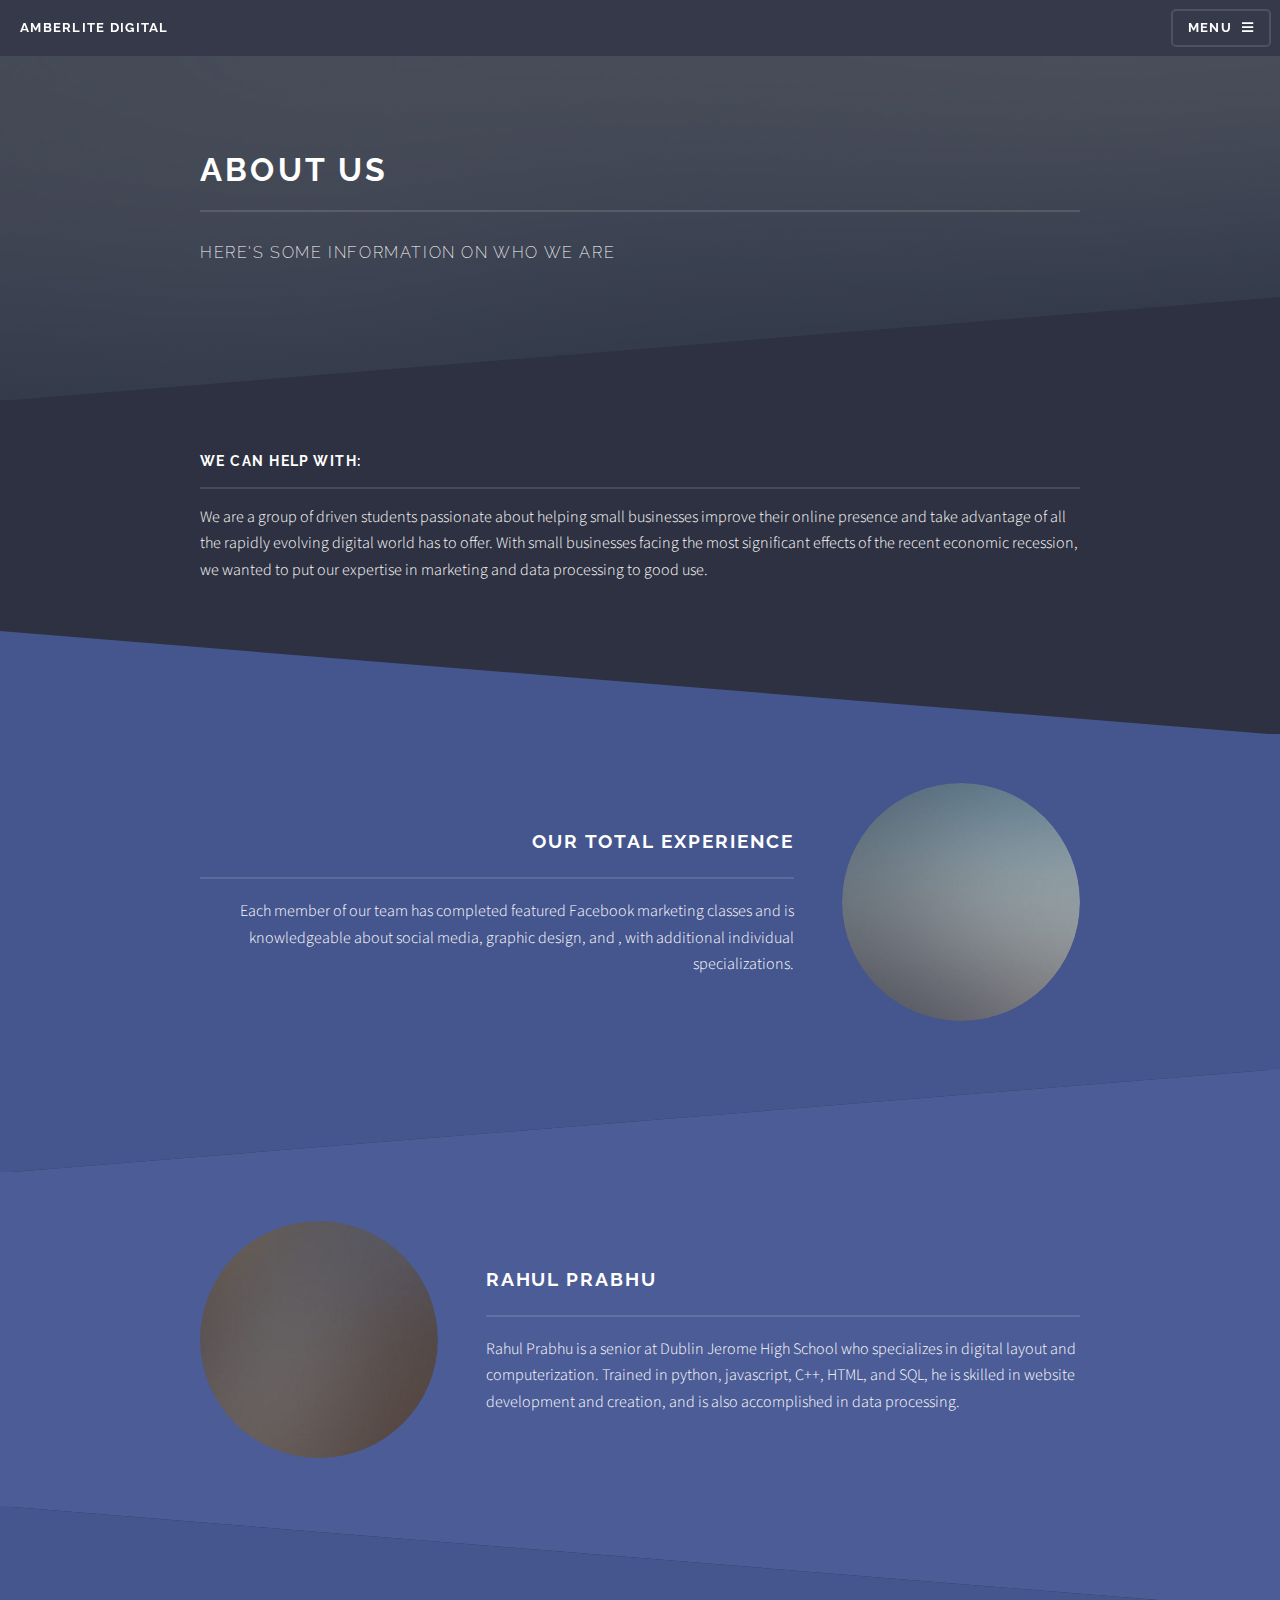
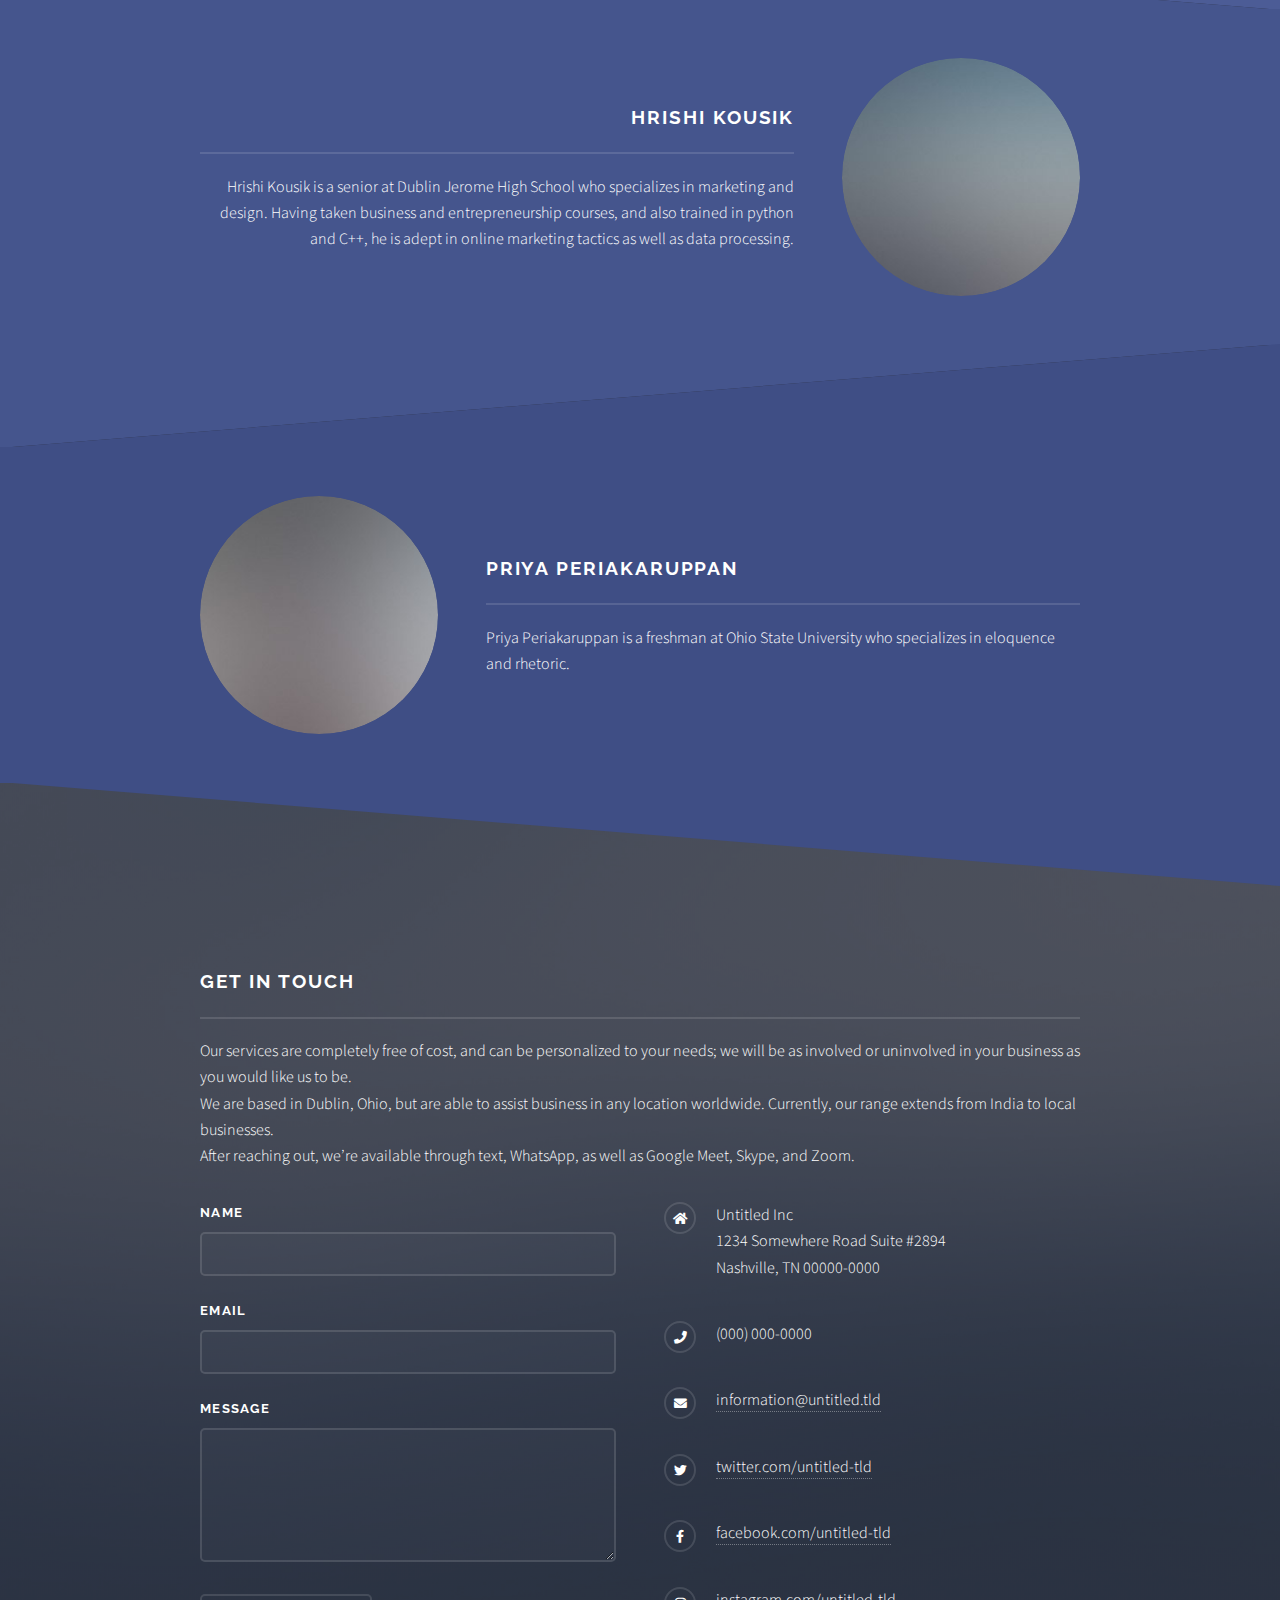
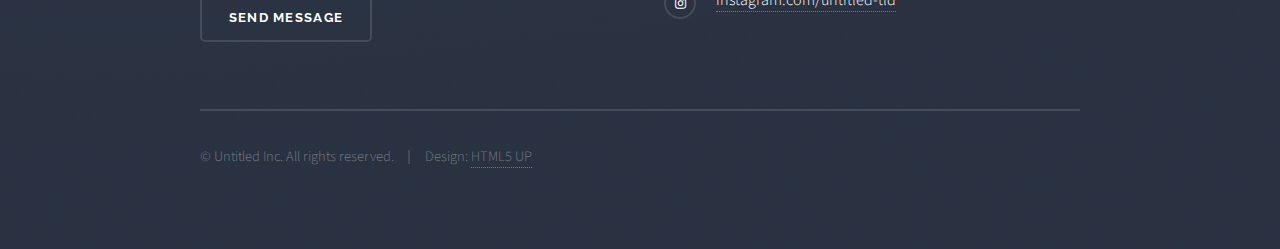
==== aboutus.html @ ed055a2f "Update aboutus.html" ====
<!DOCTYPE HTML>
<!--
	Solid State by HTML5 UP
	html5up.net | @ajlkn
	Free for personal and commercial use under the CCA 3.0 license (html5up.net/license)
-->
<html>
	<head>
		<title>Generic - Solid State by HTML5 UP</title>
		<meta charset="utf-8" />
		<meta name="viewport" content="width=device-width, initial-scale=1, user-scalable=no" />
		<link rel="stylesheet" href="assets/css/main.css" />
		<noscript><link rel="stylesheet" href="assets/css/noscript.css" /></noscript>
	</head>
	<body class="is-preload">

		<!-- Page Wrapper -->
			<div id="page-wrapper">

				<!-- Header -->
					<header id="header">
						<h1><a href="index.html">AmberLite Digital</a></h1>
						<nav>
							<a href="#menu">Menu</a>
						</nav>
					</header>

				<!-- Menu -->
					<nav id="menu">
						<div class="inner">
							<h2>Menu</h2>
							<ul class="links">
								<li><a href="index.html">Home</a></li>
								<li><a href="socialmedia.html">Social Media</a></li>
								<li><a href="websitedesign.html">Website Design</a></li>
								<li><a href="datascience.html">Data Science</a></li>
								<li><a href="aboutus.html">About Us</a></li>
							</ul>
							<a href="#" class="close">Close</a>
						</div>
					</nav>

				<!-- Wrapper -->
					<section id="wrapper">
						<header>
							<div class="inner">
								<h2>About Us</h2>
								<p>Here's some information on who we are</p>
							</div>
						</header>
						
						<div class="wrapper">
								<div class="inner">

									<h3 class="major">We can help with:</h3>
									<p>We are a group of driven students passionate about helping small businesses improve their online presence and take advantage of all the rapidly evolving digital world has to offer. With small businesses facing the most significant effects of the recent economic recession, we wanted to put our expertise in marketing and data processing to good use.</p>
								</div>
							</div>
					</section>
							<section id="two" class="wrapper alt spotlight style2">
								<div class="inner">
									<a href="#" class="image"><img src="images/pic02.jpg" alt="" /></a>
									<div class="content">
										<h2 class="major">Our Total Experience</h2>
										<p>Each member of our team has completed featured Facebook marketing classes and is knowledgeable about social media, graphic design, and , with additional individual specializations.</p>
									</div>
								</div>
							</section>
							<section id="one" class="wrapper spotlight style1">
								<div class="inner">
									<a href="#" class="image"><img src="images/pic01.jpg" alt="" /></a>
									<div class="content">
										<h2 class="major">Rahul Prabhu</h2>
										<p>Rahul Prabhu is a senior at Dublin Jerome High School who specializes in digital layout and computerization. Trained in python, javascript, C++, HTML, and SQL, he is skilled in website development and creation, and is also accomplished in data processing.</p>
									</div>
								</div>
							</section>

						<!-- Two -->
							<section id="two" class="wrapper alt spotlight style2">
								<div class="inner">
									<a href="#" class="image"><img src="images/pic02.jpg" alt="" /></a>
									<div class="content">
										<h2 class="major">Hrishi Kousik</h2>
										<p>Hrishi Kousik is a senior at Dublin Jerome High School who specializes in marketing and design. Having taken business and entrepreneurship courses, and also trained in python and C++,  he is adept in online marketing tactics as well as data processing. </p>
									</div>
								</div>
							</section>

						<!-- Three -->
							<section id="three" class="wrapper spotlight style3">
								<div class="inner">
									<a href="#" class="image"><img src="images/pic03.jpg" alt="" /></a>
									<div class="content">
										<h2 class="major">Priya Periakaruppan</h2>
										<p>Priya Periakaruppan is a freshman at Ohio State University who specializes in eloquence and rhetoric. </p>
									</div>
								</div>
							</section>

				<!-- Footer -->
					<section id="footer">
						<div class="inner">
							<h2 class="major">Get in touch</h2>
							<p>Our services are completely free of cost, and can be personalized to your needs; we will be as involved or uninvolved in your business as you would like us to be.<br>
							We are based in Dublin, Ohio, but are able to assist business in any location worldwide. Currently, our range extends from India to local businesses. <br>
							After reaching out, we’re available through text, WhatsApp, as well as Google Meet, Skype, and Zoom. <br>
							</p>
							<form method="post" action="#">
								<div class="fields">
									<div class="field">
										<label for="name">Name</label>
										<input type="text" name="name" id="name" />
									</div>
									<div class="field">
										<label for="email">Email</label>
										<input type="email" name="email" id="email" />
									</div>
									<div class="field">
										<label for="message">Message</label>
										<textarea name="message" id="message" rows="4"></textarea>
									</div>
								</div>
								<ul class="actions">
									<li><input type="submit" value="Send Message" /></li>
								</ul>
							</form>
							<ul class="contact">
								<li class="icon solid fa-home">
									Untitled Inc<br />
									1234 Somewhere Road Suite #2894<br />
									Nashville, TN 00000-0000
								</li>
								<li class="icon solid fa-phone">(000) 000-0000</li>
								<li class="icon solid fa-envelope"><a href="#">information@untitled.tld</a></li>
								<li class="icon brands fa-twitter"><a href="#">twitter.com/untitled-tld</a></li>
								<li class="icon brands fa-facebook-f"><a href="#">facebook.com/untitled-tld</a></li>
								<li class="icon brands fa-instagram"><a href="#">instagram.com/untitled-tld</a></li>
							</ul>
							<ul class="copyright">
								<li>&copy; Untitled Inc. All rights reserved.</li><li>Design: <a href="http://html5up.net">HTML5 UP</a></li>
							</ul>
						</div>
					</section>

			</div>

		<!-- Scripts -->
			<script src="assets/js/jquery.min.js"></script>
			<script src="assets/js/jquery.scrollex.min.js"></script>
			<script src="assets/js/browser.min.js"></script>
			<script src="assets/js/breakpoints.min.js"></script>
			<script src="assets/js/util.js"></script>
			<script src="assets/js/main.js"></script>

	</body>
</html>
---- assets/css/main.css ----
@import url(fontawesome-all.min.css);
@import url("https://fonts.googleapis.com/css?family=Raleway:200,700|Source+Sans+Pro:300,600,300italic,600italic");

/*
	Solid State by HTML5 UP
	html5up.net | @ajlkn
	Free for personal and commercial use under the CCA 3.0 license (html5up.net/license)
*/

html, body, div, span, applet, object,
iframe, h1, h2, h3, h4, h5, h6, p, blockquote,
pre, a, abbr, acronym, address, big, cite,
code, del, dfn, em, img, ins, kbd, q, s, samp,
small, strike, strong, sub, sup, tt, var, b,
u, i, center, dl, dt, dd, ol, ul, li, fieldset,
form, label, legend, table, caption, tbody,
tfoot, thead, tr, th, td, article, aside,
canvas, details, embed, figure, figcaption,
footer, header, hgroup, menu, nav, output, ruby,
section, summary, time, mark, audio, video {
	margin: 0;
	padding: 0;
	border: 0;
	font-size: 100%;
	font: inherit;
	vertical-align: baseline;}

article, aside, details, figcaption, figure,
footer, header, hgroup, menu, nav, section {
	display: block;}

body {
	line-height: 1;
}

ol, ul {
	list-style: none;
}

blockquote, q {
	quotes: none;
}

	blockquote:before, blockquote:after, q:before, q:after {
		content: '';
		content: none;
	}

table {
	border-collapse: collapse;
	border-spacing: 0;
}

body {
	-webkit-text-size-adjust: none;
}

mark {
	background-color: transparent;
	color: inherit;
}

input::-moz-focus-inner {
	border: 0;
	padding: 0;
}

input, select, textarea {
	-moz-appearance: none;
	-webkit-appearance: none;
	-ms-appearance: none;
	appearance: none;
}

/* Basic */

	@-ms-viewport {
		width: device-width;
	}

	body {
		-ms-overflow-style: scrollbar;
	}

	@media screen and (max-width: 480px) {

		html, body {
			min-width: 320px;
		}

	}

	html {
		box-sizing: border-box;
	}

	*, *:before, *:after {
		box-sizing: inherit;
	}

	body {
		background-color: #2e3141;
		background-image: linear-gradient(to top, rgba(46, 49, 65, 0.8), rgba(46, 49, 65, 0.8)), url("../../images/bg.jpg");
		background-size: auto, cover;
		background-attachment: fixed, fixed;
		background-position: center, center;
	}

		body.is-preload *, body.is-preload *:before, body.is-preload *:after {
			-moz-animation: none !important;
			-webkit-animation: none !important;
			-ms-animation: none !important;
			animation: none !important;
			-moz-transition: none !important;
			-webkit-transition: none !important;
			-ms-transition: none !important;
			transition: none !important;
		}

/* Type */

	body, input, select, textarea {
		color: #ffffff;
		font-family: "Source Sans Pro", Helvetica, sans-serif;
		font-size: 16.5pt;
		font-weight: 300;
		line-height: 1.65;
	}

		@media screen and (max-width: 1680px) {

			body, input, select, textarea {
				font-size: 13pt;
			}

		}

		@media screen and (max-width: 1280px) {

			body, input, select, textarea {
				font-size: 12pt;
			}

		}

		@media screen and (max-width: 980px) {

			body, input, select, textarea {
				font-size: 12pt;
			}

		}

		@media screen and (max-width: 736px) {

			body, input, select, textarea {
				font-size: 12pt;
			}

		}

		@media screen and (max-width: 480px) {

			body, input, select, textarea {
				font-size: 12pt;
			}

		}

	a {
		-moz-transition: color 0.2s ease-in-out, border-bottom-color 0.2s ease-in-out;
		-webkit-transition: color 0.2s ease-in-out, border-bottom-color 0.2s ease-in-out;
		-ms-transition: color 0.2s ease-in-out, border-bottom-color 0.2s ease-in-out;
		transition: color 0.2s ease-in-out, border-bottom-color 0.2s ease-in-out;
		border-bottom: dotted 1px rgba(255, 255, 255, 0.35);
		color: #ffffff;
		text-decoration: none;
	}

		a:hover {
			border-bottom-color: transparent;
			color: #ffffff !important;
		}

		a.special:not(.button) {
			text-decoration: none;
			border-bottom: 0;
			display: block;
			font-family: Raleway, Helvetica, sans-serif;
			font-size: 0.8em;
			font-weight: 700;
			letter-spacing: 0.1em;
			margin: 0 0 2em 0;
			text-transform: uppercase;
		}

			a.special:not(.button):before {
				-moz-osx-font-smoothing: grayscale;
				-webkit-font-smoothing: antialiased;
				display: inline-block;
				font-style: normal;
				font-variant: normal;
				text-rendering: auto;
				line-height: 1;
				text-transform: none !important;
				font-family: 'Font Awesome 5 Free';
				font-weight: 900;
			}

			a.special:not(.button):before {
				-moz-transition: background-color 0.2s ease-in-out;
				-webkit-transition: background-color 0.2s ease-in-out;
				-ms-transition: background-color 0.2s ease-in-out;
				transition: background-color 0.2s ease-in-out;
				border-radius: 100%;
				border: solid 2px rgba(255, 255, 255, 0.125);
				content: '\f105';
				display: inline-block;
				font-size: 1.25em;
				height: 2em;
				line-height: 1.75em;
				margin-right: 0.85em;
				text-align: center;
				text-indent: 0.15em;
				vertical-align: middle;
				width: 2em;
			}

			a.special:not(.button):hover:before {
				background-color: rgba(255, 255, 255, 0.025);
			}

			a.special:not(.button):active:before {
				background-color: rgba(255, 255, 255, 0.075);
			}

	strong, b {
		color: #ffffff;
		font-weight: 600;
	}

	em, i {
		font-style: italic;
	}

	p {
		margin: 0 0 2em 0;
	}

	h1, h2, h3, h4, h5, h6 {
		color: #ffffff;
		font-family: Raleway, Helvetica, sans-serif;
		font-weight: 700;
		letter-spacing: 0.1em;
		margin: 0 0 1em 0;
		text-transform: uppercase;
	}

		h1 a, h2 a, h3 a, h4 a, h5 a, h6 a {
			color: inherit;
			text-decoration: none;
			border-bottom: 0;
		}

		h1 span, h2 span, h3 span, h4 span, h5 span, h6 span {
			font-weight: 200;
		}

		h1.major, h2.major, h3.major, h4.major, h5.major, h6.major {
			padding-bottom: 1em;
			border-bottom: solid 2px rgba(255, 255, 255, 0.125);
		}

	h2 {
		font-size: 1.2em;
	}

	h3 {
		font-size: 0.9em;
	}

	h4 {
		font-size: 0.7em;
	}

	h5 {
		font-size: 0.7em;
	}

	h6 {
		font-size: 0.7em;
	}

	@media screen and (max-width: 736px) {

		h2 {
			font-size: 1em;
		}

		h3 {
			font-size: 0.8em;
		}

	}

	sub {
		font-size: 0.8em;
		position: relative;
		top: 0.5em;
	}

	sup {
		font-size: 0.8em;
		position: relative;
		top: -0.5em;
	}

	blockquote {
		border-left: solid 4px rgba(255, 255, 255, 0.125);
		font-style: italic;
		margin: 0 0 2em 0;
		padding: 0.5em 0 0.5em 2em;
	}

	code {
		background: rgba(255, 255, 255, 0.025);
		border-radius: 5px;
		border: solid 2px rgba(255, 255, 255, 0.125);
		font-family: "Courier New", monospace;
		font-size: 0.9em;
		margin: 0 0.25em;
		padding: 0.25em 0.65em;
	}

	pre {
		-webkit-overflow-scrolling: touch;
		font-family: "Courier New", monospace;
		font-size: 0.9em;
		margin: 0 0 2em 0;
	}

		pre code {
			display: block;
			line-height: 1.75em;
			padding: 1em 1.5em;
			overflow-x: auto;
		}

	hr {
		border: 0;
		border-bottom: solid 2px rgba(255, 255, 255, 0.125);
		margin: 2.5em 0;
	}

		hr.major {
			margin: 4em 0;
		}

	.align-left {
		text-align: left;
	}

	.align-center {
		text-align: center;
	}

	.align-right {
		text-align: right;
	}

/* Row */

	.row {
		display: flex;
		flex-wrap: wrap;
		box-sizing: border-box;
		align-items: stretch;
	}

		.row > * {
			box-sizing: border-box;
		}

		.row.gtr-uniform > * > :last-child {
			margin-bottom: 0;
		}

		.row.aln-left {
			justify-content: flex-start;
		}

		.row.aln-center {
			justify-content: center;
		}

		.row.aln-right {
			justify-content: flex-end;
		}

		.row.aln-top {
			align-items: flex-start;
		}

		.row.aln-middle {
			align-items: center;
		}

		.row.aln-bottom {
			align-items: flex-end;
		}

		.row > .imp {
			order: -1;
		}

		.row > .col-1 {
			width: 8.33333%;
		}

		.row > .off-1 {
			margin-left: 8.33333%;
		}

		.row > .col-2 {
			width: 16.66667%;
		}

		.row > .off-2 {
			margin-left: 16.66667%;
		}

		.row > .col-3 {
			width: 25%;
		}

		.row > .off-3 {
			margin-left: 25%;
		}

		.row > .col-4 {
			width: 33.33333%;
		}

		.row > .off-4 {
			margin-left: 33.33333%;
		}

		.row > .col-5 {
			width: 41.66667%;
		}

		.row > .off-5 {
			margin-left: 41.66667%;
		}

		.row > .col-6 {
			width: 50%;
		}

		.row > .off-6 {
			margin-left: 50%;
		}

		.row > .col-7 {
			width: 58.33333%;
		}

		.row > .off-7 {
			margin-left: 58.33333%;
		}

		.row > .col-8 {
			width: 66.66667%;
		}

		.row > .off-8 {
			margin-left: 66.66667%;
		}

		.row > .col-9 {
			width: 75%;
		}

		.row > .off-9 {
			margin-left: 75%;
		}

		.row > .col-10 {
			width: 83.33333%;
		}

		.row > .off-10 {
			margin-left: 83.33333%;
		}

		.row > .col-11 {
			width: 91.66667%;
		}

		.row > .off-11 {
			margin-left: 91.66667%;
		}

		.row > .col-12 {
			width: 100%;
		}

		.row > .off-12 {
			margin-left: 100%;
		}

		.row.gtr-0 {
			margin-top: 0;
			margin-left: 0em;
		}

			.row.gtr-0 > * {
				padding: 0 0 0 0em;
			}

			.row.gtr-0.gtr-uniform {
				margin-top: 0em;
			}

				.row.gtr-0.gtr-uniform > * {
					padding-top: 0em;
				}

		.row.gtr-25 {
			margin-top: 0;
			margin-left: -0.4375em;
		}

			.row.gtr-25 > * {
				padding: 0 0 0 0.4375em;
			}

			.row.gtr-25.gtr-uniform {
				margin-top: -0.4375em;
			}

				.row.gtr-25.gtr-uniform > * {
					padding-top: 0.4375em;
				}

		.row.gtr-50 {
			margin-top: 0;
			margin-left: -0.875em;
		}

			.row.gtr-50 > * {
				padding: 0 0 0 0.875em;
			}

			.row.gtr-50.gtr-uniform {
				margin-top: -0.875em;
			}

				.row.gtr-50.gtr-uniform > * {
					padding-top: 0.875em;
				}

		.row {
			margin-top: 0;
			margin-left: -1.75em;
		}

			.row > * {
				padding: 0 0 0 1.75em;
			}

			.row.gtr-uniform {
				margin-top: -1.75em;
			}

				.row.gtr-uniform > * {
					padding-top: 1.75em;
				}

		.row.gtr-150 {
			margin-top: 0;
			margin-left: -2.625em;
		}

			.row.gtr-150 > * {
				padding: 0 0 0 2.625em;
			}

			.row.gtr-150.gtr-uniform {
				margin-top: -2.625em;
			}

				.row.gtr-150.gtr-uniform > * {
					padding-top: 2.625em;
				}

		.row.gtr-200 {
			margin-top: 0;
			margin-left: -3.5em;
		}

			.row.gtr-200 > * {
				padding: 0 0 0 3.5em;
			}

			.row.gtr-200.gtr-uniform {
				margin-top: -3.5em;
			}

				.row.gtr-200.gtr-uniform > * {
					padding-top: 3.5em;
				}

		@media screen and (max-width: 1680px) {

			.row {
				display: flex;
				flex-wrap: wrap;
				box-sizing: border-box;
				align-items: stretch;
			}

				.row > * {
					box-sizing: border-box;
				}

				.row.gtr-uniform > * > :last-child {
					margin-bottom: 0;
				}

				.row.aln-left {
					justify-content: flex-start;
				}

				.row.aln-center {
					justify-content: center;
				}

				.row.aln-right {
					justify-content: flex-end;
				}

				.row.aln-top {
					align-items: flex-start;
				}

				.row.aln-middle {
					align-items: center;
				}

				.row.aln-bottom {
					align-items: flex-end;
				}

				.row > .imp-xlarge {
					order: -1;
				}

				.row > .col-1-xlarge {
					width: 8.33333%;
				}

				.row > .off-1-xlarge {
					margin-left: 8.33333%;
				}

				.row > .col-2-xlarge {
					width: 16.66667%;
				}

				.row > .off-2-xlarge {
					margin-left: 16.66667%;
				}

				.row > .col-3-xlarge {
					width: 25%;
				}

				.row > .off-3-xlarge {
					margin-left: 25%;
				}

				.row > .col-4-xlarge {
					width: 33.33333%;
				}

				.row > .off-4-xlarge {
					margin-left: 33.33333%;
				}

				.row > .col-5-xlarge {
					width: 41.66667%;
				}

				.row > .off-5-xlarge {
					margin-left: 41.66667%;
				}

				.row > .col-6-xlarge {
					width: 50%;
				}

				.row > .off-6-xlarge {
					margin-left: 50%;
				}

				.row > .col-7-xlarge {
					width: 58.33333%;
				}

				.row > .off-7-xlarge {
					margin-left: 58.33333%;
				}

				.row > .col-8-xlarge {
					width: 66.66667%;
				}

				.row > .off-8-xlarge {
					margin-left: 66.66667%;
				}

				.row > .col-9-xlarge {
					width: 75%;
				}

				.row > .off-9-xlarge {
					margin-left: 75%;
				}

				.row > .col-10-xlarge {
					width: 83.33333%;
				}

				.row > .off-10-xlarge {
					margin-left: 83.33333%;
				}

				.row > .col-11-xlarge {
					width: 91.66667%;
				}

				.row > .off-11-xlarge {
					margin-left: 91.66667%;
				}

				.row > .col-12-xlarge {
					width: 100%;
				}

				.row > .off-12-xlarge {
					margin-left: 100%;
				}

				.row.gtr-0 {
					margin-top: 0;
					margin-left: 0em;
				}

					.row.gtr-0 > * {
						padding: 0 0 0 0em;
					}

					.row.gtr-0.gtr-uniform {
						margin-top: 0em;
					}

						.row.gtr-0.gtr-uniform > * {
							padding-top: 0em;
						}

				.row.gtr-25 {
					margin-top: 0;
					margin-left: -0.4375em;
				}

					.row.gtr-25 > * {
						padding: 0 0 0 0.4375em;
					}

					.row.gtr-25.gtr-uniform {
						margin-top: -0.4375em;
					}

						.row.gtr-25.gtr-uniform > * {
							padding-top: 0.4375em;
						}

				.row.gtr-50 {
					margin-top: 0;
					margin-left: -0.875em;
				}

					.row.gtr-50 > * {
						padding: 0 0 0 0.875em;
					}

					.row.gtr-50.gtr-uniform {
						margin-top: -0.875em;
					}

						.row.gtr-50.gtr-uniform > * {
							padding-top: 0.875em;
						}

				.row {
					margin-top: 0;
					margin-left: -1.75em;
				}

					.row > * {
						padding: 0 0 0 1.75em;
					}

					.row.gtr-uniform {
						margin-top: -1.75em;
					}

						.row.gtr-uniform > * {
							padding-top: 1.75em;
						}

				.row.gtr-150 {
					margin-top: 0;
					margin-left: -2.625em;
				}

					.row.gtr-150 > * {
						padding: 0 0 0 2.625em;
					}

					.row.gtr-150.gtr-uniform {
						margin-top: -2.625em;
					}

						.row.gtr-150.gtr-uniform > * {
							padding-top: 2.625em;
						}

				.row.gtr-200 {
					margin-top: 0;
					margin-left: -3.5em;
				}

					.row.gtr-200 > * {
						padding: 0 0 0 3.5em;
					}

					.row.gtr-200.gtr-uniform {
						margin-top: -3.5em;
					}

						.row.gtr-200.gtr-uniform > * {
							padding-top: 3.5em;
						}

		}

		@media screen and (max-width: 1280px) {

			.row {
				display: flex;
				flex-wrap: wrap;
				box-sizing: border-box;
				align-items: stretch;
			}

				.row > * {
					box-sizing: border-box;
				}

				.row.gtr-uniform > * > :last-child {
					margin-bottom: 0;
				}

				.row.aln-left {
					justify-content: flex-start;
				}

				.row.aln-center {
					justify-content: center;
				}

				.row.aln-right {
					justify-content: flex-end;
				}

				.row.aln-top {
					align-items: flex-start;
				}

				.row.aln-middle {
					align-items: center;
				}

				.row.aln-bottom {
					align-items: flex-end;
				}

				.row > .imp-large {
					order: -1;
				}

				.row > .col-1-large {
					width: 8.33333%;
				}

				.row > .off-1-large {
					margin-left: 8.33333%;
				}

				.row > .col-2-large {
					width: 16.66667%;
				}

				.row > .off-2-large {
					margin-left: 16.66667%;
				}

				.row > .col-3-large {
					width: 25%;
				}

				.row > .off-3-large {
					margin-left: 25%;
				}

				.row > .col-4-large {
					width: 33.33333%;
				}

				.row > .off-4-large {
					margin-left: 33.33333%;
				}

				.row > .col-5-large {
					width: 41.66667%;
				}

				.row > .off-5-large {
					margin-left: 41.66667%;
				}

				.row > .col-6-large {
					width: 50%;
				}

				.row > .off-6-large {
					margin-left: 50%;
				}

				.row > .col-7-large {
					width: 58.33333%;
				}

				.row > .off-7-large {
					margin-left: 58.33333%;
				}

				.row > .col-8-large {
					width: 66.66667%;
				}

				.row > .off-8-large {
					margin-left: 66.66667%;
				}

				.row > .col-9-large {
					width: 75%;
				}

				.row > .off-9-large {
					margin-left: 75%;
				}

				.row > .col-10-large {
					width: 83.33333%;
				}

				.row > .off-10-large {
					margin-left: 83.33333%;
				}

				.row > .col-11-large {
					width: 91.66667%;
				}

				.row > .off-11-large {
					margin-left: 91.66667%;
				}

				.row > .col-12-large {
					width: 100%;
				}

				.row > .off-12-large {
					margin-left: 100%;
				}

				.row.gtr-0 {
					margin-top: 0;
					margin-left: 0em;
				}

					.row.gtr-0 > * {
						padding: 0 0 0 0em;
					}

					.row.gtr-0.gtr-uniform {
						margin-top: 0em;
					}

						.row.gtr-0.gtr-uniform > * {
							padding-top: 0em;
						}

				.row.gtr-25 {
					margin-top: 0;
					margin-left: -0.4375em;
				}

					.row.gtr-25 > * {
						padding: 0 0 0 0.4375em;
					}

					.row.gtr-25.gtr-uniform {
						margin-top: -0.4375em;
					}

						.row.gtr-25.gtr-uniform > * {
							padding-top: 0.4375em;
						}

				.row.gtr-50 {
					margin-top: 0;
					margin-left: -0.875em;
				}

					.row.gtr-50 > * {
						padding: 0 0 0 0.875em;
					}

					.row.gtr-50.gtr-uniform {
						margin-top: -0.875em;
					}

						.row.gtr-50.gtr-uniform > * {
							padding-top: 0.875em;
						}

				.row {
					margin-top: 0;
					margin-left: -1.75em;
				}

					.row > * {
						padding: 0 0 0 1.75em;
					}

					.row.gtr-uniform {
						margin-top: -1.75em;
					}

						.row.gtr-uniform > * {
							padding-top: 1.75em;
						}

				.row.gtr-150 {
					margin-top: 0;
					margin-left: -2.625em;
				}

					.row.gtr-150 > * {
						padding: 0 0 0 2.625em;
					}

					.row.gtr-150.gtr-uniform {
						margin-top: -2.625em;
					}

						.row.gtr-150.gtr-uniform > * {
							padding-top: 2.625em;
						}

				.row.gtr-200 {
					margin-top: 0;
					margin-left: -3.5em;
				}

					.row.gtr-200 > * {
						padding: 0 0 0 3.5em;
					}

					.row.gtr-200.gtr-uniform {
						margin-top: -3.5em;
					}

						.row.gtr-200.gtr-uniform > * {
							padding-top: 3.5em;
						}

		}

		@media screen and (max-width: 980px) {

			.row {
				display: flex;
				flex-wrap: wrap;
				box-sizing: border-box;
				align-items: stretch;
			}

				.row > * {
					box-sizing: border-box;
				}

				.row.gtr-uniform > * > :last-child {
					margin-bottom: 0;
				}

				.row.aln-left {
					justify-content: flex-start;
				}

				.row.aln-center {
					justify-content: center;
				}

				.row.aln-right {
					justify-content: flex-end;
				}

				.row.aln-top {
					align-items: flex-start;
				}

				.row.aln-middle {
					align-items: center;
				}

				.row.aln-bottom {
					align-items: flex-end;
				}

				.row > .imp-medium {
					order: -1;
				}

				.row > .col-1-medium {
					width: 8.33333%;
				}

				.row > .off-1-medium {
					margin-left: 8.33333%;
				}

				.row > .col-2-medium {
					width: 16.66667%;
				}

				.row > .off-2-medium {
					margin-left: 16.66667%;
				}

				.row > .col-3-medium {
					width: 25%;
				}

				.row > .off-3-medium {
					margin-left: 25%;
				}

				.row > .col-4-medium {
					width: 33.33333%;
				}

				.row > .off-4-medium {
					margin-left: 33.33333%;
				}

				.row > .col-5-medium {
					width: 41.66667%;
				}

				.row > .off-5-medium {
					margin-left: 41.66667%;
				}

				.row > .col-6-medium {
					width: 50%;
				}

				.row > .off-6-medium {
					margin-left: 50%;
				}

				.row > .col-7-medium {
					width: 58.33333%;
				}

				.row > .off-7-medium {
					margin-left: 58.33333%;
				}

				.row > .col-8-medium {
					width: 66.66667%;
				}

				.row > .off-8-medium {
					margin-left: 66.66667%;
				}

				.row > .col-9-medium {
					width: 75%;
				}

				.row > .off-9-medium {
					margin-left: 75%;
				}

				.row > .col-10-medium {
					width: 83.33333%;
				}

				.row > .off-10-medium {
					margin-left: 83.33333%;
				}

				.row > .col-11-medium {
					width: 91.66667%;
				}

				.row > .off-11-medium {
					margin-left: 91.66667%;
				}

				.row > .col-12-medium {
					width: 100%;
				}

				.row > .off-12-medium {
					margin-left: 100%;
				}

				.row.gtr-0 {
					margin-top: 0;
					margin-left: 0em;
				}

					.row.gtr-0 > * {
						padding: 0 0 0 0em;
					}

					.row.gtr-0.gtr-uniform {
						margin-top: 0em;
					}

						.row.gtr-0.gtr-uniform > * {
							padding-top: 0em;
						}

				.row.gtr-25 {
					margin-top: 0;
					margin-left: -0.4375em;
				}

					.row.gtr-25 > * {
						padding: 0 0 0 0.4375em;
					}

					.row.gtr-25.gtr-uniform {
						margin-top: -0.4375em;
					}

						.row.gtr-25.gtr-uniform > * {
							padding-top: 0.4375em;
						}

				.row.gtr-50 {
					margin-top: 0;
					margin-left: -0.875em;
				}

					.row.gtr-50 > * {
						padding: 0 0 0 0.875em;
					}

					.row.gtr-50.gtr-uniform {
						margin-top: -0.875em;
					}

						.row.gtr-50.gtr-uniform > * {
							padding-top: 0.875em;
						}

				.row {
					margin-top: 0;
					margin-left: -1.75em;
				}

					.row > * {
						padding: 0 0 0 1.75em;
					}

					.row.gtr-uniform {
						margin-top: -1.75em;
					}

						.row.gtr-uniform > * {
							padding-top: 1.75em;
						}

				.row.gtr-150 {
					margin-top: 0;
					margin-left: -2.625em;
				}

					.row.gtr-150 > * {
						padding: 0 0 0 2.625em;
					}

					.row.gtr-150.gtr-uniform {
						margin-top: -2.625em;
					}

						.row.gtr-150.gtr-uniform > * {
							padding-top: 2.625em;
						}

				.row.gtr-200 {
					margin-top: 0;
					margin-left: -3.5em;
				}

					.row.gtr-200 > * {
						padding: 0 0 0 3.5em;
					}

					.row.gtr-200.gtr-uniform {
						margin-top: -3.5em;
					}

						.row.gtr-200.gtr-uniform > * {
							padding-top: 3.5em;
						}

		}

		@media screen and (max-width: 736px) {

			.row {
				display: flex;
				flex-wrap: wrap;
				box-sizing: border-box;
				align-items: stretch;
			}

				.row > * {
					box-sizing: border-box;
				}

				.row.gtr-uniform > * > :last-child {
					margin-bottom: 0;
				}

				.row.aln-left {
					justify-content: flex-start;
				}

				.row.aln-center {
					justify-content: center;
				}

				.row.aln-right {
					justify-content: flex-end;
				}

				.row.aln-top {
					align-items: flex-start;
				}

				.row.aln-middle {
					align-items: center;
				}

				.row.aln-bottom {
					align-items: flex-end;
				}

				.row > .imp-small {
					order: -1;
				}

				.row > .col-1-small {
					width: 8.33333%;
				}

				.row > .off-1-small {
					margin-left: 8.33333%;
				}

				.row > .col-2-small {
					width: 16.66667%;
				}

				.row > .off-2-small {
					margin-left: 16.66667%;
				}

				.row > .col-3-small {
					width: 25%;
				}

				.row > .off-3-small {
					margin-left: 25%;
				}

				.row > .col-4-small {
					width: 33.33333%;
				}

				.row > .off-4-small {
					margin-left: 33.33333%;
				}

				.row > .col-5-small {
					width: 41.66667%;
				}

				.row > .off-5-small {
					margin-left: 41.66667%;
				}

				.row > .col-6-small {
					width: 50%;
				}

				.row > .off-6-small {
					margin-left: 50%;
				}

				.row > .col-7-small {
					width: 58.33333%;
				}

				.row > .off-7-small {
					margin-left: 58.33333%;
				}

				.row > .col-8-small {
					width: 66.66667%;
				}

				.row > .off-8-small {
					margin-left: 66.66667%;
				}

				.row > .col-9-small {
					width: 75%;
				}

				.row > .off-9-small {
					margin-left: 75%;
				}

				.row > .col-10-small {
					width: 83.33333%;
				}

				.row > .off-10-small {
					margin-left: 83.33333%;
				}

				.row > .col-11-small {
					width: 91.66667%;
				}

				.row > .off-11-small {
					margin-left: 91.66667%;
				}

				.row > .col-12-small {
					width: 100%;
				}

				.row > .off-12-small {
					margin-left: 100%;
				}

				.row.gtr-0 {
					margin-top: 0;
					margin-left: 0em;
				}

					.row.gtr-0 > * {
						padding: 0 0 0 0em;
					}

					.row.gtr-0.gtr-uniform {
						margin-top: 0em;
					}

						.row.gtr-0.gtr-uniform > * {
							padding-top: 0em;
						}

				.row.gtr-25 {
					margin-top: 0;
					margin-left: -0.3125em;
				}

					.row.gtr-25 > * {
						padding: 0 0 0 0.3125em;
					}

					.row.gtr-25.gtr-uniform {
						margin-top: -0.3125em;
					}

						.row.gtr-25.gtr-uniform > * {
							padding-top: 0.3125em;
						}

				.row.gtr-50 {
					margin-top: 0;
					margin-left: -0.625em;
				}

					.row.gtr-50 > * {
						padding: 0 0 0 0.625em;
					}

					.row.gtr-50.gtr-uniform {
						margin-top: -0.625em;
					}

						.row.gtr-50.gtr-uniform > * {
							padding-top: 0.625em;
						}

				.row {
					margin-top: 0;
					margin-left: -1.25em;
				}

					.row > * {
						padding: 0 0 0 1.25em;
					}

					.row.gtr-uniform {
						margin-top: -1.25em;
					}

						.row.gtr-uniform > * {
							padding-top: 1.25em;
						}

				.row.gtr-150 {
					margin-top: 0;
					margin-left: -1.875em;
				}

					.row.gtr-150 > * {
						padding: 0 0 0 1.875em;
					}

					.row.gtr-150.gtr-uniform {
						margin-top: -1.875em;
					}

						.row.gtr-150.gtr-uniform > * {
							padding-top: 1.875em;
						}

				.row.gtr-200 {
					margin-top: 0;
					margin-left: -2.5em;
				}

					.row.gtr-200 > * {
						padding: 0 0 0 2.5em;
					}

					.row.gtr-200.gtr-uniform {
						margin-top: -2.5em;
					}

						.row.gtr-200.gtr-uniform > * {
							padding-top: 2.5em;
						}

		}

		@media screen and (max-width: 480px) {

			.row {
				display: flex;
				flex-wrap: wrap;
				box-sizing: border-box;
				align-items: stretch;
			}

				.row > * {
					box-sizing: border-box;
				}

				.row.gtr-uniform > * > :last-child {
					margin-bottom: 0;
				}

				.row.aln-left {
					justify-content: flex-start;
				}

				.row.aln-center {
					justify-content: center;
				}

				.row.aln-right {
					justify-content: flex-end;
				}

				.row.aln-top {
					align-items: flex-start;
				}

				.row.aln-middle {
					align-items: center;
				}

				.row.aln-bottom {
					align-items: flex-end;
				}

				.row > .imp-xsmall {
					order: -1;
				}

				.row > .col-1-xsmall {
					width: 8.33333%;
				}

				.row > .off-1-xsmall {
					margin-left: 8.33333%;
				}

				.row > .col-2-xsmall {
					width: 16.66667%;
				}

				.row > .off-2-xsmall {
					margin-left: 16.66667%;
				}

				.row > .col-3-xsmall {
					width: 25%;
				}

				.row > .off-3-xsmall {
					margin-left: 25%;
				}

				.row > .col-4-xsmall {
					width: 33.33333%;
				}

				.row > .off-4-xsmall {
					margin-left: 33.33333%;
				}

				.row > .col-5-xsmall {
					width: 41.66667%;
				}

				.row > .off-5-xsmall {
					margin-left: 41.66667%;
				}

				.row > .col-6-xsmall {
					width: 50%;
				}

				.row > .off-6-xsmall {
					margin-left: 50%;
				}

				.row > .col-7-xsmall {
					width: 58.33333%;
				}

				.row > .off-7-xsmall {
					margin-left: 58.33333%;
				}

				.row > .col-8-xsmall {
					width: 66.66667%;
				}

				.row > .off-8-xsmall {
					margin-left: 66.66667%;
				}

				.row > .col-9-xsmall {
					width: 75%;
				}

				.row > .off-9-xsmall {
					margin-left: 75%;
				}

				.row > .col-10-xsmall {
					width: 83.33333%;
				}

				.row > .off-10-xsmall {
					margin-left: 83.33333%;
				}

				.row > .col-11-xsmall {
					width: 91.66667%;
				}

				.row > .off-11-xsmall {
					margin-left: 91.66667%;
				}

				.row > .col-12-xsmall {
					width: 100%;
				}

				.row > .off-12-xsmall {
					margin-left: 100%;
				}

				.row.gtr-0 {
					margin-top: 0;
					margin-left: 0em;
				}

					.row.gtr-0 > * {
						padding: 0 0 0 0em;
					}

					.row.gtr-0.gtr-uniform {
						margin-top: 0em;
					}

						.row.gtr-0.gtr-uniform > * {
							padding-top: 0em;
						}

				.row.gtr-25 {
					margin-top: 0;
					margin-left: -0.3125em;
				}

					.row.gtr-25 > * {
						padding: 0 0 0 0.3125em;
					}

					.row.gtr-25.gtr-uniform {
						margin-top: -0.3125em;
					}

						.row.gtr-25.gtr-uniform > * {
							padding-top: 0.3125em;
						}

				.row.gtr-50 {
					margin-top: 0;
					margin-left: -0.625em;
				}

					.row.gtr-50 > * {
						padding: 0 0 0 0.625em;
					}

					.row.gtr-50.gtr-uniform {
						margin-top: -0.625em;
					}

						.row.gtr-50.gtr-uniform > * {
							padding-top: 0.625em;
						}

				.row {
					margin-top: 0;
					margin-left: -1.25em;
				}

					.row > * {
						padding: 0 0 0 1.25em;
					}

					.row.gtr-uniform {
						margin-top: -1.25em;
					}

						.row.gtr-uniform > * {
							padding-top: 1.25em;
						}

				.row.gtr-150 {
					margin-top: 0;
					margin-left: -1.875em;
				}

					.row.gtr-150 > * {
						padding: 0 0 0 1.875em;
					}

					.row.gtr-150.gtr-uniform {
						margin-top: -1.875em;
					}

						.row.gtr-150.gtr-uniform > * {
							padding-top: 1.875em;
						}

				.row.gtr-200 {
					margin-top: 0;
					margin-left: -2.5em;
				}

					.row.gtr-200 > * {
						padding: 0 0 0 2.5em;
					}

					.row.gtr-200.gtr-uniform {
						margin-top: -2.5em;
					}

						.row.gtr-200.gtr-uniform > * {
							padding-top: 2.5em;
						}

		}

		@media screen and (max-width: 360px) {

			.row {
				display: flex;
				flex-wrap: wrap;
				box-sizing: border-box;
				align-items: stretch;
			}

				.row > * {
					box-sizing: border-box;
				}

				.row.gtr-uniform > * > :last-child {
					margin-bottom: 0;
				}

				.row.aln-left {
					justify-content: flex-start;
				}

				.row.aln-center {
					justify-content: center;
				}

				.row.aln-right {
					justify-content: flex-end;
				}

				.row.aln-top {
					align-items: flex-start;
				}

				.row.aln-middle {
					align-items: center;
				}

				.row.aln-bottom {
					align-items: flex-end;
				}

				.row > .imp-xxsmall {
					order: -1;
				}

				.row > .col-1-xxsmall {
					width: 8.33333%;
				}

				.row > .off-1-xxsmall {
					margin-left: 8.33333%;
				}

				.row > .col-2-xxsmall {
					width: 16.66667%;
				}

				.row > .off-2-xxsmall {
					margin-left: 16.66667%;
				}

				.row > .col-3-xxsmall {
					width: 25%;
				}

				.row > .off-3-xxsmall {
					margin-left: 25%;
				}

				.row > .col-4-xxsmall {
					width: 33.33333%;
				}

				.row > .off-4-xxsmall {
					margin-left: 33.33333%;
				}

				.row > .col-5-xxsmall {
					width: 41.66667%;
				}

				.row > .off-5-xxsmall {
					margin-left: 41.66667%;
				}

				.row > .col-6-xxsmall {
					width: 50%;
				}

				.row > .off-6-xxsmall {
					margin-left: 50%;
				}

				.row > .col-7-xxsmall {
					width: 58.33333%;
				}

				.row > .off-7-xxsmall {
					margin-left: 58.33333%;
				}

				.row > .col-8-xxsmall {
					width: 66.66667%;
				}

				.row > .off-8-xxsmall {
					margin-left: 66.66667%;
				}

				.row > .col-9-xxsmall {
					width: 75%;
				}

				.row > .off-9-xxsmall {
					margin-left: 75%;
				}

				.row > .col-10-xxsmall {
					width: 83.33333%;
				}

				.row > .off-10-xxsmall {
					margin-left: 83.33333%;
				}

				.row > .col-11-xxsmall {
					width: 91.66667%;
				}

				.row > .off-11-xxsmall {
					margin-left: 91.66667%;
				}

				.row > .col-12-xxsmall {
					width: 100%;
				}

				.row > .off-12-xxsmall {
					margin-left: 100%;
				}

				.row.gtr-0 {
					margin-top: 0;
					margin-left: 0em;
				}

					.row.gtr-0 > * {
						padding: 0 0 0 0em;
					}

					.row.gtr-0.gtr-uniform {
						margin-top: 0em;
					}

						.row.gtr-0.gtr-uniform > * {
							padding-top: 0em;
						}

				.row.gtr-25 {
					margin-top: 0;
					margin-left: -0.3125em;
				}

					.row.gtr-25 > * {
						padding: 0 0 0 0.3125em;
					}

					.row.gtr-25.gtr-uniform {
						margin-top: -0.3125em;
					}

						.row.gtr-25.gtr-uniform > * {
							padding-top: 0.3125em;
						}

				.row.gtr-50 {
					margin-top: 0;
					margin-left: -0.625em;
				}

					.row.gtr-50 > * {
						padding: 0 0 0 0.625em;
					}

					.row.gtr-50.gtr-uniform {
						margin-top: -0.625em;
					}

						.row.gtr-50.gtr-uniform > * {
							padding-top: 0.625em;
						}

				.row {
					margin-top: 0;
					margin-left: -1.25em;
				}

					.row > * {
						padding: 0 0 0 1.25em;
					}

					.row.gtr-uniform {
						margin-top: -1.25em;
					}

						.row.gtr-uniform > * {
							padding-top: 1.25em;
						}

				.row.gtr-150 {
					margin-top: 0;
					margin-left: -1.875em;
				}

					.row.gtr-150 > * {
						padding: 0 0 0 1.875em;
					}

					.row.gtr-150.gtr-uniform {
						margin-top: -1.875em;
					}

						.row.gtr-150.gtr-uniform > * {
							padding-top: 1.875em;
						}

				.row.gtr-200 {
					margin-top: 0;
					margin-left: -2.5em;
				}

					.row.gtr-200 > * {
						padding: 0 0 0 2.5em;
					}

					.row.gtr-200.gtr-uniform {
						margin-top: -2.5em;
					}

						.row.gtr-200.gtr-uniform > * {
							padding-top: 2.5em;
						}

		}

/* Section/Article */

	section.special, article.special {
		text-align: center;
	}

/* Form */

	form {
		margin: 0 0 2em 0;
	}

		form > :last-child {
			margin-bottom: 0;
		}

		form > .fields {
			display: -moz-flex;
			display: -webkit-flex;
			display: -ms-flex;
			display: flex;
			-moz-flex-wrap: wrap;
			-webkit-flex-wrap: wrap;
			-ms-flex-wrap: wrap;
			flex-wrap: wrap;
			width: calc(100% + 3em);
			margin: -1.5em 0 2em -1.5em;
		}

			form > .fields > .field {
				-moz-flex-grow: 0;
				-webkit-flex-grow: 0;
				-ms-flex-grow: 0;
				flex-grow: 0;
				-moz-flex-shrink: 0;
				-webkit-flex-shrink: 0;
				-ms-flex-shrink: 0;
				flex-shrink: 0;
				padding: 1.5em 0 0 1.5em;
				width: calc(100% - 1.5em);
			}

				form > .fields > .field.half {
					width: calc(50% - 0.75em);
				}

				form > .fields > .field.third {
					width: calc(100%/3 - 0.5em);
				}

				form > .fields > .field.quarter {
					width: calc(25% - 0.375em);
				}

		@media screen and (max-width: 480px) {

			form > .fields {
				width: calc(100% + 3em);
				margin: -1.5em 0 2em -1.5em;
			}

				form > .fields > .field {
					padding: 1.5em 0 0 1.5em;
					width: calc(100% - 1.5em);
				}

					form > .fields > .field.half {
						width: calc(100% - 1.5em);
					}

					form > .fields > .field.third {
						width: calc(100% - 1.5em);
					}

					form > .fields > .field.quarter {
						width: calc(100% - 1.5em);
					}

		}

	label {
		color: #ffffff;
		display: block;
		font-family: Raleway, Helvetica, sans-serif;
		font-size: 0.8em;
		font-weight: 700;
		letter-spacing: 0.1em;
		margin: 0 0 0.7em 0;
		text-transform: uppercase;
	}

	input[type="text"],
	input[type="password"],
	input[type="email"],
	input[type="tel"],
	select,
	textarea {
		-moz-appearance: none;
		-webkit-appearance: none;
		-ms-appearance: none;
		appearance: none;
		background: rgba(255, 255, 255, 0.025);
		border-radius: 5px;
		border: none;
		border: solid 2px rgba(255, 255, 255, 0.125);
		color: inherit;
		display: block;
		outline: 0;
		padding: 0 1em;
		text-decoration: none;
		width: 100%;
	}

		input[type="text"]:invalid,
		input[type="password"]:invalid,
		input[type="email"]:invalid,
		input[type="tel"]:invalid,
		select:invalid,
		textarea:invalid {
			box-shadow: none;
		}

		input[type="text"]:focus,
		input[type="password"]:focus,
		input[type="email"]:focus,
		input[type="tel"]:focus,
		select:focus,
		textarea:focus {
			border-color: #5b6ba6;
		}

	select {
		background-image: url("data:image/svg+xml;charset=utf8,%3Csvg xmlns='http://www.w3.org/2000/svg' width='40' height='40' preserveAspectRatio='none' viewBox='0 0 40 40'%3E%3Cpath d='M9.4,12.3l10.4,10.4l10.4-10.4c0.2-0.2,0.5-0.4,0.9-0.4c0.3,0,0.6,0.1,0.9,0.4l3.3,3.3c0.2,0.2,0.4,0.5,0.4,0.9 c0,0.4-0.1,0.6-0.4,0.9L20.7,31.9c-0.2,0.2-0.5,0.4-0.9,0.4c-0.3,0-0.6-0.1-0.9-0.4L4.3,17.3c-0.2-0.2-0.4-0.5-0.4-0.9 c0-0.4,0.1-0.6,0.4-0.9l3.3-3.3c0.2-0.2,0.5-0.4,0.9-0.4S9.1,12.1,9.4,12.3z' fill='rgba(255, 255, 255, 0.125)' /%3E%3C/svg%3E");
		background-size: 1.25rem;
		background-repeat: no-repeat;
		background-position: calc(100% - 1rem) center;
		height: 2.75em;
		padding-right: 2.75em;
		text-overflow: ellipsis;
	}

		select option {
			color: #ffffff;
			background: #2e3141;
		}

		select:focus::-ms-value {
			background-color: transparent;
		}

		select::-ms-expand {
			display: none;
		}

	input[type="text"],
	input[type="password"],
	input[type="email"],
	select {
		height: 2.75em;
	}

	textarea {
		padding: 0.75em 1em;
	}

	input[type="checkbox"],
	input[type="radio"] {
		-moz-appearance: none;
		-webkit-appearance: none;
		-ms-appearance: none;
		appearance: none;
		display: block;
		float: left;
		margin-right: -2em;
		opacity: 0;
		width: 1em;
		z-index: -1;
	}

		input[type="checkbox"] + label,
		input[type="radio"] + label {
			text-decoration: none;
			color: #ffffff;
			cursor: pointer;
			display: inline-block;
			font-size: 1em;
			font-family: "Source Sans Pro", Helvetica, sans-serif;
			text-transform: none;
			letter-spacing: 0;
			font-weight: 300;
			padding-left: 2.4em;
			padding-right: 0.75em;
			position: relative;
		}

			input[type="checkbox"] + label:before,
			input[type="radio"] + label:before {
				-moz-osx-font-smoothing: grayscale;
				-webkit-font-smoothing: antialiased;
				display: inline-block;
				font-style: normal;
				font-variant: normal;
				text-rendering: auto;
				line-height: 1;
				text-transform: none !important;
				font-family: 'Font Awesome 5 Free';
				font-weight: 900;
			}

			input[type="checkbox"] + label:before,
			input[type="radio"] + label:before {
				background: rgba(255, 255, 255, 0.025);
				border-radius: 5px;
				border: solid 2px rgba(255, 255, 255, 0.125);
				content: '';
				display: inline-block;
				font-size: 0.8em;
				height: 2.0625em;
				left: 0;
				line-height: 2.0625em;
				position: absolute;
				text-align: center;
				top: 0;
				width: 2.0625em;
			}

		input[type="checkbox"]:checked + label:before,
		input[type="radio"]:checked + label:before {
			background: #ffffff;
			border-color: #ffffff;
			content: '\f00c';
			color: #2e3141;
		}

		input[type="checkbox"]:focus + label:before,
		input[type="radio"]:focus + label:before {
			border-color: #4c5c96;
		}

	input[type="checkbox"] + label:before {
		border-radius: 5px;
	}

	input[type="radio"] + label:before {
		border-radius: 100%;
	}

	::-webkit-input-placeholder {
		color: rgba(255, 255, 255, 0.35) !important;
		opacity: 1.0;
	}

	:-moz-placeholder {
		color: rgba(255, 255, 255, 0.35) !important;
		opacity: 1.0;
	}

	::-moz-placeholder {
		color: rgba(255, 255, 255, 0.35) !important;
		opacity: 1.0;
	}

	:-ms-input-placeholder {
		color: rgba(255, 255, 255, 0.35) !important;
		opacity: 1.0;
	}

/* Box */

	.box {
		border-radius: 5px;
		border: solid 2px rgba(255, 255, 255, 0.125);
		margin-bottom: 2em;
		padding: 1.5em;
	}

		.box > :last-child,
		.box > :last-child > :last-child,
		.box > :last-child > :last-child > :last-child {
			margin-bottom: 0;
		}

		.box.alt {
			border: 0;
			border-radius: 0;
			padding: 0;
		}

/* Icon */

	.icon {
		text-decoration: none;
		border-bottom: none;
		position: relative;
	}

		.icon:before {
			-moz-osx-font-smoothing: grayscale;
			-webkit-font-smoothing: antialiased;
			display: inline-block;
			font-style: normal;
			font-variant: normal;
			text-rendering: auto;
			line-height: 1;
			text-transform: none !important;
			font-family: 'Font Awesome 5 Free';
			font-weight: 400;
		}

		.icon > .label {
			display: none;
		}

		.icon:before {
			line-height: inherit;
		}

		.icon.solid:before {
			font-weight: 900;
		}

		.icon.brands:before {
			font-family: 'Font Awesome 5 Brands';
		}

/* Image */

	.image {
		border-radius: 5px;
		border: 0;
		display: inline-block;
		position: relative;
	}

		.image img {
			border-radius: 5px;
			display: block;
		}

		.image.left, .image.right {
			max-width: 40%;
		}

			.image.left img, .image.right img {
				width: 100%;
			}

		.image.left {
			float: left;
			padding: 0 1.5em 1em 0;
			top: 0.25em;
		}

		.image.right {
			float: right;
			padding: 0 0 1em 1.5em;
			top: 0.25em;
		}

		.image.fit {
			display: block;
			margin: 0 0 2em 0;
			width: 100%;
		}

			.image.fit img {
				width: 100%;
			}

		.image.main {
			display: block;
			margin: 0 0 3em 0;
			width: 100%;
		}

			.image.main img {
				width: 100%;
			}

/* List */

	ol {
		list-style: decimal;
		margin: 0 0 2em 0;
		padding-left: 1.25em;
	}

		ol li {
			padding-left: 0.25em;
		}

	ul {
		list-style: disc;
		margin: 0 0 2em 0;
		padding-left: 1em;
	}

		ul li {
			padding-left: 0.5em;
		}

		ul.alt {
			list-style: none;
			padding-left: 0;
		}

			ul.alt li {
				border-top: solid 1px rgba(255, 255, 255, 0.125);
				padding: 0.5em 0;
			}

				ul.alt li:first-child {
					border-top: 0;
					padding-top: 0;
				}

	dl {
		margin: 0 0 2em 0;
	}

		dl dt {
			display: block;
			font-weight: 600;
			margin: 0 0 1em 0;
		}

		dl dd {
			margin-left: 2em;
		}

/* Actions */

	ul.actions {
		display: -moz-flex;
		display: -webkit-flex;
		display: -ms-flex;
		display: flex;
		cursor: default;
		list-style: none;
		margin-left: -1em;
		padding-left: 0;
	}

		ul.actions li {
			padding: 0 0 0 1em;
			vertical-align: middle;
		}

		ul.actions.special {
			-moz-justify-content: center;
			-webkit-justify-content: center;
			-ms-justify-content: center;
			justify-content: center;
			width: 100%;
			margin-left: 0;
		}

			ul.actions.special li:first-child {
				padding-left: 0;
			}

		ul.actions.stacked {
			-moz-flex-direction: column;
			-webkit-flex-direction: column;
			-ms-flex-direction: column;
			flex-direction: column;
			margin-left: 0;
		}

			ul.actions.stacked li {
				padding: 1.3em 0 0 0;
			}

				ul.actions.stacked li:first-child {
					padding-top: 0;
				}

		ul.actions.fit {
			width: calc(100% + 1em);
		}

			ul.actions.fit li {
				-moz-flex-grow: 1;
				-webkit-flex-grow: 1;
				-ms-flex-grow: 1;
				flex-grow: 1;
				-moz-flex-shrink: 1;
				-webkit-flex-shrink: 1;
				-ms-flex-shrink: 1;
				flex-shrink: 1;
				width: 100%;
			}

				ul.actions.fit li > * {
					width: 100%;
				}

			ul.actions.fit.stacked {
				width: 100%;
			}

		@media screen and (max-width: 480px) {

			ul.actions:not(.fixed) {
				-moz-flex-direction: column;
				-webkit-flex-direction: column;
				-ms-flex-direction: column;
				flex-direction: column;
				margin-left: 0;
				width: 100% !important;
			}

				ul.actions:not(.fixed) li {
					-moz-flex-grow: 1;
					-webkit-flex-grow: 1;
					-ms-flex-grow: 1;
					flex-grow: 1;
					-moz-flex-shrink: 1;
					-webkit-flex-shrink: 1;
					-ms-flex-shrink: 1;
					flex-shrink: 1;
					padding: 1em 0 0 0;
					text-align: center;
					width: 100%;
				}

					ul.actions:not(.fixed) li > * {
						width: 100%;
					}

					ul.actions:not(.fixed) li:first-child {
						padding-top: 0;
					}

					ul.actions:not(.fixed) li input[type="submit"],
					ul.actions:not(.fixed) li input[type="reset"],
					ul.actions:not(.fixed) li input[type="button"],
					ul.actions:not(.fixed) li button,
					ul.actions:not(.fixed) li .button {
						width: 100%;
					}

						ul.actions:not(.fixed) li input[type="submit"].icon:before,
						ul.actions:not(.fixed) li input[type="reset"].icon:before,
						ul.actions:not(.fixed) li input[type="button"].icon:before,
						ul.actions:not(.fixed) li button.icon:before,
						ul.actions:not(.fixed) li .button.icon:before {
							margin-left: -0.5rem;
						}

		}

/* Icons */

	ul.icons {
		cursor: default;
		list-style: none;
		padding-left: 0;
	}

		ul.icons li {
			display: inline-block;
			padding: 0 1em 0 0;
		}

			ul.icons li:last-child {
				padding-right: 0;
			}

			ul.icons li .icon:before {
				font-size: 1.25em;
			}

/* Contact */

	ul.contact {
		list-style: none;
		padding: 0;
	}

		ul.contact li {
			text-decoration: none;
			margin: 2.5em 0 0 0;
			padding: 0 0 0 3.25em;
			position: relative;
		}

			ul.contact li:before {
				-moz-osx-font-smoothing: grayscale;
				-webkit-font-smoothing: antialiased;
				display: inline-block;
				font-style: normal;
				font-variant: normal;
				text-rendering: auto;
				line-height: 1;
				text-transform: none !important;
				font-family: 'Font Awesome 5 Free';
				font-weight: 400;
			}

			ul.contact li:before {
				border-radius: 100%;
				border: solid 2px rgba(255, 255, 255, 0.125);
				display: inline-block;
				font-size: 0.8em;
				height: 2.5em;
				left: 0;
				line-height: 2.35em;
				position: absolute;
				text-align: center;
				top: 0;
				width: 2.5em;
			}

			ul.contact li:first-child {
				margin-top: 0;
			}

		@media screen and (max-width: 736px) {

			ul.contact li {
				margin: 1.5em 0 0 0;
			}

		}

/* Pagination */

	ul.pagination {
		cursor: default;
		list-style: none;
		padding-left: 0;
	}

		ul.pagination li {
			display: inline-block;
			padding-left: 0;
			vertical-align: middle;
		}

			ul.pagination li > .page {
				-moz-transition: background-color 0.2s ease-in-out, color 0.2s ease-in-out;
				-webkit-transition: background-color 0.2s ease-in-out, color 0.2s ease-in-out;
				-ms-transition: background-color 0.2s ease-in-out, color 0.2s ease-in-out;
				transition: background-color 0.2s ease-in-out, color 0.2s ease-in-out;
				border-bottom: 0;
				border-radius: 5px;
				display: inline-block;
				height: 1.5em;
				line-height: 1.5em;
				margin: 0 0.125em;
				min-width: 1.5em;
				padding: 0 0.5em;
				text-align: center;
			}

				ul.pagination li > .page:hover {
					background-color: rgba(255, 255, 255, 0.025);
				}

				ul.pagination li > .page.active {
					background-color: #4c5c96;
				}

			ul.pagination li:first-child {
				padding-right: 0.75em;
			}

			ul.pagination li:last-child {
				padding-left: 0.75em;
			}

		@media screen and (max-width: 480px) {

			ul.pagination li:nth-child(n+2):nth-last-child(n+2) {
				display: none;
			}

			ul.pagination li .button {
				width: 100%;
			}

			ul.pagination li:first-child {
				width: calc(50% - 2px);
				text-align: left;
				padding-right: 0.325em;
			}

			ul.pagination li:last-child {
				width: calc(50% - 2px);
				text-align: right;
				padding-left: 0.325em;
			}

		}

/* Table */

	.table-wrapper {
		-webkit-overflow-scrolling: touch;
		overflow-x: auto;
	}

	table {
		margin: 0 0 2em 0;
		width: 100%;
	}

		table tbody tr {
			border: solid 1px rgba(255, 255, 255, 0.125);
			border-left: 0;
			border-right: 0;
		}

			table tbody tr:nth-child(2n + 1) {
				background-color: rgba(255, 255, 255, 0.025);
			}

		table td {
			padding: 0.75em 0.75em;
		}

		table th {
			color: #ffffff;
			font-size: 0.9em;
			font-weight: 600;
			padding: 0 0.75em 0.75em 0.75em;
			text-align: left;
		}

		table thead {
			border-bottom: solid 2px rgba(255, 255, 255, 0.125);
		}

		table tfoot {
			border-top: solid 2px rgba(255, 255, 255, 0.125);
		}

		table.alt {
			border-collapse: separate;
		}

			table.alt tbody tr td {
				border: solid 1px rgba(255, 255, 255, 0.125);
				border-left-width: 0;
				border-top-width: 0;
			}

				table.alt tbody tr td:first-child {
					border-left-width: 1px;
				}

			table.alt tbody tr:first-child td {
				border-top-width: 1px;
			}

			table.alt thead {
				border-bottom: 0;
			}

			table.alt tfoot {
				border-top: 0;
			}

/* Button */

	input[type="submit"],
	input[type="reset"],
	input[type="button"],
	button,
	.button {
		-moz-appearance: none;
		-webkit-appearance: none;
		-ms-appearance: none;
		appearance: none;
		-moz-transition: background-color 0.2s ease-in-out;
		-webkit-transition: background-color 0.2s ease-in-out;
		-ms-transition: background-color 0.2s ease-in-out;
		transition: background-color 0.2s ease-in-out;
		background-color: transparent;
		border-radius: 5px;
		border: 0;
		box-shadow: inset 0 0 0 2px rgba(255, 255, 255, 0.125);
		color: #ffffff !important;
		cursor: pointer;
		display: inline-block;
		font-family: Raleway, Helvetica, sans-serif;
		font-size: 0.8em;
		font-weight: 700;
		height: 3.75em;
		letter-spacing: 0.1em;
		line-height: 3.75em;
		padding: 0 2.25em;
		text-align: center;
		text-decoration: none;
		text-transform: uppercase;
		white-space: nowrap;
	}

		input[type="submit"]:hover,
		input[type="reset"]:hover,
		input[type="button"]:hover,
		button:hover,
		.button:hover {
			background-color: rgba(255, 255, 255, 0.025);
		}

		input[type="submit"]:active,
		input[type="reset"]:active,
		input[type="button"]:active,
		button:active,
		.button:active {
			background-color: rgba(255, 255, 255, 0.075);
		}

		input[type="submit"].icon:before,
		input[type="reset"].icon:before,
		input[type="button"].icon:before,
		button.icon:before,
		.button.icon:before {
			margin-right: 0.5em;
			color: rgba(255, 255, 255, 0.35);
		}

		input[type="submit"].primary,
		input[type="reset"].primary,
		input[type="button"].primary,
		button.primary,
		.button.primary {
			background-color: #4c5c96;
			box-shadow: none;
		}

			input[type="submit"].primary:hover,
			input[type="reset"].primary:hover,
			input[type="button"].primary:hover,
			button.primary:hover,
			.button.primary:hover {
				background-color: #53639e;
			}

			input[type="submit"].primary:active,
			input[type="reset"].primary:active,
			input[type="button"].primary:active,
			button.primary:active,
			.button.primary:active {
				background-color: #45558d;
			}

			input[type="submit"].primary.icon:before,
			input[type="reset"].primary.icon:before,
			input[type="button"].primary.icon:before,
			button.primary.icon:before,
			.button.primary.icon:before {
				color: #7985b0;
			}

		input[type="submit"].fit,
		input[type="reset"].fit,
		input[type="button"].fit,
		button.fit,
		.button.fit {
			width: 100%;
		}

		input[type="submit"].small,
		input[type="reset"].small,
		input[type="button"].small,
		button.small,
		.button.small {
			font-size: 0.6em;
		}

		input[type="submit"].large,
		input[type="reset"].large,
		input[type="button"].large,
		button.large,
		.button.large {
			font-size: 1em;
		}

		input[type="submit"].disabled, input[type="submit"]:disabled,
		input[type="reset"].disabled,
		input[type="reset"]:disabled,
		input[type="button"].disabled,
		input[type="button"]:disabled,
		button.disabled,
		button:disabled,
		.button.disabled,
		.button:disabled {
			opacity: 0.25;
		}

		@media screen and (max-width: 480px) {

			input[type="submit"],
			input[type="reset"],
			input[type="button"],
			button,
			.button {
				padding: 0;
			}

		}

/* Features */

	.features {
		display: -moz-flex;
		display: -webkit-flex;
		display: -ms-flex;
		display: flex;
		-moz-flex-wrap: wrap;
		-webkit-flex-wrap: wrap;
		-ms-flex-wrap: wrap;
		flex-wrap: wrap;
		margin: 0 0 2em 0;
	}

		.features article {
			padding: 1.75em 1.75em 0.1em 1.75em ;
			background-color: #353849;
			border-radius: 5px;
			margin: 1.5em 3em 1.5em 0;
			width: calc(50% - 1.5em);
		}

			.features article:nth-child(2n) {
				margin-right: 0;
			}

			.features article .image {
				border-radius: 5px 5px 0 0;
				display: block;
				margin-bottom: 1.75em;
				margin-left: -1.75em;
				margin-top: -1.75em;
				position: relative;
				width: calc(100% + 3.5em);
			}

				.features article .image img {
					border-radius: 5px 5px 0 0;
					width: 100%;
				}

		@media screen and (max-width: 980px) {

			.features article {
				margin: 1em 2em 1em 0;
				width: calc(50% - 1em);
			}

		}

		@media screen and (max-width: 736px) {

			.features article {
				padding: 1.5em 1.5em 0.1em 1.5em ;
				margin: 0.875em 1.75em 0.875em 0;
				width: calc(50% - 0.875em - 1px);
			}

				.features article .image {
					margin-bottom: 1.5em;
					margin-left: -1.5em;
					margin-top: -1.5em;
					width: calc(100% + 3em);
				}

		}

		@media screen and (max-width: 480px) {

			.features {
				display: block;
			}

				.features article {
					width: 100%;
					margin: 0 0 2em 0 !important;
				}

		}

/* Header */

	#header {
		-moz-transition: background-color 0.2s ease-in-out;
		-webkit-transition: background-color 0.2s ease-in-out;
		-ms-transition: background-color 0.2s ease-in-out;
		transition: background-color 0.2s ease-in-out;
		background-color: rgba(53, 56, 73, 0.95);
		height: 3.5em;
		left: 0;
		line-height: 3.5em;
		padding: 0 1.25em;
		position: fixed;
		top: 0;
		width: 100%;
		z-index: 10000;
	}

		#header h1 {
			-moz-transition: opacity 0.2s ease-in-out, visibility 0.2s;
			-webkit-transition: opacity 0.2s ease-in-out, visibility 0.2s;
			-ms-transition: opacity 0.2s ease-in-out, visibility 0.2s;
			transition: opacity 0.2s ease-in-out, visibility 0.2s;
			border-bottom: 0;
			font-size: 0.8em;
			margin-bottom: 0;
			opacity: 1;
			visibility: visible;
		}

			#header h1 a {
				border: 0;
			}

		#header nav {
			font-family: Raleway, Helvetica, sans-serif;
			font-size: 0.8em;
			font-weight: 700;
			height: 3em;
			letter-spacing: 0.1em;
			line-height: 3em;
			position: absolute;
			right: 0.7em;
			text-transform: uppercase;
			top: 0.7em;
		}

			#header nav a {
				border: 0;
				display: inline-block;
				padding: 0 1em;
			}

				#header nav a:before {
					float: right;
					margin-left: 0.75em;
				}

				#header nav a[href="#menu"] {
					text-decoration: none;
					-moz-transition: background-color 0.2s ease-in-out;
					-webkit-transition: background-color 0.2s ease-in-out;
					-ms-transition: background-color 0.2s ease-in-out;
					transition: background-color 0.2s ease-in-out;
					border-radius: 5px;
					box-shadow: inset 0 0 0 2px rgba(255, 255, 255, 0.125);
					padding: 0 1.35em;
				}

					#header nav a[href="#menu"]:before {
						-moz-osx-font-smoothing: grayscale;
						-webkit-font-smoothing: antialiased;
						display: inline-block;
						font-style: normal;
						font-variant: normal;
						text-rendering: auto;
						line-height: 1;
						text-transform: none !important;
						font-family: 'Font Awesome 5 Free';
						font-weight: 900;
					}

					#header nav a[href="#menu"]:before {
						content: '\f0c9';
						line-height: inherit;
					}

					#header nav a[href="#menu"]:hover {
						background-color: rgba(255, 255, 255, 0.025);
					}

					#header nav a[href="#menu"]:active {
						background-color: rgba(255, 255, 255, 0.075);
					}

		#header.alt {
			background-color: transparent;
		}

			#header.alt h1 {
				opacity: 0;
				visibility: hidden;
			}

		@media screen and (max-width: 736px) {

			#header {
				height: 2.75em;
				line-height: 2.75em;
			}

				#header nav {
					top: 0;
					right: 0;
					height: inherit;
					line-height: inherit;
				}

					#header nav a {
						height: inherit;
						line-height: inherit;
					}

						#header nav a[href="#menu"] {
							box-shadow: none;
							padding: 0 1em;
							border-radius: 0;
						}

							#header nav a[href="#menu"]:hover, #header nav a[href="#menu"]:active {
								background-color: inherit;
							}

		}

		@media screen and (max-width: 480px) {

			#header nav a[href="#menu"] {
				width: 4em;
				white-space: nowrap;
				text-indent: 4em;
				position: relative;
			}

				#header nav a[href="#menu"]:before {
					width: inherit;
					position: absolute;
					top: 0;
					left: 0;
					text-indent: 0;
					text-align: right;
					margin-left: 0;
					padding-right: 1.25em;
				}

		}

/* Menu */

	#page-wrapper {
		-moz-transition: -moz-filter 0.25s ease;
		-webkit-transition: -webkit-filter 0.25s ease;
		-ms-transition: -ms-filter 0.25s ease;
		transition: filter 0.25s ease;
	}

	#menu {
		-moz-align-items: center;
		-webkit-align-items: center;
		-ms-align-items: center;
		align-items: center;
		display: -moz-flex;
		display: -webkit-flex;
		display: -ms-flex;
		display: flex;
		-moz-justify-content: center;
		-webkit-justify-content: center;
		-ms-justify-content: center;
		justify-content: center;
		pointer-events: none;
		-moz-transition: opacity 0.35s ease, visibility 0.35s;
		-webkit-transition: opacity 0.35s ease, visibility 0.35s;
		-ms-transition: opacity 0.35s ease, visibility 0.35s;
		transition: opacity 0.35s ease, visibility 0.35s;
		-moz-user-select: none;
		-webkit-user-select: none;
		-ms-user-select: none;
		user-select: none;
		-webkit-tap-highlight-color: rgba(0, 0, 0, 0);
		background: rgba(46, 49, 65, 0.8);
		cursor: default;
		height: 100%;
		left: 0;
		opacity: 0;
		position: fixed;
		text-align: center;
		top: 0;
		visibility: hidden;
		width: 100%;
	}

		#menu .inner {
			padding: 2.5em 1.5em 0.5em 1.5em ;
			-moz-transform: translateY(0.5em);
			-webkit-transform: translateY(0.5em);
			-ms-transform: translateY(0.5em);
			transform: translateY(0.5em);
			-moz-transition: opacity 0.35s ease, -moz-transform 0.35s ease;
			-webkit-transition: opacity 0.35s ease, -webkit-transform 0.35s ease;
			-ms-transition: opacity 0.35s ease, -ms-transform 0.35s ease;
			transition: opacity 0.35s ease, transform 0.35s ease;
			-webkit-overflow-scrolling: touch;
			background: #4c5c96;
			border-radius: 5px;
			display: block;
			max-width: 100%;
			opacity: 0;
			position: relative;
			width: 18em;
		}

		#menu h2 {
			border-bottom: solid 2px rgba(255, 255, 255, 0.125);
			padding-bottom: 1em;
		}

		#menu .close {
			background-image: url("images/close.svg");
			background-position: 75% 25%;
			background-repeat: no-repeat;
			background-size: 2em 2em;
			border: 0;
			content: '';
			display: block;
			height: 4em;
			overflow: hidden;
			position: absolute;
			right: 0;
			text-align: center;
			text-indent: 4em;
			top: 0;
			width: 4em;
		}

		#menu .links {
			list-style: none;
			margin-bottom: 1.5em;
			padding: 0;
		}

			#menu .links li {
				padding: 0;
			}

				#menu .links li a {
					border-radius: 5px;
					border: 0;
					display: block;
					font-family: Raleway, Helvetica, sans-serif;
					font-size: 0.8em;
					font-weight: 200;
					letter-spacing: 0.1em;
					line-height: 1.85em;
					padding: 0.75em 0;
					text-transform: uppercase;
				}

					#menu .links li a:hover {
						background: #45558d;
					}

		@media screen and (max-width: 736px) {

			#menu .inner {
				max-height: 100%;
				overflow-y: auto;
				overflow-x: hidden;
			}

				#menu .inner .close {
					background-size: 1.5em 1.5em;
				}

		}

	body.is-menu-visible #page-wrapper {
		-moz-filter: blur(1.5px);
		-webkit-filter: blur(1.5px);
		-ms-filter: blur(1.5px);
		filter: blur(1.5px);
	}

	body.is-menu-visible #menu {
		pointer-events: auto;
		opacity: 1;
		visibility: visible;
	}

		body.is-menu-visible #menu .inner {
			-moz-transform: translateY(0);
			-webkit-transform: translateY(0);
			-ms-transform: translateY(0);
			transform: translateY(0);
			opacity: 1;
		}

/* Banner */

	#banner {
		padding: 10em 0 4.75em 0 ;
	}

		#banner .inner {
			margin: 0 auto;
			width: 55em;
		}

		#banner .logo {
			-moz-transition: opacity 2s ease, -moz-transform 1s ease;
			-webkit-transition: opacity 2s ease, -webkit-transform 1s ease;
			-ms-transition: opacity 2s ease, -ms-transform 1s ease;
			transition: opacity 2s ease, transform 1s ease;
			-moz-transform: translateY(0);
			-webkit-transform: translateY(0);
			-ms-transform: translateY(0);
			transform: translateY(0);
			opacity: 1;
			margin: 0 0 1.3em 0;
		}

			#banner .logo .icon {
				border-radius: 100%;
				border: solid 2px rgba(255, 255, 255, 0.125);
				cursor: default;
				display: inline-block;
				font-size: 2em;
				height: 2.25em;
				line-height: 2.25em;
				text-align: center;
				width: 2.25em;
			}

		#banner h2 {
			-moz-transition: opacity 0.5s ease, -moz-transform 0.5s ease, -moz-filter 0.25s ease;
			-webkit-transition: opacity 0.5s ease, -webkit-transform 0.5s ease, -webkit-filter 0.25s ease;
			-ms-transition: opacity 0.5s ease, -ms-transform 0.5s ease, -ms-filter 0.25s ease;
			transition: opacity 0.5s ease, transform 0.5s ease, filter 0.25s ease;
			-moz-transform: translateX(0);
			-webkit-transform: translateX(0);
			-ms-transform: translateX(0);
			transform: translateX(0);
			-moz-transition-delay: 0.65s;
			-webkit-transition-delay: 0.65s;
			-ms-transition-delay: 0.65s;
			transition-delay: 0.65s;
			-moz-filter: blur(0);
			-webkit-filter: blur(0);
			-ms-filter: blur(0);
			filter: blur(0);
			opacity: 1;
			border-bottom: solid 2px rgba(255, 255, 255, 0.125);
			font-size: 2.25em;
			margin-bottom: 0.8em;
			padding-bottom: 0.4em;
		}

		#banner p {
			-moz-transition: opacity 0.5s ease, -moz-transform 0.5s ease, -moz-filter 0.25s ease;
			-webkit-transition: opacity 0.5s ease, -webkit-transform 0.5s ease, -webkit-filter 0.25s ease;
			-ms-transition: opacity 0.5s ease, -ms-transform 0.5s ease, -ms-filter 0.25s ease;
			transition: opacity 0.5s ease, transform 0.5s ease, filter 0.25s ease;
			-moz-transform: translateX(0);
			-webkit-transform: translateX(0);
			-ms-transform: translateX(0);
			transform: translateX(0);
			-moz-transition-delay: 0.8s;
			-webkit-transition-delay: 0.8s;
			-ms-transition-delay: 0.8s;
			transition-delay: 0.8s;
			-moz-filter: blur(0);
			-webkit-filter: blur(0);
			-ms-filter: blur(0);
			filter: blur(0);
			opacity: 1;
			font-family: Raleway, Helvetica, sans-serif;
			font-size: 1em;
			font-weight: 200;
			letter-spacing: 0.1em;
			line-height: 2;
			text-transform: uppercase;
		}

		@media screen and (max-width: 1280px) {

			#banner {
				padding: 7em 0 8.25em 0 ;
				background-color: #2e3141;
				background-image: linear-gradient(to top, rgba(46, 49, 65, 0.8), rgba(46, 49, 65, 0.8)), url("../../images/bg.jpg");
				background-size: auto, cover;
				background-position: center, center;
				margin-bottom: -6.5em;
			}

		}

		@media screen and (max-width: 980px) {

			#banner {
				padding: 12em 3em 12.375em 3em ;
				margin-bottom: -4.75em;
			}

				#banner .inner {
					width: 100%;
				}

		}

		@media screen and (max-width: 736px) {

			#banner {
				padding: 5em 2em 4.25em 2em ;
				margin-bottom: -2.5em;
			}

				#banner .logo {
					margin: 0 0 1em 0;
				}

					#banner .logo .icon {
						font-size: 1.5em;
					}

				#banner h2 {
					font-size: 1.5em;
				}

				#banner p {
					font-size: 0.8em;
				}

		}

		body.is-preload #banner .logo {
			-moz-transform: translateY(0.5em);
			-webkit-transform: translateY(0.5em);
			-ms-transform: translateY(0.5em);
			transform: translateY(0.5em);
			opacity: 0;
		}

		body.is-preload #banner h2 {
			opacity: 0;
			-moz-transform: translateX(0.25em);
			-webkit-transform: translateX(0.25em);
			-ms-transform: translateX(0.25em);
			transform: translateX(0.25em);
			-moz-filter: blur(2px);
			-webkit-filter: blur(2px);
			-ms-filter: blur(2px);
			filter: blur(2px);
		}

		body.is-preload #banner p {
			opacity: 0;
			-moz-transform: translateX(0.5em);
			-webkit-transform: translateX(0.5em);
			-ms-transform: translateX(0.5em);
			transform: translateX(0.5em);
			-moz-filter: blur(2px);
			-webkit-filter: blur(2px);
			-ms-filter: blur(2px);
			filter: blur(2px);
		}

/* Wrapper */

	#wrapper > header {
		padding: 11em 0 2.25em 0 ;
	}

		#wrapper > header .inner {
			margin: 0 auto;
			width: 55em;
		}

		#wrapper > header h2 {
			border-bottom: solid 2px rgba(255, 255, 255, 0.125);
			font-size: 2em;
			margin-bottom: 0.8em;
			padding-bottom: 0.4em;
		}

		#wrapper > header p {
			font-family: Raleway, Helvetica, sans-serif;
			font-size: 1em;
			font-weight: 200;
			letter-spacing: 0.1em;
			line-height: 2;
			text-transform: uppercase;
		}

	@media screen and (max-width: 1280px) {

		#wrapper > header {
			padding: 9em 0 6.25em 0 ;
			background-color: #2e3141;
			background-image: linear-gradient(to top, rgba(46, 49, 65, 0.8), rgba(46, 49, 65, 0.8)), url("../../images/bg.jpg");
			background-size: auto, cover;
			background-position: center, 0% 30%;
			margin-bottom: -6.5em;
		}

	}

	@media screen and (max-width: 980px) {

		#wrapper > header {
			padding: 11em 3em 7.375em 3em ;
			background-size: auto, cover;
			background-position: center, 0% 0%;
			margin-bottom: -4.75em;
		}

			#wrapper > header .inner {
				width: 100%;
			}

	}

	@media screen and (max-width: 736px) {

		#wrapper > header {
			padding: 6.5em 2em 3em 2em ;
			background-size: auto, 125%;
			margin-bottom: -2.5em;
		}

			#wrapper > header h2 {
				font-size: 1.25em;
			}

			#wrapper > header p {
				font-size: 0.8em;
			}

	}

	.wrapper {
		background-color: #2e3141;
		margin: 6.5em 0;
		position: relative;
	}

		.wrapper:before, .wrapper:after {
			background-image: url("data:image/svg+xml;charset=utf8,%3Csvg xmlns='http://www.w3.org/2000/svg' width='100' height='100' viewBox='0 0 100 100' preserveAspectRatio='none'%3E%3Cpolygon points='0,100 100,0 100,100' style='fill:%232e3141%3B' /%3E%3C/svg%3E");
		}

		.wrapper:before {
			box-shadow: inset 0 -1px 0 0 #2e3141, 0 1px 0 0 #2e3141;
		}

		.wrapper:after {
			box-shadow: inset 0 -1px 0 0 #2e3141, 0 1px 0 0 #2e3141;
		}

		.wrapper:before, .wrapper:after {
			background-repeat: no-repeat;
			background-size: 100% 100%;
			content: '';
			display: block;
			height: 6.5em;
			position: absolute;
			width: 100%;
		}

		.wrapper:before {
			left: 0;
			top: -6.5em;
		}

		.wrapper:after {
			-moz-transform: scaleY(-1);
			-webkit-transform: scaleY(-1);
			-ms-transform: scaleY(-1);
			transform: scaleY(-1);
			bottom: -6.5em;
			left: 0;
		}

		.wrapper.alt:before {
			-moz-transform: scaleX(-1);
			-webkit-transform: scaleX(-1);
			-ms-transform: scaleX(-1);
			transform: scaleX(-1);
		}

		.wrapper.alt:after {
			-moz-transform: scaleY(-1) scaleX(-1);
			-webkit-transform: scaleY(-1) scaleX(-1);
			-ms-transform: scaleY(-1) scaleX(-1);
			transform: scaleY(-1) scaleX(-1);
		}

		.wrapper .inner {
			padding: 3em 0 1em 0 ;
			margin: 0 auto;
			width: 55em;
		}

		.wrapper.style2 {
			background-color: #353849;
		}

			.wrapper.style2:before, .wrapper.style2:after {
				background-image: url("data:image/svg+xml;charset=utf8,%3Csvg xmlns='http://www.w3.org/2000/svg' width='100' height='100' viewBox='0 0 100 100' preserveAspectRatio='none'%3E%3Cpolygon points='0,100 100,0 100,100' style='fill:%23353849%3B' /%3E%3C/svg%3E");
			}

			.wrapper.style2:before {
				box-shadow: inset 0 -1px 0 0 #353849, 0 1px 0 0 #353849;
			}

			.wrapper.style2:after {
				box-shadow: inset 0 -1px 0 0 #353849, 0 1px 0 0 #353849;
			}

		.wrapper.style3 {
			background-color: #3d4051;
		}

			.wrapper.style3:before, .wrapper.style3:after {
				background-image: url("data:image/svg+xml;charset=utf8,%3Csvg xmlns='http://www.w3.org/2000/svg' width='100' height='100' viewBox='0 0 100 100' preserveAspectRatio='none'%3E%3Cpolygon points='0,100 100,0 100,100' style='fill:%233d4051%3B' /%3E%3C/svg%3E");
			}

			.wrapper.style3:before {
				box-shadow: inset 0 -1px 0 0 #3d4051, 0 1px 0 0 #3d4051;
			}

			.wrapper.style3:after {
				box-shadow: inset 0 -1px 0 0 #3d4051, 0 1px 0 0 #3d4051;
			}

		.wrapper.style4 {
			background-color: #454858;
		}

			.wrapper.style4:before, .wrapper.style4:after {
				background-image: url("data:image/svg+xml;charset=utf8,%3Csvg xmlns='http://www.w3.org/2000/svg' width='100' height='100' viewBox='0 0 100 100' preserveAspectRatio='none'%3E%3Cpolygon points='0,100 100,0 100,100' style='fill:%23454858%3B' /%3E%3C/svg%3E");
			}

			.wrapper.style4:before {
				box-shadow: inset 0 -1px 0 0 #454858, 0 1px 0 0 #454858;
			}

			.wrapper.style4:after {
				box-shadow: inset 0 -1px 0 0 #454858, 0 1px 0 0 #454858;
			}

		.wrapper.style5 {
			background-color: #4d5060;
		}

			.wrapper.style5:before, .wrapper.style5:after {
				background-image: url("data:image/svg+xml;charset=utf8,%3Csvg xmlns='http://www.w3.org/2000/svg' width='100' height='100' viewBox='0 0 100 100' preserveAspectRatio='none'%3E%3Cpolygon points='0,100 100,0 100,100' style='fill:%234d5060%3B' /%3E%3C/svg%3E");
			}

			.wrapper.style5:before {
				box-shadow: inset 0 -1px 0 0 #4d5060, 0 1px 0 0 #4d5060;
			}

			.wrapper.style5:after {
				box-shadow: inset 0 -1px 0 0 #4d5060, 0 1px 0 0 #4d5060;
			}

		.wrapper.style6 {
			background-color: #555867;
		}

			.wrapper.style6:before, .wrapper.style6:after {
				background-image: url("data:image/svg+xml;charset=utf8,%3Csvg xmlns='http://www.w3.org/2000/svg' width='100' height='100' viewBox='0 0 100 100' preserveAspectRatio='none'%3E%3Cpolygon points='0,100 100,0 100,100' style='fill:%23555867%3B' /%3E%3C/svg%3E");
			}

			.wrapper.style6:before {
				box-shadow: inset 0 -1px 0 0 #555867, 0 1px 0 0 #555867;
			}

			.wrapper.style6:after {
				box-shadow: inset 0 -1px 0 0 #555867, 0 1px 0 0 #555867;
			}

		.wrapper.spotlight {
			background-color: #4c5c96;
		}

			.wrapper.spotlight:before, .wrapper.spotlight:after {
				background-image: url("data:image/svg+xml;charset=utf8,%3Csvg xmlns='http://www.w3.org/2000/svg' width='100' height='100' viewBox='0 0 100 100' preserveAspectRatio='none'%3E%3Cpolygon points='0,100 100,0 100,100' style='fill:%234c5c96%3B' /%3E%3C/svg%3E");
			}

			.wrapper.spotlight:before {
				box-shadow: inset 0 -1px 0 0 #4c5c96, 0 1px 0 0 #4c5c96;
			}

			.wrapper.spotlight:after {
				box-shadow: inset 0 -1px 0 0 #4c5c96, 0 1px 0 0 #4c5c96;
			}

			.wrapper.spotlight .inner {
				display: -moz-flex;
				display: -webkit-flex;
				display: -ms-flex;
				display: flex;
				-moz-align-items: center;
				-webkit-align-items: center;
				-ms-align-items: center;
				align-items: center;
				-moz-flex-direction: row;
				-webkit-flex-direction: row;
				-ms-flex-direction: row;
				flex-direction: row;
			}

			.wrapper.spotlight .image {
				border-radius: 100%;
				margin: 0 3em 2em 0;
				width: 22em;
				overflow: hidden;
				-ms-flex: 1;
			}

				.wrapper.spotlight .image img {
					border-radius: 100%;
					width: 100%;
				}

			.wrapper.spotlight .content {
				width: 100%;
				-ms-flex: 2;
			}

			.wrapper.spotlight:nth-child(2n - 1) .inner {
				-moz-flex-direction: row-reverse;
				-webkit-flex-direction: row-reverse;
				-ms-flex-direction: row-reverse;
				flex-direction: row-reverse;
				text-align: right;
			}

			.wrapper.spotlight:nth-child(2n - 1) .image {
				margin: 0 0 2em 3em;
			}

			.wrapper.spotlight.style2 {
				background-color: #45558d;
			}

				.wrapper.spotlight.style2:before, .wrapper.spotlight.style2:after {
					background-image: url("data:image/svg+xml;charset=utf8,%3Csvg xmlns='http://www.w3.org/2000/svg' width='100' height='100' viewBox='0 0 100 100' preserveAspectRatio='none'%3E%3Cpolygon points='0,100 100,0 100,100' style='fill:%2345558d%3B' /%3E%3C/svg%3E");
				}

				.wrapper.spotlight.style2:before {
					box-shadow: inset 0 -1px 0 0 #45558d, 0 1px 0 0 #45558d;
				}

				.wrapper.spotlight.style2:after {
					box-shadow: inset 0 -1px 0 0 #45558d, 0 1px 0 0 #45558d;
				}

			.wrapper.spotlight.style3 {
				background-color: #3f4e85;
			}

				.wrapper.spotlight.style3:before, .wrapper.spotlight.style3:after {
					background-image: url("data:image/svg+xml;charset=utf8,%3Csvg xmlns='http://www.w3.org/2000/svg' width='100' height='100' viewBox='0 0 100 100' preserveAspectRatio='none'%3E%3Cpolygon points='0,100 100,0 100,100' style='fill:%233f4e85%3B' /%3E%3C/svg%3E");
				}

				.wrapper.spotlight.style3:before {
					box-shadow: inset 0 -1px 0 0 #3f4e85, 0 1px 0 0 #3f4e85;
				}

				.wrapper.spotlight.style3:after {
					box-shadow: inset 0 -1px 0 0 #3f4e85, 0 1px 0 0 #3f4e85;
				}

			.wrapper.spotlight.style4 {
				background-color: #39477c;
			}

				.wrapper.spotlight.style4:before, .wrapper.spotlight.style4:after {
					background-image: url("data:image/svg+xml;charset=utf8,%3Csvg xmlns='http://www.w3.org/2000/svg' width='100' height='100' viewBox='0 0 100 100' preserveAspectRatio='none'%3E%3Cpolygon points='0,100 100,0 100,100' style='fill:%2339477c%3B' /%3E%3C/svg%3E");
				}

				.wrapper.spotlight.style4:before {
					box-shadow: inset 0 -1px 0 0 #39477c, 0 1px 0 0 #39477c;
				}

				.wrapper.spotlight.style4:after {
					box-shadow: inset 0 -1px 0 0 #39477c, 0 1px 0 0 #39477c;
				}

			.wrapper.spotlight.style5 {
				background-color: #324072;
			}

				.wrapper.spotlight.style5:before, .wrapper.spotlight.style5:after {
					background-image: url("data:image/svg+xml;charset=utf8,%3Csvg xmlns='http://www.w3.org/2000/svg' width='100' height='100' viewBox='0 0 100 100' preserveAspectRatio='none'%3E%3Cpolygon points='0,100 100,0 100,100' style='fill:%23324072%3B' /%3E%3C/svg%3E");
				}

				.wrapper.spotlight.style5:before {
					box-shadow: inset 0 -1px 0 0 #324072, 0 1px 0 0 #324072;
				}

				.wrapper.spotlight.style5:after {
					box-shadow: inset 0 -1px 0 0 #324072, 0 1px 0 0 #324072;
				}

			.wrapper.spotlight.style6 {
				background-color: #2d3a69;
			}

				.wrapper.spotlight.style6:before, .wrapper.spotlight.style6:after {
					background-image: url("data:image/svg+xml;charset=utf8,%3Csvg xmlns='http://www.w3.org/2000/svg' width='100' height='100' viewBox='0 0 100 100' preserveAspectRatio='none'%3E%3Cpolygon points='0,100 100,0 100,100' style='fill:%232d3a69%3B' /%3E%3C/svg%3E");
				}

				.wrapper.spotlight.style6:before {
					box-shadow: inset 0 -1px 0 0 #2d3a69, 0 1px 0 0 #2d3a69;
				}

				.wrapper.spotlight.style6:after {
					box-shadow: inset 0 -1px 0 0 #2d3a69, 0 1px 0 0 #2d3a69;
				}

		@media screen and (max-width: 980px) {

			.wrapper {
				margin: 4.75em 0;
			}

				.wrapper:before, .wrapper:after {
					height: 4.75em;
				}

				.wrapper:before {
					top: -4.75em;
				}

				.wrapper:after {
					bottom: -4.75em;
					left: 0;
				}

				.wrapper .inner {
					padding: 3em 3em 1em 3em ;
					width: 100%;
				}

				.wrapper.spotlight .image {
					margin: 0 2em 2em 0;
					width: 32em;
				}

				.wrapper.spotlight:nth-child(2n - 1) .image {
					margin: 0 0 2em 2em;
				}

		}

		@media screen and (max-width: 736px) {

			.wrapper {
				margin: 2.5em 0;
			}

				.wrapper:before, .wrapper:after {
					height: 2.5em;
				}

				.wrapper:before {
					top: -2.5em;
				}

				.wrapper:after {
					bottom: -2.5em;
					left: 0;
				}

				.wrapper .inner {
					padding: 2em 2em 0.1em 2em ;
				}

				.wrapper.spotlight .inner {
					-moz-align-items: -moz-flex-start;
					-webkit-align-items: -webkit-flex-start;
					-ms-align-items: -ms-flex-start;
					align-items: flex-start;
				}

				.wrapper.spotlight .image {
					width: 19em;
					margin: 0 1.75em 2em 0;
				}

				.wrapper.spotlight:nth-child(2n - 1) .image {
					margin: 0 0 2em 1.75em;
				}

		}

		@media screen and (max-width: 480px) {

			.wrapper.spotlight .inner {
				display: block;
			}

			.wrapper.spotlight .image {
				margin: 0 0 1em 0 !important;
				max-width: 85%;
				width: 12em;
			}

		}

		@media screen and (max-width: 360px) {

			.wrapper .inner {
				padding: 2em 1.5em 0.1em 1.5em ;
			}

		}

/* Footer */

	#footer .inner {
		padding: 5em 0 3em 0 ;
		display: -moz-flex;
		display: -webkit-flex;
		display: -ms-flex;
		display: flex;
		-moz-flex-direction: row;
		-webkit-flex-direction: row;
		-ms-flex-direction: row;
		flex-direction: row;
		-moz-flex-wrap: wrap;
		-webkit-flex-wrap: wrap;
		-ms-flex-wrap: wrap;
		flex-wrap: wrap;
		margin: 0 auto;
		width: 55em;
	}

		#footer .inner > * {
			width: 100%;
		}

		#footer .inner form {
			margin: 0 3em 0 0;
			width: calc(50% - 1.5em);
		}

		#footer .inner .contact {
			width: calc(50% - 1.5em);
		}

		#footer .inner .copyright {
			border-top: solid 2px rgba(255, 255, 255, 0.125);
			list-style: none;
			margin: 4em 0 2em 0;
			padding: 2em 0 0 0;
			width: 100%;
		}

			#footer .inner .copyright li {
				border-left: solid 2px rgba(255, 255, 255, 0.125);
				color: rgba(255, 255, 255, 0.35);
				display: inline-block;
				font-size: 0.9em;
				line-height: 1;
				margin-left: 1em;
				padding: 0;
				padding-left: 1em;
			}

				#footer .inner .copyright li:first-child {
					border-left: 0;
					margin-left: 0;
					padding-left: 0;
				}

				#footer .inner .copyright li a {
					color: inherit;
				}

	@media screen and (max-width: 1280px) {

		#footer {
			background-color: #2e3141;
			background-image: linear-gradient(to top, rgba(46, 49, 65, 0.8), rgba(46, 49, 65, 0.8)), url("../../images/bg.jpg");
			background-size: auto, cover;
			background-position: center, center;
			margin-top: -6.5em;
			padding-top: 6.5em;
		}

	}

	@media screen and (max-width: 980px) {

		#footer {
			margin-top: -4.75em;
			padding-top: 4.75em;
		}

			#footer .inner {
				padding: 3em 3em 1em 3em ;
				display: block;
				width: 100%;
			}

				#footer .inner form {
					width: 100%;
					margin: 0 0 4em 0;
				}

				#footer .inner .contact {
					width: 100%;
					margin: 0 0 4em 0;
				}

				#footer .inner .copyright {
					margin: 4em 0 2em 0;
				}

	}

	@media screen and (max-width: 736px) {

		#footer {
			margin-top: -2.5em;
			padding-top: 2.5em;
		}

			#footer .inner {
				padding: 2em 2em 0.1em 2em ;
			}

				#footer .inner form {
					margin: 0 0 3em 0;
				}

				#footer .inner .contact {
					margin: 0 0 3em 0;
				}

	}

	@media screen and (max-width: 480px) {

		#footer .inner .copyright li {
			border-left: 0;
			display: block;
			margin: 1em 0 0 0;
			padding-left: 0;
		}

			#footer .inner .copyright li:first-child {
				margin-top: 0;
			}

	}

	@media screen and (max-width: 360px) {

		#footer .inner {
			padding: 2em 1.5em 0.1em 1.5em ;
		}

	}
---- assets/css/noscript.css ----
/*
	Solid State by HTML5 UP
	html5up.net | @ajlkn
	Free for personal and commercial use under the CCA 3.0 license (html5up.net/license)
*/

/* Banner */

	body.is-preload #banner .logo {
		-moz-transform: none;
		-webkit-transform: none;
		-ms-transform: none;
		transform: none;
		opacity: 1;
	}

	body.is-preload #banner h2 {
		opacity: 1;
		-moz-transform: none;
		-webkit-transform: none;
		-ms-transform: none;
		transform: none;
		-moz-filter: none;
		-webkit-filter: none;
		-ms-filter: none;
		filter: none;
	}

	body.is-preload #banner p {
		opacity: 01;
		-moz-transform: none;
		-webkit-transform: none;
		-ms-transform: none;
		transform: none;
		-moz-filter: none;
		-webkit-filter: none;
		-ms-filter: none;
		filter: none;
	}
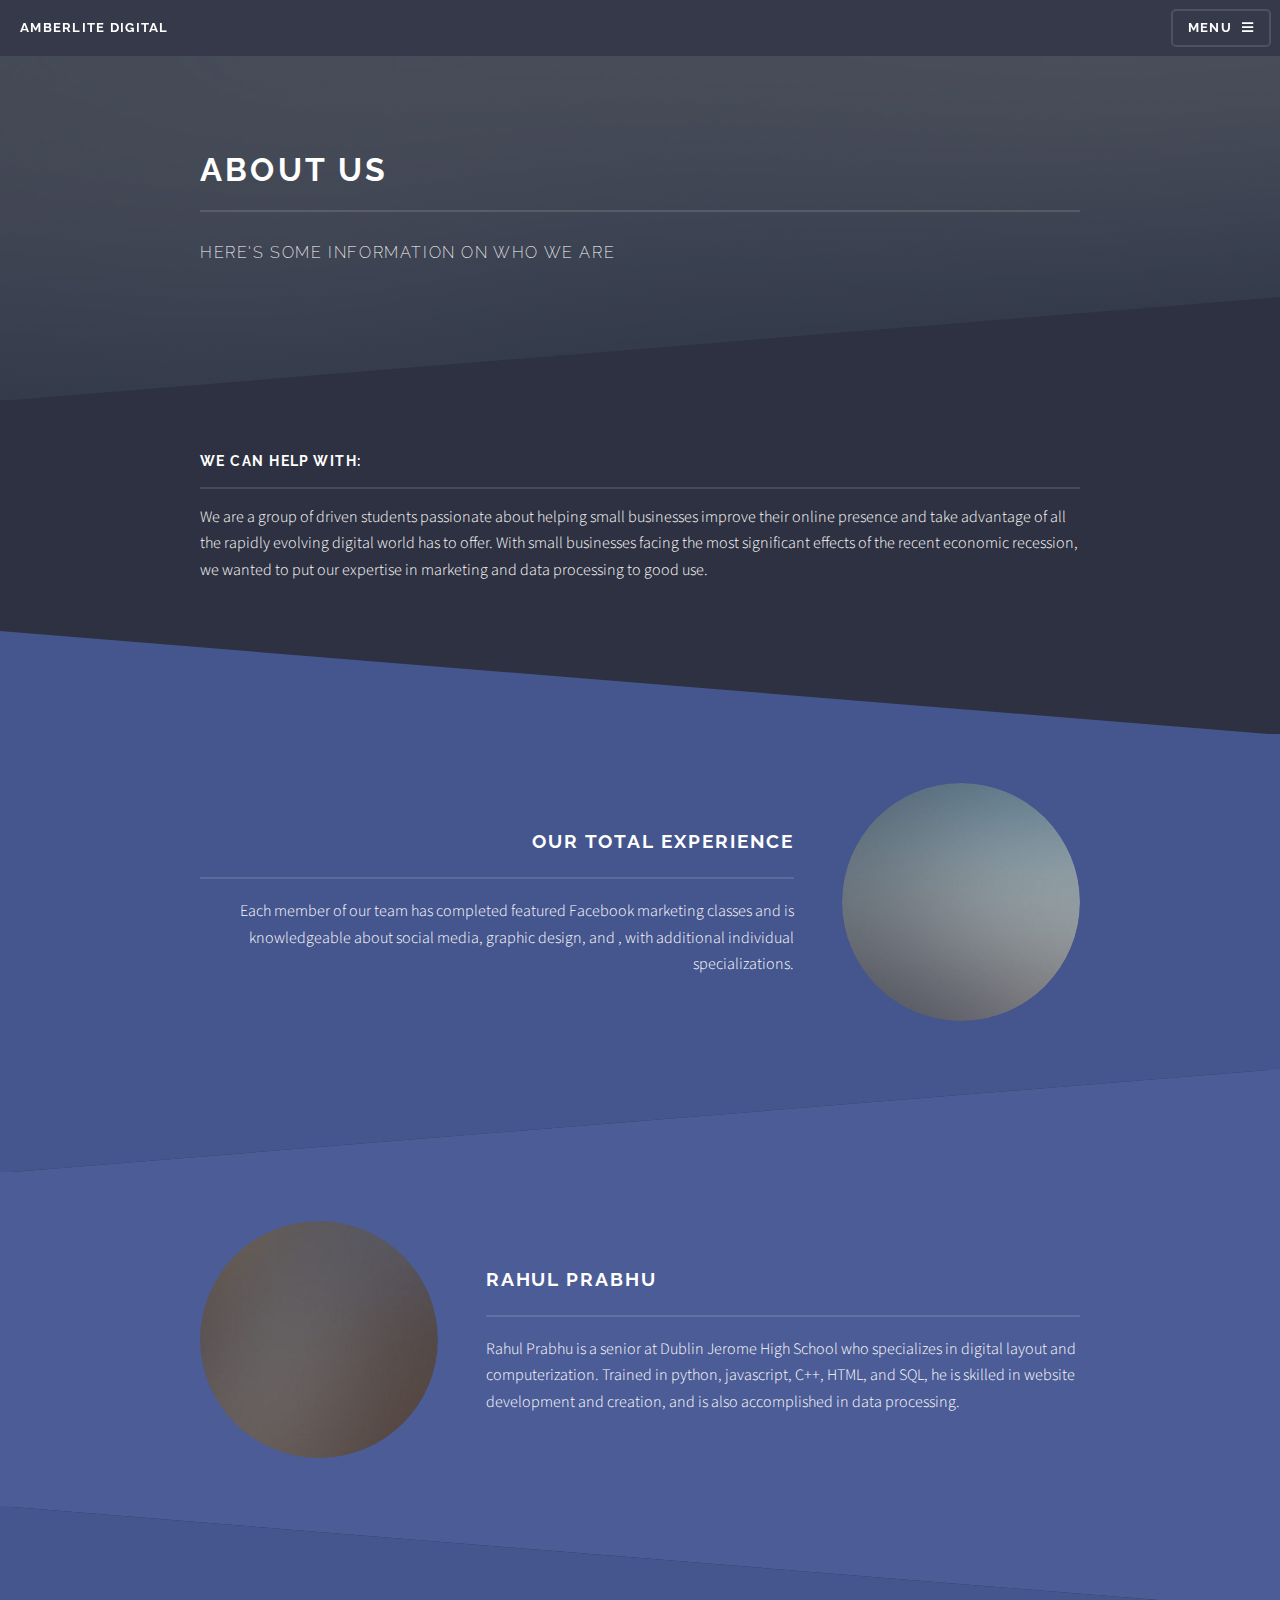
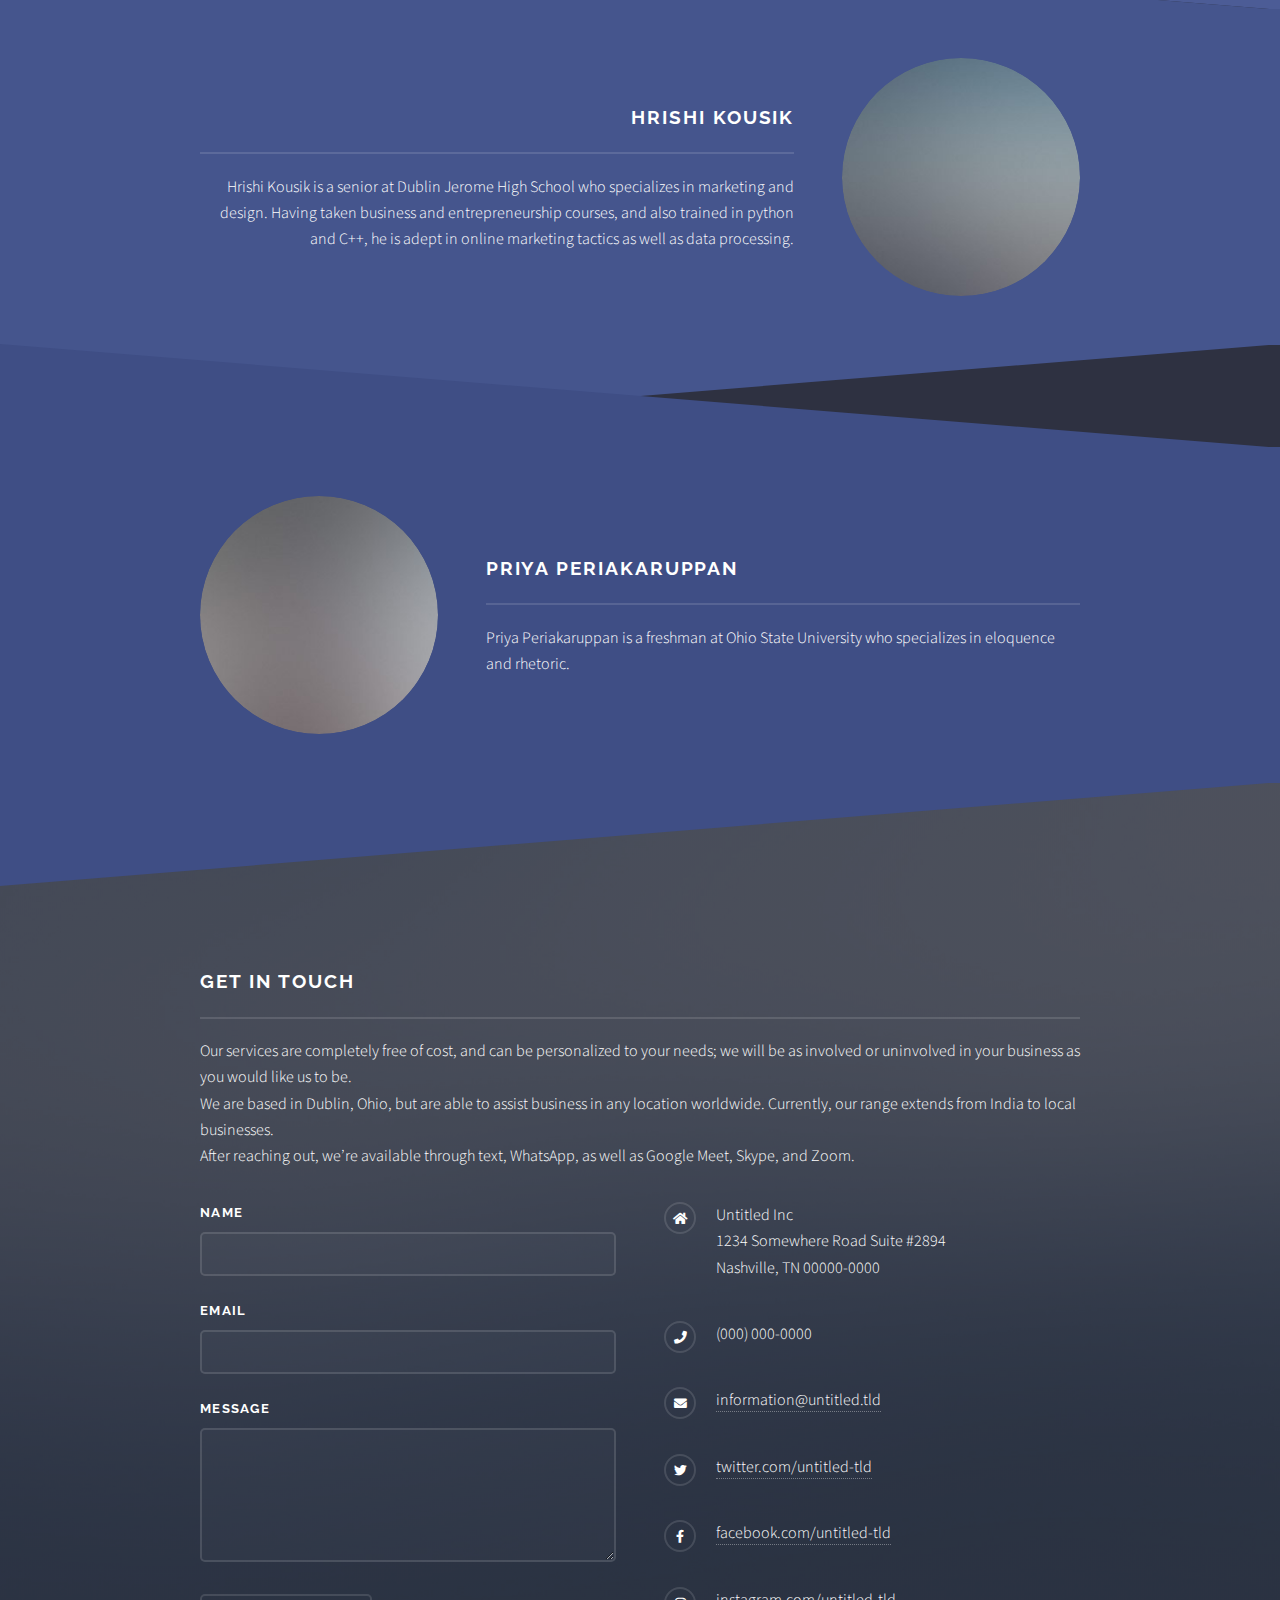
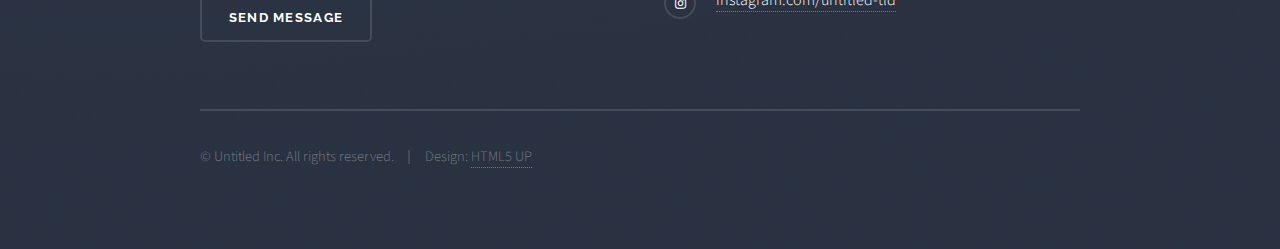
==== commit f51b4a5e: "Update aboutus.html" ====
--- a/aboutus.html
+++ b/aboutus.html
@@ -66,7 +66,7 @@
 									</div>
 								</div>
 							</section>
-							<section id="one" class="wrapper spotlight style1">
+							<section id="onennice" class="wrapper spotlight style1">
 								<div class="inner">
 									<a href="#" class="image"><img src="images/pic01.jpg" alt="" /></a>
 									<div class="content">
--- a/assets/css/main.css
+++ b/assets/css/main.css
@@ -1,4156 +1,4159 @@
-@import url(fontawesome-all.min.css);
-@import url("https://fonts.googleapis.com/css?family=Raleway:200,700|Source+Sans+Pro:300,600,300italic,600italic");
-
+@import url(fontawesome-all.min.css);
+@import url("https://fonts.googleapis.com/css?family=Raleway:200,700|Source+Sans+Pro:300,600,300italic,600italic");
+
 /*
 	Solid State by HTML5 UP
 	html5up.net | @ajlkn
 	Free for personal and commercial use under the CCA 3.0 license (html5up.net/license)
-*/
-
-html, body, div, span, applet, object,
-iframe, h1, h2, h3, h4, h5, h6, p, blockquote,
-pre, a, abbr, acronym, address, big, cite,
-code, del, dfn, em, img, ins, kbd, q, s, samp,
-small, strike, strong, sub, sup, tt, var, b,
-u, i, center, dl, dt, dd, ol, ul, li, fieldset,
-form, label, legend, table, caption, tbody,
-tfoot, thead, tr, th, td, article, aside,
-canvas, details, embed, figure, figcaption,
-footer, header, hgroup, menu, nav, output, ruby,
-section, summary, time, mark, audio, video {
-	margin: 0;
-	padding: 0;
-	border: 0;
-	font-size: 100%;
-	font: inherit;
-	vertical-align: baseline;}
-
-article, aside, details, figcaption, figure,
-footer, header, hgroup, menu, nav, section {
-	display: block;}
-
-body {
-	line-height: 1;
-}
-
-ol, ul {
-	list-style: none;
-}
-
-blockquote, q {
-	quotes: none;
-}
-
-	blockquote:before, blockquote:after, q:before, q:after {
-		content: '';
-		content: none;
-	}
-
-table {
-	border-collapse: collapse;
-	border-spacing: 0;
-}
-
-body {
-	-webkit-text-size-adjust: none;
-}
-
-mark {
-	background-color: transparent;
-	color: inherit;
-}
-
-input::-moz-focus-inner {
-	border: 0;
-	padding: 0;
-}
-
-input, select, textarea {
-	-moz-appearance: none;
-	-webkit-appearance: none;
-	-ms-appearance: none;
-	appearance: none;
-}
-
-/* Basic */
-
-	@-ms-viewport {
-		width: device-width;
-	}
-
-	body {
-		-ms-overflow-style: scrollbar;
-	}
-
-	@media screen and (max-width: 480px) {
-
-		html, body {
-			min-width: 320px;
-		}
-
-	}
-
-	html {
-		box-sizing: border-box;
-	}
-
-	*, *:before, *:after {
-		box-sizing: inherit;
-	}
-
-	body {
-		background-color: #2e3141;
-		background-image: linear-gradient(to top, rgba(46, 49, 65, 0.8), rgba(46, 49, 65, 0.8)), url("../../images/bg.jpg");
-		background-size: auto,- cover;
-		background-attachment: fixed,- fixed;
-		background-position: center,- center;
-	}
-
-		body.is-preload *, body.is-preload *:before, body.is-preload *:after {
-			-moz-animation: none !important;
-			-webkit-animation: none !important;
-			-ms-animation: none !important;
-			animation: none !important;
-			-moz-transition: none !important;
-			-webkit-transition: none !important;
-			-ms-transition: none !important;
-			transition: none !important;
-		}
-
-/* Type */
-
-	body, input, select, textarea {
-		color: #ffffff;
-		font-family: "Source Sans Pro", Helvetica, sans-serif;
-		font-size: 16.5pt;
-		font-weight: 300;
-		line-height: 1.65;
-	}
-
-		@media screen and (max-width: 1680px) {
-
-			body, input, select, textarea {
-				font-size: 13pt;
-			}
-
-		}
-
-		@media screen and (max-width: 1280px) {
-
-			body, input, select, textarea {
-				font-size: 12pt;
-			}
-
-		}
-
-		@media screen and (max-width: 980px) {
-
-			body, input, select, textarea {
-				font-size: 12pt;
-			}
-
-		}
-
-		@media screen and (max-width: 736px) {
-
-			body, input, select, textarea {
-				font-size: 12pt;
-			}
-
-		}
-
-		@media screen and (max-width: 480px) {
-
-			body, input, select, textarea {
-				font-size: 12pt;
-			}
-
-		}
-
-	a {
-		-moz-transition: color 0.2s ease-in-out, border-bottom-color 0.2s ease-in-out;
-		-webkit-transition: color 0.2s ease-in-out, border-bottom-color 0.2s ease-in-out;
-		-ms-transition: color 0.2s ease-in-out, border-bottom-color 0.2s ease-in-out;
-		transition: color 0.2s ease-in-out, border-bottom-color 0.2s ease-in-out;
-		border-bottom: dotted 1px rgba(255, 255, 255, 0.35);
-		color: #ffffff;
-		text-decoration: none;
-	}
-
-		a:hover {
-			border-bottom-color: transparent;
-			color: #ffffff !important;
-		}
-
-		a.special:not(.button) {
-			text-decoration: none;
-			border-bottom: 0;
-			display: block;
-			font-family: Raleway, Helvetica, sans-serif;
-			font-size: 0.8em;
-			font-weight: 700;
-			letter-spacing: 0.1em;
-			margin: 0 0 2em 0;
-			text-transform: uppercase;
-		}
-
-			a.special:not(.button):before {
-				-moz-osx-font-smoothing: grayscale;
-				-webkit-font-smoothing: antialiased;
-				display: inline-block;
-				font-style: normal;
-				font-variant: normal;
-				text-rendering: auto;
-				line-height: 1;
-				text-transform: none !important;
-				font-family: 'Font Awesome 5 Free';
-				font-weight: 900;
-			}
-
-			a.special:not(.button):before {
-				-moz-transition: background-color 0.2s ease-in-out;
-				-webkit-transition: background-color 0.2s ease-in-out;
-				-ms-transition: background-color 0.2s ease-in-out;
-				transition: background-color 0.2s ease-in-out;
-				border-radius: 100%;
-				border: solid 2px rgba(255, 255, 255, 0.125);
-				content: '\f105';
-				display: inline-block;
-				font-size: 1.25em;
-				height: 2em;
-				line-height: 1.75em;
-				margin-right: 0.85em;
-				text-align: center;
-				text-indent: 0.15em;
-				vertical-align: middle;
-				width: 2em;
-			}
-
-			a.special:not(.button):hover:before {
-				background-color: rgba(255, 255, 255, 0.025);
-			}
-
-			a.special:not(.button):active:before {
-				background-color: rgba(255, 255, 255, 0.075);
-			}
-
-	strong, b {
-		color: #ffffff;
-		font-weight: 600;
-	}
-
-	em, i {
-		font-style: italic;
-	}
-
-	p {
-		margin: 0 0 2em 0;
-	}
-
-	h1, h2, h3, h4, h5, h6 {
-		color: #ffffff;
-		font-family: Raleway, Helvetica, sans-serif;
-		font-weight: 700;
-		letter-spacing: 0.1em;
-		margin: 0 0 1em 0;
-		text-transform: uppercase;
-	}
-
-		h1 a, h2 a, h3 a, h4 a, h5 a, h6 a {
-			color: inherit;
-			text-decoration: none;
-			border-bottom: 0;
-		}
-
-		h1 span, h2 span, h3 span, h4 span, h5 span, h6 span {
-			font-weight: 200;
-		}
-
-		h1.major, h2.major, h3.major, h4.major, h5.major, h6.major {
-			padding-bottom: 1em;
-			border-bottom: solid 2px rgba(255, 255, 255, 0.125);
-		}
-
-	h2 {
-		font-size: 1.2em;
-	}
-
-	h3 {
-		font-size: 0.9em;
-	}
-
-	h4 {
-		font-size: 0.7em;
-	}
-
-	h5 {
-		font-size: 0.7em;
-	}
-
-	h6 {
-		font-size: 0.7em;
-	}
-
-	@media screen and (max-width: 736px) {
-
-		h2 {
-			font-size: 1em;
-		}
-
-		h3 {
-			font-size: 0.8em;
-		}
-
-	}
-
-	sub {
-		font-size: 0.8em;
-		position: relative;
-		top: 0.5em;
-	}
-
-	sup {
-		font-size: 0.8em;
-		position: relative;
-		top: -0.5em;
-	}
-
-	blockquote {
-		border-left: solid 4px rgba(255, 255, 255, 0.125);
-		font-style: italic;
-		margin: 0 0 2em 0;
-		padding: 0.5em 0 0.5em 2em;
-	}
-
-	code {
-		background: rgba(255, 255, 255, 0.025);
-		border-radius: 5px;
-		border: solid 2px rgba(255, 255, 255, 0.125);
-		font-family: "Courier New", monospace;
-		font-size: 0.9em;
-		margin: 0 0.25em;
-		padding: 0.25em 0.65em;
-	}
-
-	pre {
-		-webkit-overflow-scrolling: touch;
-		font-family: "Courier New", monospace;
-		font-size: 0.9em;
-		margin: 0 0 2em 0;
-	}
-
-		pre code {
-			display: block;
-			line-height: 1.75em;
-			padding: 1em 1.5em;
-			overflow-x: auto;
-		}
-
-	hr {
-		border: 0;
-		border-bottom: solid 2px rgba(255, 255, 255, 0.125);
-		margin: 2.5em 0;
-	}
-
-		hr.major {
-			margin: 4em 0;
-		}
-
-	.align-left {
-		text-align: left;
-	}
-
-	.align-center {
-		text-align: center;
-	}
-
-	.align-right {
-		text-align: right;
-	}
-
-/* Row */
-
-	.row {
-		display: flex;
-		flex-wrap: wrap;
-		box-sizing: border-box;
-		align-items: stretch;
-	}
-
-		.row > * {
-			box-sizing: border-box;
-		}
-
-		.row.gtr-uniform > * > :last-child {
-			margin-bottom: 0;
-		}
-
-		.row.aln-left {
-			justify-content: flex-start;
-		}
-
-		.row.aln-center {
-			justify-content: center;
-		}
-
-		.row.aln-right {
-			justify-content: flex-end;
-		}
-
-		.row.aln-top {
-			align-items: flex-start;
-		}
-
-		.row.aln-middle {
-			align-items: center;
-		}
-
-		.row.aln-bottom {
-			align-items: flex-end;
-		}
-
-		.row > .imp {
-			order: -1;
-		}
-
-		.row > .col-1 {
-			width: 8.33333%;
-		}
-
-		.row > .off-1 {
-			margin-left: 8.33333%;
-		}
-
-		.row > .col-2 {
-			width: 16.66667%;
-		}
-
-		.row > .off-2 {
-			margin-left: 16.66667%;
-		}
-
-		.row > .col-3 {
-			width: 25%;
-		}
-
-		.row > .off-3 {
-			margin-left: 25%;
-		}
-
-		.row > .col-4 {
-			width: 33.33333%;
-		}
-
-		.row > .off-4 {
-			margin-left: 33.33333%;
-		}
-
-		.row > .col-5 {
-			width: 41.66667%;
-		}
-
-		.row > .off-5 {
-			margin-left: 41.66667%;
-		}
-
-		.row > .col-6 {
-			width: 50%;
-		}
-
-		.row > .off-6 {
-			margin-left: 50%;
-		}
-
-		.row > .col-7 {
-			width: 58.33333%;
-		}
-
-		.row > .off-7 {
-			margin-left: 58.33333%;
-		}
-
-		.row > .col-8 {
-			width: 66.66667%;
-		}
-
-		.row > .off-8 {
-			margin-left: 66.66667%;
-		}
-
-		.row > .col-9 {
-			width: 75%;
-		}
-
-		.row > .off-9 {
-			margin-left: 75%;
-		}
-
-		.row > .col-10 {
-			width: 83.33333%;
-		}
-
-		.row > .off-10 {
-			margin-left: 83.33333%;
-		}
-
-		.row > .col-11 {
-			width: 91.66667%;
-		}
-
-		.row > .off-11 {
-			margin-left: 91.66667%;
-		}
-
-		.row > .col-12 {
-			width: 100%;
-		}
-
-		.row > .off-12 {
-			margin-left: 100%;
-		}
-
-		.row.gtr-0 {
-			margin-top: 0;
-			margin-left: 0em;
-		}
-
-			.row.gtr-0 > * {
-				padding: 0 0 0 0em;
-			}
-
-			.row.gtr-0.gtr-uniform {
-				margin-top: 0em;
-			}
-
-				.row.gtr-0.gtr-uniform > * {
-					padding-top: 0em;
-				}
-
-		.row.gtr-25 {
-			margin-top: 0;
-			margin-left: -0.4375em;
-		}
-
-			.row.gtr-25 > * {
-				padding: 0 0 0 0.4375em;
-			}
-
-			.row.gtr-25.gtr-uniform {
-				margin-top: -0.4375em;
-			}
-
-				.row.gtr-25.gtr-uniform > * {
-					padding-top: 0.4375em;
-				}
-
-		.row.gtr-50 {
-			margin-top: 0;
-			margin-left: -0.875em;
-		}
-
-			.row.gtr-50 > * {
-				padding: 0 0 0 0.875em;
-			}
-
-			.row.gtr-50.gtr-uniform {
-				margin-top: -0.875em;
-			}
-
-				.row.gtr-50.gtr-uniform > * {
-					padding-top: 0.875em;
-				}
-
-		.row {
-			margin-top: 0;
-			margin-left: -1.75em;
-		}
-
-			.row > * {
-				padding: 0 0 0 1.75em;
-			}
-
-			.row.gtr-uniform {
-				margin-top: -1.75em;
-			}
-
-				.row.gtr-uniform > * {
-					padding-top: 1.75em;
-				}
-
-		.row.gtr-150 {
-			margin-top: 0;
-			margin-left: -2.625em;
-		}
-
-			.row.gtr-150 > * {
-				padding: 0 0 0 2.625em;
-			}
-
-			.row.gtr-150.gtr-uniform {
-				margin-top: -2.625em;
-			}
-
-				.row.gtr-150.gtr-uniform > * {
-					padding-top: 2.625em;
-				}
-
-		.row.gtr-200 {
-			margin-top: 0;
-			margin-left: -3.5em;
-		}
-
-			.row.gtr-200 > * {
-				padding: 0 0 0 3.5em;
-			}
-
-			.row.gtr-200.gtr-uniform {
-				margin-top: -3.5em;
-			}
-
-				.row.gtr-200.gtr-uniform > * {
-					padding-top: 3.5em;
-				}
-
-		@media screen and (max-width: 1680px) {
-
-			.row {
-				display: flex;
-				flex-wrap: wrap;
-				box-sizing: border-box;
-				align-items: stretch;
-			}
-
-				.row > * {
-					box-sizing: border-box;
-				}
-
-				.row.gtr-uniform > * > :last-child {
-					margin-bottom: 0;
-				}
-
-				.row.aln-left {
-					justify-content: flex-start;
-				}
-
-				.row.aln-center {
-					justify-content: center;
-				}
-
-				.row.aln-right {
-					justify-content: flex-end;
-				}
-
-				.row.aln-top {
-					align-items: flex-start;
-				}
-
-				.row.aln-middle {
-					align-items: center;
-				}
-
-				.row.aln-bottom {
-					align-items: flex-end;
-				}
-
-				.row > .imp-xlarge {
-					order: -1;
-				}
-
-				.row > .col-1-xlarge {
-					width: 8.33333%;
-				}
-
-				.row > .off-1-xlarge {
-					margin-left: 8.33333%;
-				}
-
-				.row > .col-2-xlarge {
-					width: 16.66667%;
-				}
-
-				.row > .off-2-xlarge {
-					margin-left: 16.66667%;
-				}
-
-				.row > .col-3-xlarge {
-					width: 25%;
-				}
-
-				.row > .off-3-xlarge {
-					margin-left: 25%;
-				}
-
-				.row > .col-4-xlarge {
-					width: 33.33333%;
-				}
-
-				.row > .off-4-xlarge {
-					margin-left: 33.33333%;
-				}
-
-				.row > .col-5-xlarge {
-					width: 41.66667%;
-				}
-
-				.row > .off-5-xlarge {
-					margin-left: 41.66667%;
-				}
-
-				.row > .col-6-xlarge {
-					width: 50%;
-				}
-
-				.row > .off-6-xlarge {
-					margin-left: 50%;
-				}
-
-				.row > .col-7-xlarge {
-					width: 58.33333%;
-				}
-
-				.row > .off-7-xlarge {
-					margin-left: 58.33333%;
-				}
-
-				.row > .col-8-xlarge {
-					width: 66.66667%;
-				}
-
-				.row > .off-8-xlarge {
-					margin-left: 66.66667%;
-				}
-
-				.row > .col-9-xlarge {
-					width: 75%;
-				}
-
-				.row > .off-9-xlarge {
-					margin-left: 75%;
-				}
-
-				.row > .col-10-xlarge {
-					width: 83.33333%;
-				}
-
-				.row > .off-10-xlarge {
-					margin-left: 83.33333%;
-				}
-
-				.row > .col-11-xlarge {
-					width: 91.66667%;
-				}
-
-				.row > .off-11-xlarge {
-					margin-left: 91.66667%;
-				}
-
-				.row > .col-12-xlarge {
-					width: 100%;
-				}
-
-				.row > .off-12-xlarge {
-					margin-left: 100%;
-				}
-
-				.row.gtr-0 {
-					margin-top: 0;
-					margin-left: 0em;
-				}
-
-					.row.gtr-0 > * {
-						padding: 0 0 0 0em;
-					}
-
-					.row.gtr-0.gtr-uniform {
-						margin-top: 0em;
-					}
-
-						.row.gtr-0.gtr-uniform > * {
-							padding-top: 0em;
-						}
-
-				.row.gtr-25 {
-					margin-top: 0;
-					margin-left: -0.4375em;
-				}
-
-					.row.gtr-25 > * {
-						padding: 0 0 0 0.4375em;
-					}
-
-					.row.gtr-25.gtr-uniform {
-						margin-top: -0.4375em;
-					}
-
-						.row.gtr-25.gtr-uniform > * {
-							padding-top: 0.4375em;
-						}
-
-				.row.gtr-50 {
-					margin-top: 0;
-					margin-left: -0.875em;
-				}
-
-					.row.gtr-50 > * {
-						padding: 0 0 0 0.875em;
-					}
-
-					.row.gtr-50.gtr-uniform {
-						margin-top: -0.875em;
-					}
-
-						.row.gtr-50.gtr-uniform > * {
-							padding-top: 0.875em;
-						}
-
-				.row {
-					margin-top: 0;
-					margin-left: -1.75em;
-				}
-
-					.row > * {
-						padding: 0 0 0 1.75em;
-					}
-
-					.row.gtr-uniform {
-						margin-top: -1.75em;
-					}
-
-						.row.gtr-uniform > * {
-							padding-top: 1.75em;
-						}
-
-				.row.gtr-150 {
-					margin-top: 0;
-					margin-left: -2.625em;
-				}
-
-					.row.gtr-150 > * {
-						padding: 0 0 0 2.625em;
-					}
-
-					.row.gtr-150.gtr-uniform {
-						margin-top: -2.625em;
-					}
-
-						.row.gtr-150.gtr-uniform > * {
-							padding-top: 2.625em;
-						}
-
-				.row.gtr-200 {
-					margin-top: 0;
-					margin-left: -3.5em;
-				}
-
-					.row.gtr-200 > * {
-						padding: 0 0 0 3.5em;
-					}
-
-					.row.gtr-200.gtr-uniform {
-						margin-top: -3.5em;
-					}
-
-						.row.gtr-200.gtr-uniform > * {
-							padding-top: 3.5em;
-						}
-
-		}
-
-		@media screen and (max-width: 1280px) {
-
-			.row {
-				display: flex;
-				flex-wrap: wrap;
-				box-sizing: border-box;
-				align-items: stretch;
-			}
-
-				.row > * {
-					box-sizing: border-box;
-				}
-
-				.row.gtr-uniform > * > :last-child {
-					margin-bottom: 0;
-				}
-
-				.row.aln-left {
-					justify-content: flex-start;
-				}
-
-				.row.aln-center {
-					justify-content: center;
-				}
-
-				.row.aln-right {
-					justify-content: flex-end;
-				}
-
-				.row.aln-top {
-					align-items: flex-start;
-				}
-
-				.row.aln-middle {
-					align-items: center;
-				}
-
-				.row.aln-bottom {
-					align-items: flex-end;
-				}
-
-				.row > .imp-large {
-					order: -1;
-				}
-
-				.row > .col-1-large {
-					width: 8.33333%;
-				}
-
-				.row > .off-1-large {
-					margin-left: 8.33333%;
-				}
-
-				.row > .col-2-large {
-					width: 16.66667%;
-				}
-
-				.row > .off-2-large {
-					margin-left: 16.66667%;
-				}
-
-				.row > .col-3-large {
-					width: 25%;
-				}
-
-				.row > .off-3-large {
-					margin-left: 25%;
-				}
-
-				.row > .col-4-large {
-					width: 33.33333%;
-				}
-
-				.row > .off-4-large {
-					margin-left: 33.33333%;
-				}
-
-				.row > .col-5-large {
-					width: 41.66667%;
-				}
-
-				.row > .off-5-large {
-					margin-left: 41.66667%;
-				}
-
-				.row > .col-6-large {
-					width: 50%;
-				}
-
-				.row > .off-6-large {
-					margin-left: 50%;
-				}
-
-				.row > .col-7-large {
-					width: 58.33333%;
-				}
-
-				.row > .off-7-large {
-					margin-left: 58.33333%;
-				}
-
-				.row > .col-8-large {
-					width: 66.66667%;
-				}
-
-				.row > .off-8-large {
-					margin-left: 66.66667%;
-				}
-
-				.row > .col-9-large {
-					width: 75%;
-				}
-
-				.row > .off-9-large {
-					margin-left: 75%;
-				}
-
-				.row > .col-10-large {
-					width: 83.33333%;
-				}
-
-				.row > .off-10-large {
-					margin-left: 83.33333%;
-				}
-
-				.row > .col-11-large {
-					width: 91.66667%;
-				}
-
-				.row > .off-11-large {
-					margin-left: 91.66667%;
-				}
-
-				.row > .col-12-large {
-					width: 100%;
-				}
-
-				.row > .off-12-large {
-					margin-left: 100%;
-				}
-
-				.row.gtr-0 {
-					margin-top: 0;
-					margin-left: 0em;
-				}
-
-					.row.gtr-0 > * {
-						padding: 0 0 0 0em;
-					}
-
-					.row.gtr-0.gtr-uniform {
-						margin-top: 0em;
-					}
-
-						.row.gtr-0.gtr-uniform > * {
-							padding-top: 0em;
-						}
-
-				.row.gtr-25 {
-					margin-top: 0;
-					margin-left: -0.4375em;
-				}
-
-					.row.gtr-25 > * {
-						padding: 0 0 0 0.4375em;
-					}
-
-					.row.gtr-25.gtr-uniform {
-						margin-top: -0.4375em;
-					}
-
-						.row.gtr-25.gtr-uniform > * {
-							padding-top: 0.4375em;
-						}
-
-				.row.gtr-50 {
-					margin-top: 0;
-					margin-left: -0.875em;
-				}
-
-					.row.gtr-50 > * {
-						padding: 0 0 0 0.875em;
-					}
-
-					.row.gtr-50.gtr-uniform {
-						margin-top: -0.875em;
-					}
-
-						.row.gtr-50.gtr-uniform > * {
-							padding-top: 0.875em;
-						}
-
-				.row {
-					margin-top: 0;
-					margin-left: -1.75em;
-				}
-
-					.row > * {
-						padding: 0 0 0 1.75em;
-					}
-
-					.row.gtr-uniform {
-						margin-top: -1.75em;
-					}
-
-						.row.gtr-uniform > * {
-							padding-top: 1.75em;
-						}
-
-				.row.gtr-150 {
-					margin-top: 0;
-					margin-left: -2.625em;
-				}
-
-					.row.gtr-150 > * {
-						padding: 0 0 0 2.625em;
-					}
-
-					.row.gtr-150.gtr-uniform {
-						margin-top: -2.625em;
-					}
-
-						.row.gtr-150.gtr-uniform > * {
-							padding-top: 2.625em;
-						}
-
-				.row.gtr-200 {
-					margin-top: 0;
-					margin-left: -3.5em;
-				}
-
-					.row.gtr-200 > * {
-						padding: 0 0 0 3.5em;
-					}
-
-					.row.gtr-200.gtr-uniform {
-						margin-top: -3.5em;
-					}
-
-						.row.gtr-200.gtr-uniform > * {
-							padding-top: 3.5em;
-						}
-
-		}
-
-		@media screen and (max-width: 980px) {
-
-			.row {
-				display: flex;
-				flex-wrap: wrap;
-				box-sizing: border-box;
-				align-items: stretch;
-			}
-
-				.row > * {
-					box-sizing: border-box;
-				}
-
-				.row.gtr-uniform > * > :last-child {
-					margin-bottom: 0;
-				}
-
-				.row.aln-left {
-					justify-content: flex-start;
-				}
-
-				.row.aln-center {
-					justify-content: center;
-				}
-
-				.row.aln-right {
-					justify-content: flex-end;
-				}
-
-				.row.aln-top {
-					align-items: flex-start;
-				}
-
-				.row.aln-middle {
-					align-items: center;
-				}
-
-				.row.aln-bottom {
-					align-items: flex-end;
-				}
-
-				.row > .imp-medium {
-					order: -1;
-				}
-
-				.row > .col-1-medium {
-					width: 8.33333%;
-				}
-
-				.row > .off-1-medium {
-					margin-left: 8.33333%;
-				}
-
-				.row > .col-2-medium {
-					width: 16.66667%;
-				}
-
-				.row > .off-2-medium {
-					margin-left: 16.66667%;
-				}
-
-				.row > .col-3-medium {
-					width: 25%;
-				}
-
-				.row > .off-3-medium {
-					margin-left: 25%;
-				}
-
-				.row > .col-4-medium {
-					width: 33.33333%;
-				}
-
-				.row > .off-4-medium {
-					margin-left: 33.33333%;
-				}
-
-				.row > .col-5-medium {
-					width: 41.66667%;
-				}
-
-				.row > .off-5-medium {
-					margin-left: 41.66667%;
-				}
-
-				.row > .col-6-medium {
-					width: 50%;
-				}
-
-				.row > .off-6-medium {
-					margin-left: 50%;
-				}
-
-				.row > .col-7-medium {
-					width: 58.33333%;
-				}
-
-				.row > .off-7-medium {
-					margin-left: 58.33333%;
-				}
-
-				.row > .col-8-medium {
-					width: 66.66667%;
-				}
-
-				.row > .off-8-medium {
-					margin-left: 66.66667%;
-				}
-
-				.row > .col-9-medium {
-					width: 75%;
-				}
-
-				.row > .off-9-medium {
-					margin-left: 75%;
-				}
-
-				.row > .col-10-medium {
-					width: 83.33333%;
-				}
-
-				.row > .off-10-medium {
-					margin-left: 83.33333%;
-				}
-
-				.row > .col-11-medium {
-					width: 91.66667%;
-				}
-
-				.row > .off-11-medium {
-					margin-left: 91.66667%;
-				}
-
-				.row > .col-12-medium {
-					width: 100%;
-				}
-
-				.row > .off-12-medium {
-					margin-left: 100%;
-				}
-
-				.row.gtr-0 {
-					margin-top: 0;
-					margin-left: 0em;
-				}
-
-					.row.gtr-0 > * {
-						padding: 0 0 0 0em;
-					}
-
-					.row.gtr-0.gtr-uniform {
-						margin-top: 0em;
-					}
-
-						.row.gtr-0.gtr-uniform > * {
-							padding-top: 0em;
-						}
-
-				.row.gtr-25 {
-					margin-top: 0;
-					margin-left: -0.4375em;
-				}
-
-					.row.gtr-25 > * {
-						padding: 0 0 0 0.4375em;
-					}
-
-					.row.gtr-25.gtr-uniform {
-						margin-top: -0.4375em;
-					}
-
-						.row.gtr-25.gtr-uniform > * {
-							padding-top: 0.4375em;
-						}
-
-				.row.gtr-50 {
-					margin-top: 0;
-					margin-left: -0.875em;
-				}
-
-					.row.gtr-50 > * {
-						padding: 0 0 0 0.875em;
-					}
-
-					.row.gtr-50.gtr-uniform {
-						margin-top: -0.875em;
-					}
-
-						.row.gtr-50.gtr-uniform > * {
-							padding-top: 0.875em;
-						}
-
-				.row {
-					margin-top: 0;
-					margin-left: -1.75em;
-				}
-
-					.row > * {
-						padding: 0 0 0 1.75em;
-					}
-
-					.row.gtr-uniform {
-						margin-top: -1.75em;
-					}
-
-						.row.gtr-uniform > * {
-							padding-top: 1.75em;
-						}
-
-				.row.gtr-150 {
-					margin-top: 0;
-					margin-left: -2.625em;
-				}
-
-					.row.gtr-150 > * {
-						padding: 0 0 0 2.625em;
-					}
-
-					.row.gtr-150.gtr-uniform {
-						margin-top: -2.625em;
-					}
-
-						.row.gtr-150.gtr-uniform > * {
-							padding-top: 2.625em;
-						}
-
-				.row.gtr-200 {
-					margin-top: 0;
-					margin-left: -3.5em;
-				}
-
-					.row.gtr-200 > * {
-						padding: 0 0 0 3.5em;
-					}
-
-					.row.gtr-200.gtr-uniform {
-						margin-top: -3.5em;
-					}
-
-						.row.gtr-200.gtr-uniform > * {
-							padding-top: 3.5em;
-						}
-
-		}
-
-		@media screen and (max-width: 736px) {
-
-			.row {
-				display: flex;
-				flex-wrap: wrap;
-				box-sizing: border-box;
-				align-items: stretch;
-			}
-
-				.row > * {
-					box-sizing: border-box;
-				}
-
-				.row.gtr-uniform > * > :last-child {
-					margin-bottom: 0;
-				}
-
-				.row.aln-left {
-					justify-content: flex-start;
-				}
-
-				.row.aln-center {
-					justify-content: center;
-				}
-
-				.row.aln-right {
-					justify-content: flex-end;
-				}
-
-				.row.aln-top {
-					align-items: flex-start;
-				}
-
-				.row.aln-middle {
-					align-items: center;
-				}
-
-				.row.aln-bottom {
-					align-items: flex-end;
-				}
-
-				.row > .imp-small {
-					order: -1;
-				}
-
-				.row > .col-1-small {
-					width: 8.33333%;
-				}
-
-				.row > .off-1-small {
-					margin-left: 8.33333%;
-				}
-
-				.row > .col-2-small {
-					width: 16.66667%;
-				}
-
-				.row > .off-2-small {
-					margin-left: 16.66667%;
-				}
-
-				.row > .col-3-small {
-					width: 25%;
-				}
-
-				.row > .off-3-small {
-					margin-left: 25%;
-				}
-
-				.row > .col-4-small {
-					width: 33.33333%;
-				}
-
-				.row > .off-4-small {
-					margin-left: 33.33333%;
-				}
-
-				.row > .col-5-small {
-					width: 41.66667%;
-				}
-
-				.row > .off-5-small {
-					margin-left: 41.66667%;
-				}
-
-				.row > .col-6-small {
-					width: 50%;
-				}
-
-				.row > .off-6-small {
-					margin-left: 50%;
-				}
-
-				.row > .col-7-small {
-					width: 58.33333%;
-				}
-
-				.row > .off-7-small {
-					margin-left: 58.33333%;
-				}
-
-				.row > .col-8-small {
-					width: 66.66667%;
-				}
-
-				.row > .off-8-small {
-					margin-left: 66.66667%;
-				}
-
-				.row > .col-9-small {
-					width: 75%;
-				}
-
-				.row > .off-9-small {
-					margin-left: 75%;
-				}
-
-				.row > .col-10-small {
-					width: 83.33333%;
-				}
-
-				.row > .off-10-small {
-					margin-left: 83.33333%;
-				}
-
-				.row > .col-11-small {
-					width: 91.66667%;
-				}
-
-				.row > .off-11-small {
-					margin-left: 91.66667%;
-				}
-
-				.row > .col-12-small {
-					width: 100%;
-				}
-
-				.row > .off-12-small {
-					margin-left: 100%;
-				}
-
-				.row.gtr-0 {
-					margin-top: 0;
-					margin-left: 0em;
-				}
-
-					.row.gtr-0 > * {
-						padding: 0 0 0 0em;
-					}
-
-					.row.gtr-0.gtr-uniform {
-						margin-top: 0em;
-					}
-
-						.row.gtr-0.gtr-uniform > * {
-							padding-top: 0em;
-						}
-
-				.row.gtr-25 {
-					margin-top: 0;
-					margin-left: -0.3125em;
-				}
-
-					.row.gtr-25 > * {
-						padding: 0 0 0 0.3125em;
-					}
-
-					.row.gtr-25.gtr-uniform {
-						margin-top: -0.3125em;
-					}
-
-						.row.gtr-25.gtr-uniform > * {
-							padding-top: 0.3125em;
-						}
-
-				.row.gtr-50 {
-					margin-top: 0;
-					margin-left: -0.625em;
-				}
-
-					.row.gtr-50 > * {
-						padding: 0 0 0 0.625em;
-					}
-
-					.row.gtr-50.gtr-uniform {
-						margin-top: -0.625em;
-					}
-
-						.row.gtr-50.gtr-uniform > * {
-							padding-top: 0.625em;
-						}
-
-				.row {
-					margin-top: 0;
-					margin-left: -1.25em;
-				}
-
-					.row > * {
-						padding: 0 0 0 1.25em;
-					}
-
-					.row.gtr-uniform {
-						margin-top: -1.25em;
-					}
-
-						.row.gtr-uniform > * {
-							padding-top: 1.25em;
-						}
-
-				.row.gtr-150 {
-					margin-top: 0;
-					margin-left: -1.875em;
-				}
-
-					.row.gtr-150 > * {
-						padding: 0 0 0 1.875em;
-					}
-
-					.row.gtr-150.gtr-uniform {
-						margin-top: -1.875em;
-					}
-
-						.row.gtr-150.gtr-uniform > * {
-							padding-top: 1.875em;
-						}
-
-				.row.gtr-200 {
-					margin-top: 0;
-					margin-left: -2.5em;
-				}
-
-					.row.gtr-200 > * {
-						padding: 0 0 0 2.5em;
-					}
-
-					.row.gtr-200.gtr-uniform {
-						margin-top: -2.5em;
-					}
-
-						.row.gtr-200.gtr-uniform > * {
-							padding-top: 2.5em;
-						}
-
-		}
-
-		@media screen and (max-width: 480px) {
-
-			.row {
-				display: flex;
-				flex-wrap: wrap;
-				box-sizing: border-box;
-				align-items: stretch;
-			}
-
-				.row > * {
-					box-sizing: border-box;
-				}
-
-				.row.gtr-uniform > * > :last-child {
-					margin-bottom: 0;
-				}
-
-				.row.aln-left {
-					justify-content: flex-start;
-				}
-
-				.row.aln-center {
-					justify-content: center;
-				}
-
-				.row.aln-right {
-					justify-content: flex-end;
-				}
-
-				.row.aln-top {
-					align-items: flex-start;
-				}
-
-				.row.aln-middle {
-					align-items: center;
-				}
-
-				.row.aln-bottom {
-					align-items: flex-end;
-				}
-
-				.row > .imp-xsmall {
-					order: -1;
-				}
-
-				.row > .col-1-xsmall {
-					width: 8.33333%;
-				}
-
-				.row > .off-1-xsmall {
-					margin-left: 8.33333%;
-				}
-
-				.row > .col-2-xsmall {
-					width: 16.66667%;
-				}
-
-				.row > .off-2-xsmall {
-					margin-left: 16.66667%;
-				}
-
-				.row > .col-3-xsmall {
-					width: 25%;
-				}
-
-				.row > .off-3-xsmall {
-					margin-left: 25%;
-				}
-
-				.row > .col-4-xsmall {
-					width: 33.33333%;
-				}
-
-				.row > .off-4-xsmall {
-					margin-left: 33.33333%;
-				}
-
-				.row > .col-5-xsmall {
-					width: 41.66667%;
-				}
-
-				.row > .off-5-xsmall {
-					margin-left: 41.66667%;
-				}
-
-				.row > .col-6-xsmall {
-					width: 50%;
-				}
-
-				.row > .off-6-xsmall {
-					margin-left: 50%;
-				}
-
-				.row > .col-7-xsmall {
-					width: 58.33333%;
-				}
-
-				.row > .off-7-xsmall {
-					margin-left: 58.33333%;
-				}
-
-				.row > .col-8-xsmall {
-					width: 66.66667%;
-				}
-
-				.row > .off-8-xsmall {
-					margin-left: 66.66667%;
-				}
-
-				.row > .col-9-xsmall {
-					width: 75%;
-				}
-
-				.row > .off-9-xsmall {
-					margin-left: 75%;
-				}
-
-				.row > .col-10-xsmall {
-					width: 83.33333%;
-				}
-
-				.row > .off-10-xsmall {
-					margin-left: 83.33333%;
-				}
-
-				.row > .col-11-xsmall {
-					width: 91.66667%;
-				}
-
-				.row > .off-11-xsmall {
-					margin-left: 91.66667%;
-				}
-
-				.row > .col-12-xsmall {
-					width: 100%;
-				}
-
-				.row > .off-12-xsmall {
-					margin-left: 100%;
-				}
-
-				.row.gtr-0 {
-					margin-top: 0;
-					margin-left: 0em;
-				}
-
-					.row.gtr-0 > * {
-						padding: 0 0 0 0em;
-					}
-
-					.row.gtr-0.gtr-uniform {
-						margin-top: 0em;
-					}
-
-						.row.gtr-0.gtr-uniform > * {
-							padding-top: 0em;
-						}
-
-				.row.gtr-25 {
-					margin-top: 0;
-					margin-left: -0.3125em;
-				}
-
-					.row.gtr-25 > * {
-						padding: 0 0 0 0.3125em;
-					}
-
-					.row.gtr-25.gtr-uniform {
-						margin-top: -0.3125em;
-					}
-
-						.row.gtr-25.gtr-uniform > * {
-							padding-top: 0.3125em;
-						}
-
-				.row.gtr-50 {
-					margin-top: 0;
-					margin-left: -0.625em;
-				}
-
-					.row.gtr-50 > * {
-						padding: 0 0 0 0.625em;
-					}
-
-					.row.gtr-50.gtr-uniform {
-						margin-top: -0.625em;
-					}
-
-						.row.gtr-50.gtr-uniform > * {
-							padding-top: 0.625em;
-						}
-
-				.row {
-					margin-top: 0;
-					margin-left: -1.25em;
-				}
-
-					.row > * {
-						padding: 0 0 0 1.25em;
-					}
-
-					.row.gtr-uniform {
-						margin-top: -1.25em;
-					}
-
-						.row.gtr-uniform > * {
-							padding-top: 1.25em;
-						}
-
-				.row.gtr-150 {
-					margin-top: 0;
-					margin-left: -1.875em;
-				}
-
-					.row.gtr-150 > * {
-						padding: 0 0 0 1.875em;
-					}
-
-					.row.gtr-150.gtr-uniform {
-						margin-top: -1.875em;
-					}
-
-						.row.gtr-150.gtr-uniform > * {
-							padding-top: 1.875em;
-						}
-
-				.row.gtr-200 {
-					margin-top: 0;
-					margin-left: -2.5em;
-				}
-
-					.row.gtr-200 > * {
-						padding: 0 0 0 2.5em;
-					}
-
-					.row.gtr-200.gtr-uniform {
-						margin-top: -2.5em;
-					}
-
-						.row.gtr-200.gtr-uniform > * {
-							padding-top: 2.5em;
-						}
-
-		}
-
-		@media screen and (max-width: 360px) {
-
-			.row {
-				display: flex;
-				flex-wrap: wrap;
-				box-sizing: border-box;
-				align-items: stretch;
-			}
-
-				.row > * {
-					box-sizing: border-box;
-				}
-
-				.row.gtr-uniform > * > :last-child {
-					margin-bottom: 0;
-				}
-
-				.row.aln-left {
-					justify-content: flex-start;
-				}
-
-				.row.aln-center {
-					justify-content: center;
-				}
-
-				.row.aln-right {
-					justify-content: flex-end;
-				}
-
-				.row.aln-top {
-					align-items: flex-start;
-				}
-
-				.row.aln-middle {
-					align-items: center;
-				}
-
-				.row.aln-bottom {
-					align-items: flex-end;
-				}
-
-				.row > .imp-xxsmall {
-					order: -1;
-				}
-
-				.row > .col-1-xxsmall {
-					width: 8.33333%;
-				}
-
-				.row > .off-1-xxsmall {
-					margin-left: 8.33333%;
-				}
-
-				.row > .col-2-xxsmall {
-					width: 16.66667%;
-				}
-
-				.row > .off-2-xxsmall {
-					margin-left: 16.66667%;
-				}
-
-				.row > .col-3-xxsmall {
-					width: 25%;
-				}
-
-				.row > .off-3-xxsmall {
-					margin-left: 25%;
-				}
-
-				.row > .col-4-xxsmall {
-					width: 33.33333%;
-				}
-
-				.row > .off-4-xxsmall {
-					margin-left: 33.33333%;
-				}
-
-				.row > .col-5-xxsmall {
-					width: 41.66667%;
-				}
-
-				.row > .off-5-xxsmall {
-					margin-left: 41.66667%;
-				}
-
-				.row > .col-6-xxsmall {
-					width: 50%;
-				}
-
-				.row > .off-6-xxsmall {
-					margin-left: 50%;
-				}
-
-				.row > .col-7-xxsmall {
-					width: 58.33333%;
-				}
-
-				.row > .off-7-xxsmall {
-					margin-left: 58.33333%;
-				}
-
-				.row > .col-8-xxsmall {
-					width: 66.66667%;
-				}
-
-				.row > .off-8-xxsmall {
-					margin-left: 66.66667%;
-				}
-
-				.row > .col-9-xxsmall {
-					width: 75%;
-				}
-
-				.row > .off-9-xxsmall {
-					margin-left: 75%;
-				}
-
-				.row > .col-10-xxsmall {
-					width: 83.33333%;
-				}
-
-				.row > .off-10-xxsmall {
-					margin-left: 83.33333%;
-				}
-
-				.row > .col-11-xxsmall {
-					width: 91.66667%;
-				}
-
-				.row > .off-11-xxsmall {
-					margin-left: 91.66667%;
-				}
-
-				.row > .col-12-xxsmall {
-					width: 100%;
-				}
-
-				.row > .off-12-xxsmall {
-					margin-left: 100%;
-				}
-
-				.row.gtr-0 {
-					margin-top: 0;
-					margin-left: 0em;
-				}
-
-					.row.gtr-0 > * {
-						padding: 0 0 0 0em;
-					}
-
-					.row.gtr-0.gtr-uniform {
-						margin-top: 0em;
-					}
-
-						.row.gtr-0.gtr-uniform > * {
-							padding-top: 0em;
-						}
-
-				.row.gtr-25 {
-					margin-top: 0;
-					margin-left: -0.3125em;
-				}
-
-					.row.gtr-25 > * {
-						padding: 0 0 0 0.3125em;
-					}
-
-					.row.gtr-25.gtr-uniform {
-						margin-top: -0.3125em;
-					}
-
-						.row.gtr-25.gtr-uniform > * {
-							padding-top: 0.3125em;
-						}
-
-				.row.gtr-50 {
-					margin-top: 0;
-					margin-left: -0.625em;
-				}
-
-					.row.gtr-50 > * {
-						padding: 0 0 0 0.625em;
-					}
-
-					.row.gtr-50.gtr-uniform {
-						margin-top: -0.625em;
-					}
-
-						.row.gtr-50.gtr-uniform > * {
-							padding-top: 0.625em;
-						}
-
-				.row {
-					margin-top: 0;
-					margin-left: -1.25em;
-				}
-
-					.row > * {
-						padding: 0 0 0 1.25em;
-					}
-
-					.row.gtr-uniform {
-						margin-top: -1.25em;
-					}
-
-						.row.gtr-uniform > * {
-							padding-top: 1.25em;
-						}
-
-				.row.gtr-150 {
-					margin-top: 0;
-					margin-left: -1.875em;
-				}
-
-					.row.gtr-150 > * {
-						padding: 0 0 0 1.875em;
-					}
-
-					.row.gtr-150.gtr-uniform {
-						margin-top: -1.875em;
-					}
-
-						.row.gtr-150.gtr-uniform > * {
-							padding-top: 1.875em;
-						}
-
-				.row.gtr-200 {
-					margin-top: 0;
-					margin-left: -2.5em;
-				}
-
-					.row.gtr-200 > * {
-						padding: 0 0 0 2.5em;
-					}
-
-					.row.gtr-200.gtr-uniform {
-						margin-top: -2.5em;
-					}
-
-						.row.gtr-200.gtr-uniform > * {
-							padding-top: 2.5em;
-						}
-
-		}
-
-/* Section/Article */
-
-	section.special, article.special {
-		text-align: center;
-	}
-
-/* Form */
-
-	form {
-		margin: 0 0 2em 0;
-	}
-
-		form > :last-child {
-			margin-bottom: 0;
-		}
-
-		form > .fields {
-			display: -moz-flex;
-			display: -webkit-flex;
-			display: -ms-flex;
-			display: flex;
-			-moz-flex-wrap: wrap;
-			-webkit-flex-wrap: wrap;
-			-ms-flex-wrap: wrap;
-			flex-wrap: wrap;
-			width: calc(100% + 3em);
-			margin: -1.5em 0 2em -1.5em;
-		}
-
-			form > .fields > .field {
-				-moz-flex-grow: 0;
-				-webkit-flex-grow: 0;
-				-ms-flex-grow: 0;
-				flex-grow: 0;
-				-moz-flex-shrink: 0;
-				-webkit-flex-shrink: 0;
-				-ms-flex-shrink: 0;
-				flex-shrink: 0;
-				padding: 1.5em 0 0 1.5em;
-				width: calc(100% - 1.5em);
-			}
-
-				form > .fields > .field.half {
-					width: calc(50% - 0.75em);
-				}
-
-				form > .fields > .field.third {
-					width: calc(100%/3 - 0.5em);
-				}
-
-				form > .fields > .field.quarter {
-					width: calc(25% - 0.375em);
-				}
-
-		@media screen and (max-width: 480px) {
-
-			form > .fields {
-				width: calc(100% + 3em);
-				margin: -1.5em 0 2em -1.5em;
-			}
-
-				form > .fields > .field {
-					padding: 1.5em 0 0 1.5em;
-					width: calc(100% - 1.5em);
-				}
-
-					form > .fields > .field.half {
-						width: calc(100% - 1.5em);
-					}
-
-					form > .fields > .field.third {
-						width: calc(100% - 1.5em);
-					}
-
-					form > .fields > .field.quarter {
-						width: calc(100% - 1.5em);
-					}
-
-		}
-
-	label {
-		color: #ffffff;
-		display: block;
-		font-family: Raleway, Helvetica, sans-serif;
-		font-size: 0.8em;
-		font-weight: 700;
-		letter-spacing: 0.1em;
-		margin: 0 0 0.7em 0;
-		text-transform: uppercase;
-	}
-
-	input[type="text"],
-	input[type="password"],
-	input[type="email"],
-	input[type="tel"],
-	select,
-	textarea {
-		-moz-appearance: none;
-		-webkit-appearance: none;
-		-ms-appearance: none;
-		appearance: none;
-		background: rgba(255, 255, 255, 0.025);
-		border-radius: 5px;
-		border: none;
-		border: solid 2px rgba(255, 255, 255, 0.125);
-		color: inherit;
-		display: block;
-		outline: 0;
-		padding: 0 1em;
-		text-decoration: none;
-		width: 100%;
-	}
-
-		input[type="text"]:invalid,
-		input[type="password"]:invalid,
-		input[type="email"]:invalid,
-		input[type="tel"]:invalid,
-		select:invalid,
-		textarea:invalid {
-			box-shadow: none;
-		}
-
-		input[type="text"]:focus,
-		input[type="password"]:focus,
-		input[type="email"]:focus,
-		input[type="tel"]:focus,
-		select:focus,
-		textarea:focus {
-			border-color: #5b6ba6;
-		}
-
-	select {
-		background-image: url("data:image/svg+xml;charset=utf8,%3Csvg xmlns='http://www.w3.org/2000/svg' width='40' height='40' preserveAspectRatio='none' viewBox='0 0 40 40'%3E%3Cpath d='M9.4,12.3l10.4,10.4l10.4-10.4c0.2-0.2,0.5-0.4,0.9-0.4c0.3,0,0.6,0.1,0.9,0.4l3.3,3.3c0.2,0.2,0.4,0.5,0.4,0.9 c0,0.4-0.1,0.6-0.4,0.9L20.7,31.9c-0.2,0.2-0.5,0.4-0.9,0.4c-0.3,0-0.6-0.1-0.9-0.4L4.3,17.3c-0.2-0.2-0.4-0.5-0.4-0.9 c0-0.4,0.1-0.6,0.4-0.9l3.3-3.3c0.2-0.2,0.5-0.4,0.9-0.4S9.1,12.1,9.4,12.3z' fill='rgba(255, 255, 255, 0.125)' /%3E%3C/svg%3E");
-		background-size: 1.25rem;
-		background-repeat: no-repeat;
-		background-position: calc(100% - 1rem) center;
-		height: 2.75em;
-		padding-right: 2.75em;
-		text-overflow: ellipsis;
-	}
-
-		select option {
-			color: #ffffff;
-			background: #2e3141;
-		}
-
-		select:focus::-ms-value {
-			background-color: transparent;
-		}
-
-		select::-ms-expand {
-			display: none;
-		}
-
-	input[type="text"],
-	input[type="password"],
-	input[type="email"],
-	select {
-		height: 2.75em;
-	}
-
-	textarea {
-		padding: 0.75em 1em;
-	}
-
-	input[type="checkbox"],
-	input[type="radio"] {
-		-moz-appearance: none;
-		-webkit-appearance: none;
-		-ms-appearance: none;
-		appearance: none;
-		display: block;
-		float: left;
-		margin-right: -2em;
-		opacity: 0;
-		width: 1em;
-		z-index: -1;
-	}
-
-		input[type="checkbox"] + label,
-		input[type="radio"] + label {
-			text-decoration: none;
-			color: #ffffff;
-			cursor: pointer;
-			display: inline-block;
-			font-size: 1em;
-			font-family: "Source Sans Pro", Helvetica, sans-serif;
-			text-transform: none;
-			letter-spacing: 0;
-			font-weight: 300;
-			padding-left: 2.4em;
-			padding-right: 0.75em;
-			position: relative;
-		}
-
-			input[type="checkbox"] + label:before,
-			input[type="radio"] + label:before {
-				-moz-osx-font-smoothing: grayscale;
-				-webkit-font-smoothing: antialiased;
-				display: inline-block;
-				font-style: normal;
-				font-variant: normal;
-				text-rendering: auto;
-				line-height: 1;
-				text-transform: none !important;
-				font-family: 'Font Awesome 5 Free';
-				font-weight: 900;
-			}
-
-			input[type="checkbox"] + label:before,
-			input[type="radio"] + label:before {
-				background: rgba(255, 255, 255, 0.025);
-				border-radius: 5px;
-				border: solid 2px rgba(255, 255, 255, 0.125);
-				content: '';
-				display: inline-block;
-				font-size: 0.8em;
-				height: 2.0625em;
-				left: 0;
-				line-height: 2.0625em;
-				position: absolute;
-				text-align: center;
-				top: 0;
-				width: 2.0625em;
-			}
-
-		input[type="checkbox"]:checked + label:before,
-		input[type="radio"]:checked + label:before {
-			background: #ffffff;
-			border-color: #ffffff;
-			content: '\f00c';
-			color: #2e3141;
-		}
-
-		input[type="checkbox"]:focus + label:before,
-		input[type="radio"]:focus + label:before {
-			border-color: #4c5c96;
-		}
-
-	input[type="checkbox"] + label:before {
-		border-radius: 5px;
-	}
-
-	input[type="radio"] + label:before {
-		border-radius: 100%;
-	}
-
-	::-webkit-input-placeholder {
-		color: rgba(255, 255, 255, 0.35) !important;
-		opacity: 1.0;
-	}
-
-	:-moz-placeholder {
-		color: rgba(255, 255, 255, 0.35) !important;
-		opacity: 1.0;
-	}
-
-	::-moz-placeholder {
-		color: rgba(255, 255, 255, 0.35) !important;
-		opacity: 1.0;
-	}
-
-	:-ms-input-placeholder {
-		color: rgba(255, 255, 255, 0.35) !important;
-		opacity: 1.0;
-	}
-
-/* Box */
-
-	.box {
-		border-radius: 5px;
-		border: solid 2px rgba(255, 255, 255, 0.125);
-		margin-bottom: 2em;
-		padding: 1.5em;
-	}
-
-		.box > :last-child,
-		.box > :last-child > :last-child,
-		.box > :last-child > :last-child > :last-child {
-			margin-bottom: 0;
-		}
-
-		.box.alt {
-			border: 0;
-			border-radius: 0;
-			padding: 0;
-		}
-
-/* Icon */
-
-	.icon {
-		text-decoration: none;
-		border-bottom: none;
-		position: relative;
-	}
-
-		.icon:before {
-			-moz-osx-font-smoothing: grayscale;
-			-webkit-font-smoothing: antialiased;
-			display: inline-block;
-			font-style: normal;
-			font-variant: normal;
-			text-rendering: auto;
-			line-height: 1;
-			text-transform: none !important;
-			font-family: 'Font Awesome 5 Free';
-			font-weight: 400;
-		}
-
-		.icon > .label {
-			display: none;
-		}
-
-		.icon:before {
-			line-height: inherit;
-		}
-
-		.icon.solid:before {
-			font-weight: 900;
-		}
-
-		.icon.brands:before {
-			font-family: 'Font Awesome 5 Brands';
-		}
-
-/* Image */
-
-	.image {
-		border-radius: 5px;
-		border: 0;
-		display: inline-block;
-		position: relative;
-	}
-
-		.image img {
-			border-radius: 5px;
-			display: block;
-		}
-
-		.image.left, .image.right {
-			max-width: 40%;
-		}
-
-			.image.left img, .image.right img {
-				width: 100%;
-			}
-
-		.image.left {
-			float: left;
-			padding: 0 1.5em 1em 0;
-			top: 0.25em;
-		}
-
-		.image.right {
-			float: right;
-			padding: 0 0 1em 1.5em;
-			top: 0.25em;
-		}
-
-		.image.fit {
-			display: block;
-			margin: 0 0 2em 0;
-			width: 100%;
-		}
-
-			.image.fit img {
-				width: 100%;
-			}
-
-		.image.main {
-			display: block;
-			margin: 0 0 3em 0;
-			width: 100%;
-		}
-
-			.image.main img {
-				width: 100%;
-			}
-
-/* List */
-
-	ol {
-		list-style: decimal;
-		margin: 0 0 2em 0;
-		padding-left: 1.25em;
-	}
-
-		ol li {
-			padding-left: 0.25em;
-		}
-
-	ul {
-		list-style: disc;
-		margin: 0 0 2em 0;
-		padding-left: 1em;
-	}
-
-		ul li {
-			padding-left: 0.5em;
-		}
-
-		ul.alt {
-			list-style: none;
-			padding-left: 0;
-		}
-
-			ul.alt li {
-				border-top: solid 1px rgba(255, 255, 255, 0.125);
-				padding: 0.5em 0;
-			}
-
-				ul.alt li:first-child {
-					border-top: 0;
-					padding-top: 0;
-				}
-
-	dl {
-		margin: 0 0 2em 0;
-	}
-
-		dl dt {
-			display: block;
-			font-weight: 600;
-			margin: 0 0 1em 0;
-		}
-
-		dl dd {
-			margin-left: 2em;
-		}
-
-/* Actions */
-
-	ul.actions {
-		display: -moz-flex;
-		display: -webkit-flex;
-		display: -ms-flex;
-		display: flex;
-		cursor: default;
-		list-style: none;
-		margin-left: -1em;
-		padding-left: 0;
-	}
-
-		ul.actions li {
-			padding: 0 0 0 1em;
-			vertical-align: middle;
-		}
-
-		ul.actions.special {
-			-moz-justify-content: center;
-			-webkit-justify-content: center;
-			-ms-justify-content: center;
-			justify-content: center;
-			width: 100%;
-			margin-left: 0;
-		}
-
-			ul.actions.special li:first-child {
-				padding-left: 0;
-			}
-
-		ul.actions.stacked {
-			-moz-flex-direction: column;
-			-webkit-flex-direction: column;
-			-ms-flex-direction: column;
-			flex-direction: column;
-			margin-left: 0;
-		}
-
-			ul.actions.stacked li {
-				padding: 1.3em 0 0 0;
-			}
-
-				ul.actions.stacked li:first-child {
-					padding-top: 0;
-				}
-
-		ul.actions.fit {
-			width: calc(100% + 1em);
-		}
-
-			ul.actions.fit li {
-				-moz-flex-grow: 1;
-				-webkit-flex-grow: 1;
-				-ms-flex-grow: 1;
-				flex-grow: 1;
-				-moz-flex-shrink: 1;
-				-webkit-flex-shrink: 1;
-				-ms-flex-shrink: 1;
-				flex-shrink: 1;
-				width: 100%;
-			}
-
-				ul.actions.fit li > * {
-					width: 100%;
-				}
-
-			ul.actions.fit.stacked {
-				width: 100%;
-			}
-
-		@media screen and (max-width: 480px) {
-
-			ul.actions:not(.fixed) {
-				-moz-flex-direction: column;
-				-webkit-flex-direction: column;
-				-ms-flex-direction: column;
-				flex-direction: column;
-				margin-left: 0;
-				width: 100% !important;
-			}
-
-				ul.actions:not(.fixed) li {
-					-moz-flex-grow: 1;
-					-webkit-flex-grow: 1;
-					-ms-flex-grow: 1;
-					flex-grow: 1;
-					-moz-flex-shrink: 1;
-					-webkit-flex-shrink: 1;
-					-ms-flex-shrink: 1;
-					flex-shrink: 1;
-					padding: 1em 0 0 0;
-					text-align: center;
-					width: 100%;
-				}
-
-					ul.actions:not(.fixed) li > * {
-						width: 100%;
-					}
-
-					ul.actions:not(.fixed) li:first-child {
-						padding-top: 0;
-					}
-
-					ul.actions:not(.fixed) li input[type="submit"],
-					ul.actions:not(.fixed) li input[type="reset"],
-					ul.actions:not(.fixed) li input[type="button"],
-					ul.actions:not(.fixed) li button,
-					ul.actions:not(.fixed) li .button {
-						width: 100%;
-					}
-
-						ul.actions:not(.fixed) li input[type="submit"].icon:before,
-						ul.actions:not(.fixed) li input[type="reset"].icon:before,
-						ul.actions:not(.fixed) li input[type="button"].icon:before,
-						ul.actions:not(.fixed) li button.icon:before,
-						ul.actions:not(.fixed) li .button.icon:before {
-							margin-left: -0.5rem;
-						}
-
-		}
-
-/* Icons */
-
-	ul.icons {
-		cursor: default;
-		list-style: none;
-		padding-left: 0;
-	}
-
-		ul.icons li {
-			display: inline-block;
-			padding: 0 1em 0 0;
-		}
-
-			ul.icons li:last-child {
-				padding-right: 0;
-			}
-
-			ul.icons li .icon:before {
-				font-size: 1.25em;
-			}
-
-/* Contact */
-
-	ul.contact {
-		list-style: none;
-		padding: 0;
-	}
-
-		ul.contact li {
-			text-decoration: none;
-			margin: 2.5em 0 0 0;
-			padding: 0 0 0 3.25em;
-			position: relative;
-		}
-
-			ul.contact li:before {
-				-moz-osx-font-smoothing: grayscale;
-				-webkit-font-smoothing: antialiased;
-				display: inline-block;
-				font-style: normal;
-				font-variant: normal;
-				text-rendering: auto;
-				line-height: 1;
-				text-transform: none !important;
-				font-family: 'Font Awesome 5 Free';
-				font-weight: 400;
-			}
-
-			ul.contact li:before {
-				border-radius: 100%;
-				border: solid 2px rgba(255, 255, 255, 0.125);
-				display: inline-block;
-				font-size: 0.8em;
-				height: 2.5em;
-				left: 0;
-				line-height: 2.35em;
-				position: absolute;
-				text-align: center;
-				top: 0;
-				width: 2.5em;
-			}
-
-			ul.contact li:first-child {
-				margin-top: 0;
-			}
-
-		@media screen and (max-width: 736px) {
-
-			ul.contact li {
-				margin: 1.5em 0 0 0;
-			}
-
-		}
-
-/* Pagination */
-
-	ul.pagination {
-		cursor: default;
-		list-style: none;
-		padding-left: 0;
-	}
-
-		ul.pagination li {
-			display: inline-block;
-			padding-left: 0;
-			vertical-align: middle;
-		}
-
-			ul.pagination li > .page {
-				-moz-transition: background-color 0.2s ease-in-out, color 0.2s ease-in-out;
-				-webkit-transition: background-color 0.2s ease-in-out, color 0.2s ease-in-out;
-				-ms-transition: background-color 0.2s ease-in-out, color 0.2s ease-in-out;
-				transition: background-color 0.2s ease-in-out, color 0.2s ease-in-out;
-				border-bottom: 0;
-				border-radius: 5px;
-				display: inline-block;
-				height: 1.5em;
-				line-height: 1.5em;
-				margin: 0 0.125em;
-				min-width: 1.5em;
-				padding: 0 0.5em;
-				text-align: center;
-			}
-
-				ul.pagination li > .page:hover {
-					background-color: rgba(255, 255, 255, 0.025);
-				}
-
-				ul.pagination li > .page.active {
-					background-color: #4c5c96;
-				}
-
-			ul.pagination li:first-child {
-				padding-right: 0.75em;
-			}
-
-			ul.pagination li:last-child {
-				padding-left: 0.75em;
-			}
-
-		@media screen and (max-width: 480px) {
-
-			ul.pagination li:nth-child(n+2):nth-last-child(n+2) {
-				display: none;
-			}
-
-			ul.pagination li .button {
-				width: 100%;
-			}
-
-			ul.pagination li:first-child {
-				width: calc(50% - 2px);
-				text-align: left;
-				padding-right: 0.325em;
-			}
-
-			ul.pagination li:last-child {
-				width: calc(50% - 2px);
-				text-align: right;
-				padding-left: 0.325em;
-			}
-
-		}
-
-/* Table */
-
-	.table-wrapper {
-		-webkit-overflow-scrolling: touch;
-		overflow-x: auto;
-	}
-
-	table {
-		margin: 0 0 2em 0;
-		width: 100%;
-	}
-
-		table tbody tr {
-			border: solid 1px rgba(255, 255, 255, 0.125);
-			border-left: 0;
-			border-right: 0;
-		}
-
-			table tbody tr:nth-child(2n + 1) {
-				background-color: rgba(255, 255, 255, 0.025);
-			}
-
-		table td {
-			padding: 0.75em 0.75em;
-		}
-
-		table th {
-			color: #ffffff;
-			font-size: 0.9em;
-			font-weight: 600;
-			padding: 0 0.75em 0.75em 0.75em;
-			text-align: left;
-		}
-
-		table thead {
-			border-bottom: solid 2px rgba(255, 255, 255, 0.125);
-		}
-
-		table tfoot {
-			border-top: solid 2px rgba(255, 255, 255, 0.125);
-		}
-
-		table.alt {
-			border-collapse: separate;
-		}
-
-			table.alt tbody tr td {
-				border: solid 1px rgba(255, 255, 255, 0.125);
-				border-left-width: 0;
-				border-top-width: 0;
-			}
-
-				table.alt tbody tr td:first-child {
-					border-left-width: 1px;
-				}
-
-			table.alt tbody tr:first-child td {
-				border-top-width: 1px;
-			}
-
-			table.alt thead {
-				border-bottom: 0;
-			}
-
-			table.alt tfoot {
-				border-top: 0;
-			}
-
-/* Button */
-
-	input[type="submit"],
-	input[type="reset"],
-	input[type="button"],
-	button,
-	.button {
-		-moz-appearance: none;
-		-webkit-appearance: none;
-		-ms-appearance: none;
-		appearance: none;
-		-moz-transition: background-color 0.2s ease-in-out;
-		-webkit-transition: background-color 0.2s ease-in-out;
-		-ms-transition: background-color 0.2s ease-in-out;
-		transition: background-color 0.2s ease-in-out;
-		background-color: transparent;
-		border-radius: 5px;
-		border: 0;
-		box-shadow: inset 0 0 0 2px rgba(255, 255, 255, 0.125);
-		color: #ffffff !important;
-		cursor: pointer;
-		display: inline-block;
-		font-family: Raleway, Helvetica, sans-serif;
-		font-size: 0.8em;
-		font-weight: 700;
-		height: 3.75em;
-		letter-spacing: 0.1em;
-		line-height: 3.75em;
-		padding: 0 2.25em;
-		text-align: center;
-		text-decoration: none;
-		text-transform: uppercase;
-		white-space: nowrap;
-	}
-
-		input[type="submit"]:hover,
-		input[type="reset"]:hover,
-		input[type="button"]:hover,
-		button:hover,
-		.button:hover {
-			background-color: rgba(255, 255, 255, 0.025);
-		}
-
-		input[type="submit"]:active,
-		input[type="reset"]:active,
-		input[type="button"]:active,
-		button:active,
-		.button:active {
-			background-color: rgba(255, 255, 255, 0.075);
-		}
-
-		input[type="submit"].icon:before,
-		input[type="reset"].icon:before,
-		input[type="button"].icon:before,
-		button.icon:before,
-		.button.icon:before {
-			margin-right: 0.5em;
-			color: rgba(255, 255, 255, 0.35);
-		}
-
-		input[type="submit"].primary,
-		input[type="reset"].primary,
-		input[type="button"].primary,
-		button.primary,
-		.button.primary {
-			background-color: #4c5c96;
-			box-shadow: none;
-		}
-
-			input[type="submit"].primary:hover,
-			input[type="reset"].primary:hover,
-			input[type="button"].primary:hover,
-			button.primary:hover,
-			.button.primary:hover {
-				background-color: #53639e;
-			}
-
-			input[type="submit"].primary:active,
-			input[type="reset"].primary:active,
-			input[type="button"].primary:active,
-			button.primary:active,
-			.button.primary:active {
-				background-color: #45558d;
-			}
-
-			input[type="submit"].primary.icon:before,
-			input[type="reset"].primary.icon:before,
-			input[type="button"].primary.icon:before,
-			button.primary.icon:before,
-			.button.primary.icon:before {
-				color: #7985b0;
-			}
-
-		input[type="submit"].fit,
-		input[type="reset"].fit,
-		input[type="button"].fit,
-		button.fit,
-		.button.fit {
-			width: 100%;
-		}
-
-		input[type="submit"].small,
-		input[type="reset"].small,
-		input[type="button"].small,
-		button.small,
-		.button.small {
-			font-size: 0.6em;
-		}
-
-		input[type="submit"].large,
-		input[type="reset"].large,
-		input[type="button"].large,
-		button.large,
-		.button.large {
-			font-size: 1em;
-		}
-
-		input[type="submit"].disabled, input[type="submit"]:disabled,
-		input[type="reset"].disabled,
-		input[type="reset"]:disabled,
-		input[type="button"].disabled,
-		input[type="button"]:disabled,
-		button.disabled,
-		button:disabled,
-		.button.disabled,
-		.button:disabled {
-			opacity: 0.25;
-		}
-
-		@media screen and (max-width: 480px) {
-
-			input[type="submit"],
-			input[type="reset"],
-			input[type="button"],
-			button,
-			.button {
-				padding: 0;
-			}
-
-		}
-
-/* Features */
-
-	.features {
-		display: -moz-flex;
-		display: -webkit-flex;
-		display: -ms-flex;
-		display: flex;
-		-moz-flex-wrap: wrap;
-		-webkit-flex-wrap: wrap;
-		-ms-flex-wrap: wrap;
-		flex-wrap: wrap;
-		margin: 0 0 2em 0;
-	}
-
-		.features article {
-			padding: 1.75em 1.75em 0.1em 1.75em ;
-			background-color: #353849;
-			border-radius: 5px;
-			margin: 1.5em 3em 1.5em 0;
-			width: calc(50% - 1.5em);
-		}
-
-			.features article:nth-child(2n) {
-				margin-right: 0;
-			}
-
-			.features article .image {
-				border-radius: 5px 5px 0 0;
-				display: block;
-				margin-bottom: 1.75em;
-				margin-left: -1.75em;
-				margin-top: -1.75em;
-				position: relative;
-				width: calc(100% + 3.5em);
-			}
-
-				.features article .image img {
-					border-radius: 5px 5px 0 0;
-					width: 100%;
-				}
-
-		@media screen and (max-width: 980px) {
-
-			.features article {
-				margin: 1em 2em 1em 0;
-				width: calc(50% - 1em);
-			}
-
-		}
-
-		@media screen and (max-width: 736px) {
-
-			.features article {
-				padding: 1.5em 1.5em 0.1em 1.5em ;
-				margin: 0.875em 1.75em 0.875em 0;
-				width: calc(50% - 0.875em - 1px);
-			}
-
-				.features article .image {
-					margin-bottom: 1.5em;
-					margin-left: -1.5em;
-					margin-top: -1.5em;
-					width: calc(100% + 3em);
-				}
-
-		}
-
-		@media screen and (max-width: 480px) {
-
-			.features {
-				display: block;
-			}
-
-				.features article {
-					width: 100%;
-					margin: 0 0 2em 0 !important;
-				}
-
-		}
-
-/* Header */
-
-	#header {
-		-moz-transition: background-color 0.2s ease-in-out;
-		-webkit-transition: background-color 0.2s ease-in-out;
-		-ms-transition: background-color 0.2s ease-in-out;
-		transition: background-color 0.2s ease-in-out;
-		background-color: rgba(53, 56, 73, 0.95);
-		height: 3.5em;
-		left: 0;
-		line-height: 3.5em;
-		padding: 0 1.25em;
-		position: fixed;
-		top: 0;
-		width: 100%;
-		z-index: 10000;
-	}
-
-		#header h1 {
-			-moz-transition: opacity 0.2s ease-in-out, visibility 0.2s;
-			-webkit-transition: opacity 0.2s ease-in-out, visibility 0.2s;
-			-ms-transition: opacity 0.2s ease-in-out, visibility 0.2s;
-			transition: opacity 0.2s ease-in-out, visibility 0.2s;
-			border-bottom: 0;
-			font-size: 0.8em;
-			margin-bottom: 0;
-			opacity: 1;
-			visibility: visible;
-		}
-
-			#header h1 a {
-				border: 0;
-			}
-
-		#header nav {
-			font-family: Raleway, Helvetica, sans-serif;
-			font-size: 0.8em;
-			font-weight: 700;
-			height: 3em;
-			letter-spacing: 0.1em;
-			line-height: 3em;
-			position: absolute;
-			right: 0.7em;
-			text-transform: uppercase;
-			top: 0.7em;
-		}
-
-			#header nav a {
-				border: 0;
-				display: inline-block;
-				padding: 0 1em;
-			}
-
-				#header nav a:before {
-					float: right;
-					margin-left: 0.75em;
-				}
-
-				#header nav a[href="#menu"] {
-					text-decoration: none;
-					-moz-transition: background-color 0.2s ease-in-out;
-					-webkit-transition: background-color 0.2s ease-in-out;
-					-ms-transition: background-color 0.2s ease-in-out;
-					transition: background-color 0.2s ease-in-out;
-					border-radius: 5px;
-					box-shadow: inset 0 0 0 2px rgba(255, 255, 255, 0.125);
-					padding: 0 1.35em;
-				}
-
-					#header nav a[href="#menu"]:before {
-						-moz-osx-font-smoothing: grayscale;
-						-webkit-font-smoothing: antialiased;
-						display: inline-block;
-						font-style: normal;
-						font-variant: normal;
-						text-rendering: auto;
-						line-height: 1;
-						text-transform: none !important;
-						font-family: 'Font Awesome 5 Free';
-						font-weight: 900;
-					}
-
-					#header nav a[href="#menu"]:before {
-						content: '\f0c9';
-						line-height: inherit;
-					}
-
-					#header nav a[href="#menu"]:hover {
-						background-color: rgba(255, 255, 255, 0.025);
-					}
-
-					#header nav a[href="#menu"]:active {
-						background-color: rgba(255, 255, 255, 0.075);
-					}
-
-		#header.alt {
-			background-color: transparent;
-		}
-
-			#header.alt h1 {
-				opacity: 0;
-				visibility: hidden;
-			}
-
-		@media screen and (max-width: 736px) {
-
-			#header {
-				height: 2.75em;
-				line-height: 2.75em;
-			}
-
-				#header nav {
-					top: 0;
-					right: 0;
-					height: inherit;
-					line-height: inherit;
-				}
-
-					#header nav a {
-						height: inherit;
-						line-height: inherit;
-					}
-
-						#header nav a[href="#menu"] {
-							box-shadow: none;
-							padding: 0 1em;
-							border-radius: 0;
-						}
-
-							#header nav a[href="#menu"]:hover, #header nav a[href="#menu"]:active {
-								background-color: inherit;
-							}
-
-		}
-
-		@media screen and (max-width: 480px) {
-
-			#header nav a[href="#menu"] {
-				width: 4em;
-				white-space: nowrap;
-				text-indent: 4em;
-				position: relative;
-			}
-
-				#header nav a[href="#menu"]:before {
-					width: inherit;
-					position: absolute;
-					top: 0;
-					left: 0;
-					text-indent: 0;
-					text-align: right;
-					margin-left: 0;
-					padding-right: 1.25em;
-				}
-
-		}
-
-/* Menu */
-
-	#page-wrapper {
-		-moz-transition: -moz-filter 0.25s ease;
-		-webkit-transition: -webkit-filter 0.25s ease;
-		-ms-transition: -ms-filter 0.25s ease;
-		transition: filter 0.25s ease;
-	}
-
-	#menu {
-		-moz-align-items: center;
-		-webkit-align-items: center;
-		-ms-align-items: center;
-		align-items: center;
-		display: -moz-flex;
-		display: -webkit-flex;
-		display: -ms-flex;
-		display: flex;
-		-moz-justify-content: center;
-		-webkit-justify-content: center;
-		-ms-justify-content: center;
-		justify-content: center;
-		pointer-events: none;
-		-moz-transition: opacity 0.35s ease, visibility 0.35s;
-		-webkit-transition: opacity 0.35s ease, visibility 0.35s;
-		-ms-transition: opacity 0.35s ease, visibility 0.35s;
-		transition: opacity 0.35s ease, visibility 0.35s;
-		-moz-user-select: none;
-		-webkit-user-select: none;
-		-ms-user-select: none;
-		user-select: none;
-		-webkit-tap-highlight-color: rgba(0, 0, 0, 0);
-		background: rgba(46, 49, 65, 0.8);
-		cursor: default;
-		height: 100%;
-		left: 0;
-		opacity: 0;
-		position: fixed;
-		text-align: center;
-		top: 0;
-		visibility: hidden;
-		width: 100%;
-	}
-
-		#menu .inner {
-			padding: 2.5em 1.5em 0.5em 1.5em ;
-			-moz-transform: translateY(0.5em);
-			-webkit-transform: translateY(0.5em);
-			-ms-transform: translateY(0.5em);
-			transform: translateY(0.5em);
-			-moz-transition: opacity 0.35s ease, -moz-transform 0.35s ease;
-			-webkit-transition: opacity 0.35s ease, -webkit-transform 0.35s ease;
-			-ms-transition: opacity 0.35s ease, -ms-transform 0.35s ease;
-			transition: opacity 0.35s ease, transform 0.35s ease;
-			-webkit-overflow-scrolling: touch;
-			background: #4c5c96;
-			border-radius: 5px;
-			display: block;
-			max-width: 100%;
-			opacity: 0;
-			position: relative;
-			width: 18em;
-		}
-
-		#menu h2 {
-			border-bottom: solid 2px rgba(255, 255, 255, 0.125);
-			padding-bottom: 1em;
-		}
-
-		#menu .close {
-			background-image: url("images/close.svg");
-			background-position: 75% 25%;
-			background-repeat: no-repeat;
-			background-size: 2em 2em;
-			border: 0;
-			content: '';
-			display: block;
-			height: 4em;
-			overflow: hidden;
-			position: absolute;
-			right: 0;
-			text-align: center;
-			text-indent: 4em;
-			top: 0;
-			width: 4em;
-		}
-
-		#menu .links {
-			list-style: none;
-			margin-bottom: 1.5em;
-			padding: 0;
-		}
-
-			#menu .links li {
-				padding: 0;
-			}
-
-				#menu .links li a {
-					border-radius: 5px;
-					border: 0;
-					display: block;
-					font-family: Raleway, Helvetica, sans-serif;
-					font-size: 0.8em;
-					font-weight: 200;
-					letter-spacing: 0.1em;
-					line-height: 1.85em;
-					padding: 0.75em 0;
-					text-transform: uppercase;
-				}
-
-					#menu .links li a:hover {
-						background: #45558d;
-					}
-
-		@media screen and (max-width: 736px) {
-
-			#menu .inner {
-				max-height: 100%;
-				overflow-y: auto;
-				overflow-x: hidden;
-			}
-
-				#menu .inner .close {
-					background-size: 1.5em 1.5em;
-				}
-
-		}
-
-	body.is-menu-visible #page-wrapper {
-		-moz-filter: blur(1.5px);
-		-webkit-filter: blur(1.5px);
-		-ms-filter: blur(1.5px);
-		filter: blur(1.5px);
-	}
-
-	body.is-menu-visible #menu {
-		pointer-events: auto;
-		opacity: 1;
-		visibility: visible;
-	}
-
-		body.is-menu-visible #menu .inner {
-			-moz-transform: translateY(0);
-			-webkit-transform: translateY(0);
-			-ms-transform: translateY(0);
-			transform: translateY(0);
-			opacity: 1;
-		}
-
-/* Banner */
-
-	#banner {
-		padding: 10em 0 4.75em 0 ;
-	}
-
-		#banner .inner {
-			margin: 0 auto;
-			width: 55em;
-		}
-
-		#banner .logo {
-			-moz-transition: opacity 2s ease, -moz-transform 1s ease;
-			-webkit-transition: opacity 2s ease, -webkit-transform 1s ease;
-			-ms-transition: opacity 2s ease, -ms-transform 1s ease;
-			transition: opacity 2s ease, transform 1s ease;
-			-moz-transform: translateY(0);
-			-webkit-transform: translateY(0);
-			-ms-transform: translateY(0);
-			transform: translateY(0);
-			opacity: 1;
-			margin: 0 0 1.3em 0;
-		}
-
-			#banner .logo .icon {
-				border-radius: 100%;
-				border: solid 2px rgba(255, 255, 255, 0.125);
-				cursor: default;
-				display: inline-block;
-				font-size: 2em;
-				height: 2.25em;
-				line-height: 2.25em;
-				text-align: center;
-				width: 2.25em;
-			}
-
-		#banner h2 {
-			-moz-transition: opacity 0.5s ease, -moz-transform 0.5s ease, -moz-filter 0.25s ease;
-			-webkit-transition: opacity 0.5s ease, -webkit-transform 0.5s ease, -webkit-filter 0.25s ease;
-			-ms-transition: opacity 0.5s ease, -ms-transform 0.5s ease, -ms-filter 0.25s ease;
-			transition: opacity 0.5s ease, transform 0.5s ease, filter 0.25s ease;
-			-moz-transform: translateX(0);
-			-webkit-transform: translateX(0);
-			-ms-transform: translateX(0);
-			transform: translateX(0);
-			-moz-transition-delay: 0.65s;
-			-webkit-transition-delay: 0.65s;
-			-ms-transition-delay: 0.65s;
-			transition-delay: 0.65s;
-			-moz-filter: blur(0);
-			-webkit-filter: blur(0);
-			-ms-filter: blur(0);
-			filter: blur(0);
-			opacity: 1;
-			border-bottom: solid 2px rgba(255, 255, 255, 0.125);
-			font-size: 2.25em;
-			margin-bottom: 0.8em;
-			padding-bottom: 0.4em;
-		}
-
-		#banner p {
-			-moz-transition: opacity 0.5s ease, -moz-transform 0.5s ease, -moz-filter 0.25s ease;
-			-webkit-transition: opacity 0.5s ease, -webkit-transform 0.5s ease, -webkit-filter 0.25s ease;
-			-ms-transition: opacity 0.5s ease, -ms-transform 0.5s ease, -ms-filter 0.25s ease;
-			transition: opacity 0.5s ease, transform 0.5s ease, filter 0.25s ease;
-			-moz-transform: translateX(0);
-			-webkit-transform: translateX(0);
-			-ms-transform: translateX(0);
-			transform: translateX(0);
-			-moz-transition-delay: 0.8s;
-			-webkit-transition-delay: 0.8s;
-			-ms-transition-delay: 0.8s;
-			transition-delay: 0.8s;
-			-moz-filter: blur(0);
-			-webkit-filter: blur(0);
-			-ms-filter: blur(0);
-			filter: blur(0);
-			opacity: 1;
-			font-family: Raleway, Helvetica, sans-serif;
-			font-size: 1em;
-			font-weight: 200;
-			letter-spacing: 0.1em;
-			line-height: 2;
-			text-transform: uppercase;
-		}
-
-		@media screen and (max-width: 1280px) {
-
-			#banner {
-				padding: 7em 0 8.25em 0 ;
-				background-color: #2e3141;
-				background-image: linear-gradient(to top, rgba(46, 49, 65, 0.8), rgba(46, 49, 65, 0.8)), url("../../images/bg.jpg");
-				background-size: auto,- cover;
-				background-position: center,- center;
-				margin-bottom: -6.5em;
-			}
-
-		}
-
-		@media screen and (max-width: 980px) {
-
-			#banner {
-				padding: 12em 3em 12.375em 3em ;
-				margin-bottom: -4.75em;
-			}
-
-				#banner .inner {
-					width: 100%;
-				}
-
-		}
-
-		@media screen and (max-width: 736px) {
-
-			#banner {
-				padding: 5em 2em 4.25em 2em ;
-				margin-bottom: -2.5em;
-			}
-
-				#banner .logo {
-					margin: 0 0 1em 0;
-				}
-
-					#banner .logo .icon {
-						font-size: 1.5em;
-					}
-
-				#banner h2 {
-					font-size: 1.5em;
-				}
-
-				#banner p {
-					font-size: 0.8em;
-				}
-
-		}
-
-		body.is-preload #banner .logo {
-			-moz-transform: translateY(0.5em);
-			-webkit-transform: translateY(0.5em);
-			-ms-transform: translateY(0.5em);
-			transform: translateY(0.5em);
-			opacity: 0;
-		}
-
-		body.is-preload #banner h2 {
-			opacity: 0;
-			-moz-transform: translateX(0.25em);
-			-webkit-transform: translateX(0.25em);
-			-ms-transform: translateX(0.25em);
-			transform: translateX(0.25em);
-			-moz-filter: blur(2px);
-			-webkit-filter: blur(2px);
-			-ms-filter: blur(2px);
-			filter: blur(2px);
-		}
-
-		body.is-preload #banner p {
-			opacity: 0;
-			-moz-transform: translateX(0.5em);
-			-webkit-transform: translateX(0.5em);
-			-ms-transform: translateX(0.5em);
-			transform: translateX(0.5em);
-			-moz-filter: blur(2px);
-			-webkit-filter: blur(2px);
-			-ms-filter: blur(2px);
-			filter: blur(2px);
-		}
-
-/* Wrapper */
-
-	#wrapper > header {
-		padding: 11em 0 2.25em 0 ;
-	}
-
-		#wrapper > header .inner {
-			margin: 0 auto;
-			width: 55em;
-		}
-
-		#wrapper > header h2 {
-			border-bottom: solid 2px rgba(255, 255, 255, 0.125);
-			font-size: 2em;
-			margin-bottom: 0.8em;
-			padding-bottom: 0.4em;
-		}
-
-		#wrapper > header p {
-			font-family: Raleway, Helvetica, sans-serif;
-			font-size: 1em;
-			font-weight: 200;
-			letter-spacing: 0.1em;
-			line-height: 2;
-			text-transform: uppercase;
-		}
-
-	@media screen and (max-width: 1280px) {
-
-		#wrapper > header {
-			padding: 9em 0 6.25em 0 ;
-			background-color: #2e3141;
-			background-image: linear-gradient(to top, rgba(46, 49, 65, 0.8), rgba(46, 49, 65, 0.8)), url("../../images/bg.jpg");
-			background-size: auto,- cover;
-			background-position: center,- 0% 30%;
-			margin-bottom: -6.5em;
-		}
-
-	}
-
-	@media screen and (max-width: 980px) {
-
-		#wrapper > header {
-			padding: 11em 3em 7.375em 3em ;
-			background-size: auto,- cover;
-			background-position: center,- 0% 0%;
-			margin-bottom: -4.75em;
-		}
-
-			#wrapper > header .inner {
-				width: 100%;
-			}
-
-	}
-
-	@media screen and (max-width: 736px) {
-
-		#wrapper > header {
-			padding: 6.5em 2em 3em 2em ;
-			background-size: auto,- 125%;
-			margin-bottom: -2.5em;
-		}
-
-			#wrapper > header h2 {
-				font-size: 1.25em;
-			}
-
-			#wrapper > header p {
-				font-size: 0.8em;
-			}
-
-	}
-
-	.wrapper {
-		background-color: #2e3141;
-		margin: 6.5em 0;
-		position: relative;
-	}
-
-		.wrapper:before, .wrapper:after {
-			background-image: url("data:image/svg+xml;charset=utf8,%3Csvg xmlns='http://www.w3.org/2000/svg' width='100' height='100' viewBox='0 0 100 100' preserveAspectRatio='none'%3E%3Cpolygon points='0,100 100,0 100,100' style='fill:%232e3141%3B' /%3E%3C/svg%3E");
-		}
-
-		.wrapper:before {
-			box-shadow: inset 0 -1px 0 0 #2e3141, 0 1px 0 0 #2e3141;
-		}
-
-		.wrapper:after {
-			box-shadow: inset 0 -1px 0 0 #2e3141, 0 1px 0 0 #2e3141;
-		}
-
-		.wrapper:before, .wrapper:after {
-			background-repeat: no-repeat;
-			background-size: 100% 100%;
-			content: '';
-			display: block;
-			height: 6.5em;
-			position: absolute;
-			width: 100%;
-		}
-
-		.wrapper:before {
-			left: 0;
-			top: -6.5em;
-		}
-
-		.wrapper:after {
-			-moz-transform: scaleY(-1);
-			-webkit-transform: scaleY(-1);
-			-ms-transform: scaleY(-1);
-			transform: scaleY(-1);
-			bottom: -6.5em;
-			left: 0;
-		}
-
-		.wrapper.alt:before {
-			-moz-transform: scaleX(-1);
-			-webkit-transform: scaleX(-1);
-			-ms-transform: scaleX(-1);
-			transform: scaleX(-1);
-		}
-
-		.wrapper.alt:after {
-			-moz-transform: scaleY(-1) scaleX(-1);
-			-webkit-transform: scaleY(-1) scaleX(-1);
-			-ms-transform: scaleY(-1) scaleX(-1);
-			transform: scaleY(-1) scaleX(-1);
-		}
-
-		.wrapper .inner {
-			padding: 3em 0 1em 0 ;
-			margin: 0 auto;
-			width: 55em;
-		}
-
-		.wrapper.style2 {
-			background-color: #353849;
-		}
-
-			.wrapper.style2:before, .wrapper.style2:after {
-				background-image: url("data:image/svg+xml;charset=utf8,%3Csvg xmlns='http://www.w3.org/2000/svg' width='100' height='100' viewBox='0 0 100 100' preserveAspectRatio='none'%3E%3Cpolygon points='0,100 100,0 100,100' style='fill:%23353849%3B' /%3E%3C/svg%3E");
-			}
-
-			.wrapper.style2:before {
-				box-shadow: inset 0 -1px 0 0 #353849, 0 1px 0 0 #353849;
-			}
-
-			.wrapper.style2:after {
-				box-shadow: inset 0 -1px 0 0 #353849, 0 1px 0 0 #353849;
-			}
-
-		.wrapper.style3 {
-			background-color: #3d4051;
-		}
-
-			.wrapper.style3:before, .wrapper.style3:after {
-				background-image: url("data:image/svg+xml;charset=utf8,%3Csvg xmlns='http://www.w3.org/2000/svg' width='100' height='100' viewBox='0 0 100 100' preserveAspectRatio='none'%3E%3Cpolygon points='0,100 100,0 100,100' style='fill:%233d4051%3B' /%3E%3C/svg%3E");
-			}
-
-			.wrapper.style3:before {
-				box-shadow: inset 0 -1px 0 0 #3d4051, 0 1px 0 0 #3d4051;
-			}
-
-			.wrapper.style3:after {
-				box-shadow: inset 0 -1px 0 0 #3d4051, 0 1px 0 0 #3d4051;
-			}
-
-		.wrapper.style4 {
-			background-color: #454858;
-		}
-
-			.wrapper.style4:before, .wrapper.style4:after {
-				background-image: url("data:image/svg+xml;charset=utf8,%3Csvg xmlns='http://www.w3.org/2000/svg' width='100' height='100' viewBox='0 0 100 100' preserveAspectRatio='none'%3E%3Cpolygon points='0,100 100,0 100,100' style='fill:%23454858%3B' /%3E%3C/svg%3E");
-			}
-
-			.wrapper.style4:before {
-				box-shadow: inset 0 -1px 0 0 #454858, 0 1px 0 0 #454858;
-			}
-
-			.wrapper.style4:after {
-				box-shadow: inset 0 -1px 0 0 #454858, 0 1px 0 0 #454858;
-			}
-
-		.wrapper.style5 {
-			background-color: #4d5060;
-		}
-
-			.wrapper.style5:before, .wrapper.style5:after {
-				background-image: url("data:image/svg+xml;charset=utf8,%3Csvg xmlns='http://www.w3.org/2000/svg' width='100' height='100' viewBox='0 0 100 100' preserveAspectRatio='none'%3E%3Cpolygon points='0,100 100,0 100,100' style='fill:%234d5060%3B' /%3E%3C/svg%3E");
-			}
-
-			.wrapper.style5:before {
-				box-shadow: inset 0 -1px 0 0 #4d5060, 0 1px 0 0 #4d5060;
-			}
-
-			.wrapper.style5:after {
-				box-shadow: inset 0 -1px 0 0 #4d5060, 0 1px 0 0 #4d5060;
-			}
-
-		.wrapper.style6 {
-			background-color: #555867;
-		}
-
-			.wrapper.style6:before, .wrapper.style6:after {
-				background-image: url("data:image/svg+xml;charset=utf8,%3Csvg xmlns='http://www.w3.org/2000/svg' width='100' height='100' viewBox='0 0 100 100' preserveAspectRatio='none'%3E%3Cpolygon points='0,100 100,0 100,100' style='fill:%23555867%3B' /%3E%3C/svg%3E");
-			}
-
-			.wrapper.style6:before {
-				box-shadow: inset 0 -1px 0 0 #555867, 0 1px 0 0 #555867;
-			}
-
-			.wrapper.style6:after {
-				box-shadow: inset 0 -1px 0 0 #555867, 0 1px 0 0 #555867;
-			}
-
-		.wrapper.spotlight {
-			background-color: #4c5c96;
-		}
-
-			.wrapper.spotlight:before, .wrapper.spotlight:after {
-				background-image: url("data:image/svg+xml;charset=utf8,%3Csvg xmlns='http://www.w3.org/2000/svg' width='100' height='100' viewBox='0 0 100 100' preserveAspectRatio='none'%3E%3Cpolygon points='0,100 100,0 100,100' style='fill:%234c5c96%3B' /%3E%3C/svg%3E");
-			}
-
-			.wrapper.spotlight:before {
-				box-shadow: inset 0 -1px 0 0 #4c5c96, 0 1px 0 0 #4c5c96;
-			}
-
-			.wrapper.spotlight:after {
-				box-shadow: inset 0 -1px 0 0 #4c5c96, 0 1px 0 0 #4c5c96;
-			}
-
-			.wrapper.spotlight .inner {
-				display: -moz-flex;
-				display: -webkit-flex;
-				display: -ms-flex;
-				display: flex;
-				-moz-align-items: center;
-				-webkit-align-items: center;
-				-ms-align-items: center;
-				align-items: center;
-				-moz-flex-direction: row;
-				-webkit-flex-direction: row;
-				-ms-flex-direction: row;
-				flex-direction: row;
-			}
-
-			.wrapper.spotlight .image {
-				border-radius: 100%;
-				margin: 0 3em 2em 0;
-				width: 22em;
-				overflow: hidden;
-				-ms-flex: 1;
-			}
-
-				.wrapper.spotlight .image img {
-					border-radius: 100%;
-					width: 100%;
-				}
-
-			.wrapper.spotlight .content {
-				width: 100%;
-				-ms-flex: 2;
-			}
-
-			.wrapper.spotlight:nth-child(2n - 1) .inner {
-				-moz-flex-direction: row-reverse;
-				-webkit-flex-direction: row-reverse;
-				-ms-flex-direction: row-reverse;
-				flex-direction: row-reverse;
-				text-align: right;
-			}
-
-			.wrapper.spotlight:nth-child(2n - 1) .image {
-				margin: 0 0 2em 3em;
-			}
-
-			.wrapper.spotlight.style2 {
-				background-color: #45558d;
-			}
-
-				.wrapper.spotlight.style2:before, .wrapper.spotlight.style2:after {
-					background-image: url("data:image/svg+xml;charset=utf8,%3Csvg xmlns='http://www.w3.org/2000/svg' width='100' height='100' viewBox='0 0 100 100' preserveAspectRatio='none'%3E%3Cpolygon points='0,100 100,0 100,100' style='fill:%2345558d%3B' /%3E%3C/svg%3E");
-				}
-
-				.wrapper.spotlight.style2:before {
-					box-shadow: inset 0 -1px 0 0 #45558d, 0 1px 0 0 #45558d;
-				}
-
-				.wrapper.spotlight.style2:after {
-					box-shadow: inset 0 -1px 0 0 #45558d, 0 1px 0 0 #45558d;
-				}
-
-			.wrapper.spotlight.style3 {
-				background-color: #3f4e85;
-			}
-
-				.wrapper.spotlight.style3:before, .wrapper.spotlight.style3:after {
-					background-image: url("data:image/svg+xml;charset=utf8,%3Csvg xmlns='http://www.w3.org/2000/svg' width='100' height='100' viewBox='0 0 100 100' preserveAspectRatio='none'%3E%3Cpolygon points='0,100 100,0 100,100' style='fill:%233f4e85%3B' /%3E%3C/svg%3E");
-				}
-
-				.wrapper.spotlight.style3:before {
-					box-shadow: inset 0 -1px 0 0 #3f4e85, 0 1px 0 0 #3f4e85;
-				}
-
-				.wrapper.spotlight.style3:after {
-					box-shadow: inset 0 -1px 0 0 #3f4e85, 0 1px 0 0 #3f4e85;
-				}
-
-			.wrapper.spotlight.style4 {
-				background-color: #39477c;
-			}
-
-				.wrapper.spotlight.style4:before, .wrapper.spotlight.style4:after {
-					background-image: url("data:image/svg+xml;charset=utf8,%3Csvg xmlns='http://www.w3.org/2000/svg' width='100' height='100' viewBox='0 0 100 100' preserveAspectRatio='none'%3E%3Cpolygon points='0,100 100,0 100,100' style='fill:%2339477c%3B' /%3E%3C/svg%3E");
-				}
-
-				.wrapper.spotlight.style4:before {
-					box-shadow: inset 0 -1px 0 0 #39477c, 0 1px 0 0 #39477c;
-				}
-
-				.wrapper.spotlight.style4:after {
-					box-shadow: inset 0 -1px 0 0 #39477c, 0 1px 0 0 #39477c;
-				}
-
-			.wrapper.spotlight.style5 {
-				background-color: #324072;
-			}
-
-				.wrapper.spotlight.style5:before, .wrapper.spotlight.style5:after {
-					background-image: url("data:image/svg+xml;charset=utf8,%3Csvg xmlns='http://www.w3.org/2000/svg' width='100' height='100' viewBox='0 0 100 100' preserveAspectRatio='none'%3E%3Cpolygon points='0,100 100,0 100,100' style='fill:%23324072%3B' /%3E%3C/svg%3E");
-				}
-
-				.wrapper.spotlight.style5:before {
-					box-shadow: inset 0 -1px 0 0 #324072, 0 1px 0 0 #324072;
-				}
-
-				.wrapper.spotlight.style5:after {
-					box-shadow: inset 0 -1px 0 0 #324072, 0 1px 0 0 #324072;
-				}
-
-			.wrapper.spotlight.style6 {
-				background-color: #2d3a69;
-			}
-
-				.wrapper.spotlight.style6:before, .wrapper.spotlight.style6:after {
-					background-image: url("data:image/svg+xml;charset=utf8,%3Csvg xmlns='http://www.w3.org/2000/svg' width='100' height='100' viewBox='0 0 100 100' preserveAspectRatio='none'%3E%3Cpolygon points='0,100 100,0 100,100' style='fill:%232d3a69%3B' /%3E%3C/svg%3E");
-				}
-
-				.wrapper.spotlight.style6:before {
-					box-shadow: inset 0 -1px 0 0 #2d3a69, 0 1px 0 0 #2d3a69;
-				}
-
-				.wrapper.spotlight.style6:after {
-					box-shadow: inset 0 -1px 0 0 #2d3a69, 0 1px 0 0 #2d3a69;
-				}
-
-		@media screen and (max-width: 980px) {
-
-			.wrapper {
-				margin: 4.75em 0;
-			}
-
-				.wrapper:before, .wrapper:after {
-					height: 4.75em;
-				}
-
-				.wrapper:before {
-					top: -4.75em;
-				}
-
-				.wrapper:after {
-					bottom: -4.75em;
-					left: 0;
-				}
-
-				.wrapper .inner {
-					padding: 3em 3em 1em 3em ;
-					width: 100%;
-				}
-
-				.wrapper.spotlight .image {
-					margin: 0 2em 2em 0;
-					width: 32em;
-				}
-
-				.wrapper.spotlight:nth-child(2n - 1) .image {
-					margin: 0 0 2em 2em;
-				}
-
-		}
-
-		@media screen and (max-width: 736px) {
-
-			.wrapper {
-				margin: 2.5em 0;
-			}
-
-				.wrapper:before, .wrapper:after {
-					height: 2.5em;
-				}
-
-				.wrapper:before {
-					top: -2.5em;
-				}
-
-				.wrapper:after {
-					bottom: -2.5em;
-					left: 0;
-				}
-
-				.wrapper .inner {
-					padding: 2em 2em 0.1em 2em ;
-				}
-
-				.wrapper.spotlight .inner {
-					-moz-align-items: -moz-flex-start;
-					-webkit-align-items: -webkit-flex-start;
-					-ms-align-items: -ms-flex-start;
-					align-items: flex-start;
-				}
-
-				.wrapper.spotlight .image {
-					width: 19em;
-					margin: 0 1.75em 2em 0;
-				}
-
-				.wrapper.spotlight:nth-child(2n - 1) .image {
-					margin: 0 0 2em 1.75em;
-				}
-
-		}
-
-		@media screen and (max-width: 480px) {
-
-			.wrapper.spotlight .inner {
-				display: block;
-			}
-
-			.wrapper.spotlight .image {
-				margin: 0 0 1em 0 !important;
-				max-width: 85%;
-				width: 12em;
-			}
-
-		}
-
-		@media screen and (max-width: 360px) {
-
-			.wrapper .inner {
-				padding: 2em 1.5em 0.1em 1.5em ;
-			}
-
-		}
-
-/* Footer */
-
-	#footer .inner {
-		padding: 5em 0 3em 0 ;
-		display: -moz-flex;
-		display: -webkit-flex;
-		display: -ms-flex;
-		display: flex;
-		-moz-flex-direction: row;
-		-webkit-flex-direction: row;
-		-ms-flex-direction: row;
-		flex-direction: row;
-		-moz-flex-wrap: wrap;
-		-webkit-flex-wrap: wrap;
-		-ms-flex-wrap: wrap;
-		flex-wrap: wrap;
-		margin: 0 auto;
-		width: 55em;
-	}
-
-		#footer .inner > * {
-			width: 100%;
-		}
-
-		#footer .inner form {
-			margin: 0 3em 0 0;
-			width: calc(50% - 1.5em);
-		}
-
-		#footer .inner .contact {
-			width: calc(50% - 1.5em);
-		}
-
-		#footer .inner .copyright {
-			border-top: solid 2px rgba(255, 255, 255, 0.125);
-			list-style: none;
-			margin: 4em 0 2em 0;
-			padding: 2em 0 0 0;
-			width: 100%;
-		}
-
-			#footer .inner .copyright li {
-				border-left: solid 2px rgba(255, 255, 255, 0.125);
-				color: rgba(255, 255, 255, 0.35);
-				display: inline-block;
-				font-size: 0.9em;
-				line-height: 1;
-				margin-left: 1em;
-				padding: 0;
-				padding-left: 1em;
-			}
-
-				#footer .inner .copyright li:first-child {
-					border-left: 0;
-					margin-left: 0;
-					padding-left: 0;
-				}
-
-				#footer .inner .copyright li a {
-					color: inherit;
-				}
-
-	@media screen and (max-width: 1280px) {
-
-		#footer {
-			background-color: #2e3141;
-			background-image: linear-gradient(to top, rgba(46, 49, 65, 0.8), rgba(46, 49, 65, 0.8)), url("../../images/bg.jpg");
-			background-size: auto,- cover;
-			background-position: center,- center;
-			margin-top: -6.5em;
-			padding-top: 6.5em;
-		}
-
-	}
-
-	@media screen and (max-width: 980px) {
-
-		#footer {
-			margin-top: -4.75em;
-			padding-top: 4.75em;
-		}
-
-			#footer .inner {
-				padding: 3em 3em 1em 3em ;
-				display: block;
-				width: 100%;
-			}
-
-				#footer .inner form {
-					width: 100%;
-					margin: 0 0 4em 0;
-				}
-
-				#footer .inner .contact {
-					width: 100%;
-					margin: 0 0 4em 0;
-				}
-
-				#footer .inner .copyright {
-					margin: 4em 0 2em 0;
-				}
-
-	}
-
-	@media screen and (max-width: 736px) {
-
-		#footer {
-			margin-top: -2.5em;
-			padding-top: 2.5em;
-		}
-
-			#footer .inner {
-				padding: 2em 2em 0.1em 2em ;
-			}
-
-				#footer .inner form {
-					margin: 0 0 3em 0;
-				}
-
-				#footer .inner .contact {
-					margin: 0 0 3em 0;
-				}
-
-	}
-
-	@media screen and (max-width: 480px) {
-
-		#footer .inner .copyright li {
-			border-left: 0;
-			display: block;
-			margin: 1em 0 0 0;
-			padding-left: 0;
-		}
-
-			#footer .inner .copyright li:first-child {
-				margin-top: 0;
-			}
-
-	}
-
-	@media screen and (max-width: 360px) {
-
-		#footer .inner {
-			padding: 2em 1.5em 0.1em 1.5em ;
-		}
-
-	}+*/
+
+html, body, div, span, applet, object,
+iframe, h1, h2, h3, h4, h5, h6, p, blockquote,
+pre, a, abbr, acronym, address, big, cite,
+code, del, dfn, em, img, ins, kbd, q, s, samp,
+small, strike, strong, sub, sup, tt, var, b,
+u, i, center, dl, dt, dd, ol, ul, li, fieldset,
+form, label, legend, table, caption, tbody,
+tfoot, thead, tr, th, td, article, aside,
+canvas, details, embed, figure, figcaption,
+footer, header, hgroup, menu, nav, output, ruby,
+section, summary, time, mark, audio, video {
+	margin: 0;
+	padding: 0;
+	border: 0;
+	font-size: 100%;
+	font: inherit;
+	vertical-align: baseline;}
+
+article, aside, details, figcaption, figure,
+footer, header, hgroup, menu, nav, section {
+	display: block;}
+
+body {
+	line-height: 1;
+}
+
+ol, ul {
+	list-style: none;
+}
+
+blockquote, q {
+	quotes: none;
+}
+
+	blockquote:before, blockquote:after, q:before, q:after {
+		content: '';
+		content: none;
+	}
+
+table {
+	border-collapse: collapse;
+	border-spacing: 0;
+}
+
+body {
+	-webkit-text-size-adjust: none;
+}
+
+mark {
+	background-color: transparent;
+	color: inherit;
+}
+
+input::-moz-focus-inner {
+	border: 0;
+	padding: 0;
+}
+
+input, select, textarea {
+	-moz-appearance: none;
+	-webkit-appearance: none;
+	-ms-appearance: none;
+	appearance: none;
+}
+
+/* Basic */
+
+	@-ms-viewport {
+		width: device-width;
+	}
+
+	body {
+		-ms-overflow-style: scrollbar;
+	}
+
+	@media screen and (max-width: 480px) {
+
+		html, body {
+			min-width: 320px;
+		}
+
+	}
+
+	html {
+		box-sizing: border-box;
+	}
+
+	*, *:before, *:after {
+		box-sizing: inherit;
+	}
+
+	body {
+		background-color: #2e3141;
+		background-image: linear-gradient(to top, rgba(46, 49, 65, 0.8), rgba(46, 49, 65, 0.8)), url("../../images/bg.jpg");
+		background-size: auto,
+ cover;
+		background-attachment: fixed,
+ fixed;
+		background-position: center,
+ center;
+	}
+
+		body.is-preload *, body.is-preload *:before, body.is-preload *:after {
+			-moz-animation: none !important;
+			-webkit-animation: none !important;
+			-ms-animation: none !important;
+			animation: none !important;
+			-moz-transition: none !important;
+			-webkit-transition: none !important;
+			-ms-transition: none !important;
+			transition: none !important;
+		}
+
+/* Type */
+
+	body, input, select, textarea {
+		color: #ffffff;
+		font-family: "Source Sans Pro", Helvetica, sans-serif;
+		font-size: 16.5pt;
+		font-weight: 300;
+		line-height: 1.65;
+	}
+
+		@media screen and (max-width: 1680px) {
+
+			body, input, select, textarea {
+				font-size: 13pt;
+			}
+
+		}
+
+		@media screen and (max-width: 1280px) {
+
+			body, input, select, textarea {
+				font-size: 12pt;
+			}
+
+		}
+
+		@media screen and (max-width: 980px) {
+
+			body, input, select, textarea {
+				font-size: 12pt;
+			}
+
+		}
+
+		@media screen and (max-width: 736px) {
+
+			body, input, select, textarea {
+				font-size: 12pt;
+			}
+
+		}
+
+		@media screen and (max-width: 480px) {
+
+			body, input, select, textarea {
+				font-size: 12pt;
+			}
+
+		}
+
+	a {
+		-moz-transition: color 0.2s ease-in-out, border-bottom-color 0.2s ease-in-out;
+		-webkit-transition: color 0.2s ease-in-out, border-bottom-color 0.2s ease-in-out;
+		-ms-transition: color 0.2s ease-in-out, border-bottom-color 0.2s ease-in-out;
+		transition: color 0.2s ease-in-out, border-bottom-color 0.2s ease-in-out;
+		border-bottom: dotted 1px rgba(255, 255, 255, 0.35);
+		color: #ffffff;
+		text-decoration: none;
+	}
+
+		a:hover {
+			border-bottom-color: transparent;
+			color: #ffffff !important;
+		}
+
+		a.special:not(.button) {
+			text-decoration: none;
+			border-bottom: 0;
+			display: block;
+			font-family: Raleway, Helvetica, sans-serif;
+			font-size: 0.8em;
+			font-weight: 700;
+			letter-spacing: 0.1em;
+			margin: 0 0 2em 0;
+			text-transform: uppercase;
+		}
+
+			a.special:not(.button):before {
+				-moz-osx-font-smoothing: grayscale;
+				-webkit-font-smoothing: antialiased;
+				display: inline-block;
+				font-style: normal;
+				font-variant: normal;
+				text-rendering: auto;
+				line-height: 1;
+				text-transform: none !important;
+				font-family: 'Font Awesome 5 Free';
+				font-weight: 900;
+			}
+
+			a.special:not(.button):before {
+				-moz-transition: background-color 0.2s ease-in-out;
+				-webkit-transition: background-color 0.2s ease-in-out;
+				-ms-transition: background-color 0.2s ease-in-out;
+				transition: background-color 0.2s ease-in-out;
+				border-radius: 100%;
+				border: solid 2px rgba(255, 255, 255, 0.125);
+				content: '\f105';
+				display: inline-block;
+				font-size: 1.25em;
+				height: 2em;
+				line-height: 1.75em;
+				margin-right: 0.85em;
+				text-align: center;
+				text-indent: 0.15em;
+				vertical-align: middle;
+				width: 2em;
+			}
+
+			a.special:not(.button):hover:before {
+				background-color: rgba(255, 255, 255, 0.025);
+			}
+
+			a.special:not(.button):active:before {
+				background-color: rgba(255, 255, 255, 0.075);
+			}
+
+	strong, b {
+		color: #ffffff;
+		font-weight: 600;
+	}
+
+	em, i {
+		font-style: italic;
+	}
+
+	p {
+		margin: 0 0 2em 0;
+	}
+
+	h1, h2, h3, h4, h5, h6 {
+		color: #ffffff;
+		font-family: Raleway, Helvetica, sans-serif;
+		font-weight: 700;
+		letter-spacing: 0.1em;
+		margin: 0 0 1em 0;
+		text-transform: uppercase;
+	}
+
+		h1 a, h2 a, h3 a, h4 a, h5 a, h6 a {
+			color: inherit;
+			text-decoration: none;
+			border-bottom: 0;
+		}
+
+		h1 span, h2 span, h3 span, h4 span, h5 span, h6 span {
+			font-weight: 200;
+		}
+
+		h1.major, h2.major, h3.major, h4.major, h5.major, h6.major {
+			padding-bottom: 1em;
+			border-bottom: solid 2px rgba(255, 255, 255, 0.125);
+		}
+
+	h2 {
+		font-size: 1.2em;
+	}
+
+	h3 {
+		font-size: 0.9em;
+	}
+
+	h4 {
+		font-size: 0.7em;
+	}
+
+	h5 {
+		font-size: 0.7em;
+	}
+
+	h6 {
+		font-size: 0.7em;
+	}
+
+	@media screen and (max-width: 736px) {
+
+		h2 {
+			font-size: 1em;
+		}
+
+		h3 {
+			font-size: 0.8em;
+		}
+
+	}
+
+	sub {
+		font-size: 0.8em;
+		position: relative;
+		top: 0.5em;
+	}
+
+	sup {
+		font-size: 0.8em;
+		position: relative;
+		top: -0.5em;
+	}
+
+	blockquote {
+		border-left: solid 4px rgba(255, 255, 255, 0.125);
+		font-style: italic;
+		margin: 0 0 2em 0;
+		padding: 0.5em 0 0.5em 2em;
+	}
+
+	code {
+		background: rgba(255, 255, 255, 0.025);
+		border-radius: 5px;
+		border: solid 2px rgba(255, 255, 255, 0.125);
+		font-family: "Courier New", monospace;
+		font-size: 0.9em;
+		margin: 0 0.25em;
+		padding: 0.25em 0.65em;
+	}
+
+	pre {
+		-webkit-overflow-scrolling: touch;
+		font-family: "Courier New", monospace;
+		font-size: 0.9em;
+		margin: 0 0 2em 0;
+	}
+
+		pre code {
+			display: block;
+			line-height: 1.75em;
+			padding: 1em 1.5em;
+			overflow-x: auto;
+		}
+
+	hr {
+		border: 0;
+		border-bottom: solid 2px rgba(255, 255, 255, 0.125);
+		margin: 2.5em 0;
+	}
+
+		hr.major {
+			margin: 4em 0;
+		}
+
+	.align-left {
+		text-align: left;
+	}
+
+	.align-center {
+		text-align: center;
+	}
+
+	.align-right {
+		text-align: right;
+	}
+
+/* Row */
+
+	.row {
+		display: flex;
+		flex-wrap: wrap;
+		box-sizing: border-box;
+		align-items: stretch;
+	}
+
+		.row > * {
+			box-sizing: border-box;
+		}
+
+		.row.gtr-uniform > * > :last-child {
+			margin-bottom: 0;
+		}
+
+		.row.aln-left {
+			justify-content: flex-start;
+		}
+
+		.row.aln-center {
+			justify-content: center;
+		}
+
+		.row.aln-right {
+			justify-content: flex-end;
+		}
+
+		.row.aln-top {
+			align-items: flex-start;
+		}
+
+		.row.aln-middle {
+			align-items: center;
+		}
+
+		.row.aln-bottom {
+			align-items: flex-end;
+		}
+
+		.row > .imp {
+			order: -1;
+		}
+
+		.row > .col-1 {
+			width: 8.33333%;
+		}
+
+		.row > .off-1 {
+			margin-left: 8.33333%;
+		}
+
+		.row > .col-2 {
+			width: 16.66667%;
+		}
+
+		.row > .off-2 {
+			margin-left: 16.66667%;
+		}
+
+		.row > .col-3 {
+			width: 25%;
+		}
+
+		.row > .off-3 {
+			margin-left: 25%;
+		}
+
+		.row > .col-4 {
+			width: 33.33333%;
+		}
+
+		.row > .off-4 {
+			margin-left: 33.33333%;
+		}
+
+		.row > .col-5 {
+			width: 41.66667%;
+		}
+
+		.row > .off-5 {
+			margin-left: 41.66667%;
+		}
+
+		.row > .col-6 {
+			width: 50%;
+		}
+
+		.row > .off-6 {
+			margin-left: 50%;
+		}
+
+		.row > .col-7 {
+			width: 58.33333%;
+		}
+
+		.row > .off-7 {
+			margin-left: 58.33333%;
+		}
+
+		.row > .col-8 {
+			width: 66.66667%;
+		}
+
+		.row > .off-8 {
+			margin-left: 66.66667%;
+		}
+
+		.row > .col-9 {
+			width: 75%;
+		}
+
+		.row > .off-9 {
+			margin-left: 75%;
+		}
+
+		.row > .col-10 {
+			width: 83.33333%;
+		}
+
+		.row > .off-10 {
+			margin-left: 83.33333%;
+		}
+
+		.row > .col-11 {
+			width: 91.66667%;
+		}
+
+		.row > .off-11 {
+			margin-left: 91.66667%;
+		}
+
+		.row > .col-12 {
+			width: 100%;
+		}
+
+		.row > .off-12 {
+			margin-left: 100%;
+		}
+
+		.row.gtr-0 {
+			margin-top: 0;
+			margin-left: 0em;
+		}
+
+			.row.gtr-0 > * {
+				padding: 0 0 0 0em;
+			}
+
+			.row.gtr-0.gtr-uniform {
+				margin-top: 0em;
+			}
+
+				.row.gtr-0.gtr-uniform > * {
+					padding-top: 0em;
+				}
+
+		.row.gtr-25 {
+			margin-top: 0;
+			margin-left: -0.4375em;
+		}
+
+			.row.gtr-25 > * {
+				padding: 0 0 0 0.4375em;
+			}
+
+			.row.gtr-25.gtr-uniform {
+				margin-top: -0.4375em;
+			}
+
+				.row.gtr-25.gtr-uniform > * {
+					padding-top: 0.4375em;
+				}
+
+		.row.gtr-50 {
+			margin-top: 0;
+			margin-left: -0.875em;
+		}
+
+			.row.gtr-50 > * {
+				padding: 0 0 0 0.875em;
+			}
+
+			.row.gtr-50.gtr-uniform {
+				margin-top: -0.875em;
+			}
+
+				.row.gtr-50.gtr-uniform > * {
+					padding-top: 0.875em;
+				}
+
+		.row {
+			margin-top: 0;
+			margin-left: -1.75em;
+		}
+
+			.row > * {
+				padding: 0 0 0 1.75em;
+			}
+
+			.row.gtr-uniform {
+				margin-top: -1.75em;
+			}
+
+				.row.gtr-uniform > * {
+					padding-top: 1.75em;
+				}
+
+		.row.gtr-150 {
+			margin-top: 0;
+			margin-left: -2.625em;
+		}
+
+			.row.gtr-150 > * {
+				padding: 0 0 0 2.625em;
+			}
+
+			.row.gtr-150.gtr-uniform {
+				margin-top: -2.625em;
+			}
+
+				.row.gtr-150.gtr-uniform > * {
+					padding-top: 2.625em;
+				}
+
+		.row.gtr-200 {
+			margin-top: 0;
+			margin-left: -3.5em;
+		}
+
+			.row.gtr-200 > * {
+				padding: 0 0 0 3.5em;
+			}
+
+			.row.gtr-200.gtr-uniform {
+				margin-top: -3.5em;
+			}
+
+				.row.gtr-200.gtr-uniform > * {
+					padding-top: 3.5em;
+				}
+
+		@media screen and (max-width: 1680px) {
+
+			.row {
+				display: flex;
+				flex-wrap: wrap;
+				box-sizing: border-box;
+				align-items: stretch;
+			}
+
+				.row > * {
+					box-sizing: border-box;
+				}
+
+				.row.gtr-uniform > * > :last-child {
+					margin-bottom: 0;
+				}
+
+				.row.aln-left {
+					justify-content: flex-start;
+				}
+
+				.row.aln-center {
+					justify-content: center;
+				}
+
+				.row.aln-right {
+					justify-content: flex-end;
+				}
+
+				.row.aln-top {
+					align-items: flex-start;
+				}
+
+				.row.aln-middle {
+					align-items: center;
+				}
+
+				.row.aln-bottom {
+					align-items: flex-end;
+				}
+
+				.row > .imp-xlarge {
+					order: -1;
+				}
+
+				.row > .col-1-xlarge {
+					width: 8.33333%;
+				}
+
+				.row > .off-1-xlarge {
+					margin-left: 8.33333%;
+				}
+
+				.row > .col-2-xlarge {
+					width: 16.66667%;
+				}
+
+				.row > .off-2-xlarge {
+					margin-left: 16.66667%;
+				}
+
+				.row > .col-3-xlarge {
+					width: 25%;
+				}
+
+				.row > .off-3-xlarge {
+					margin-left: 25%;
+				}
+
+				.row > .col-4-xlarge {
+					width: 33.33333%;
+				}
+
+				.row > .off-4-xlarge {
+					margin-left: 33.33333%;
+				}
+
+				.row > .col-5-xlarge {
+					width: 41.66667%;
+				}
+
+				.row > .off-5-xlarge {
+					margin-left: 41.66667%;
+				}
+
+				.row > .col-6-xlarge {
+					width: 50%;
+				}
+
+				.row > .off-6-xlarge {
+					margin-left: 50%;
+				}
+
+				.row > .col-7-xlarge {
+					width: 58.33333%;
+				}
+
+				.row > .off-7-xlarge {
+					margin-left: 58.33333%;
+				}
+
+				.row > .col-8-xlarge {
+					width: 66.66667%;
+				}
+
+				.row > .off-8-xlarge {
+					margin-left: 66.66667%;
+				}
+
+				.row > .col-9-xlarge {
+					width: 75%;
+				}
+
+				.row > .off-9-xlarge {
+					margin-left: 75%;
+				}
+
+				.row > .col-10-xlarge {
+					width: 83.33333%;
+				}
+
+				.row > .off-10-xlarge {
+					margin-left: 83.33333%;
+				}
+
+				.row > .col-11-xlarge {
+					width: 91.66667%;
+				}
+
+				.row > .off-11-xlarge {
+					margin-left: 91.66667%;
+				}
+
+				.row > .col-12-xlarge {
+					width: 100%;
+				}
+
+				.row > .off-12-xlarge {
+					margin-left: 100%;
+				}
+
+				.row.gtr-0 {
+					margin-top: 0;
+					margin-left: 0em;
+				}
+
+					.row.gtr-0 > * {
+						padding: 0 0 0 0em;
+					}
+
+					.row.gtr-0.gtr-uniform {
+						margin-top: 0em;
+					}
+
+						.row.gtr-0.gtr-uniform > * {
+							padding-top: 0em;
+						}
+
+				.row.gtr-25 {
+					margin-top: 0;
+					margin-left: -0.4375em;
+				}
+
+					.row.gtr-25 > * {
+						padding: 0 0 0 0.4375em;
+					}
+
+					.row.gtr-25.gtr-uniform {
+						margin-top: -0.4375em;
+					}
+
+						.row.gtr-25.gtr-uniform > * {
+							padding-top: 0.4375em;
+						}
+
+				.row.gtr-50 {
+					margin-top: 0;
+					margin-left: -0.875em;
+				}
+
+					.row.gtr-50 > * {
+						padding: 0 0 0 0.875em;
+					}
+
+					.row.gtr-50.gtr-uniform {
+						margin-top: -0.875em;
+					}
+
+						.row.gtr-50.gtr-uniform > * {
+							padding-top: 0.875em;
+						}
+
+				.row {
+					margin-top: 0;
+					margin-left: -1.75em;
+				}
+
+					.row > * {
+						padding: 0 0 0 1.75em;
+					}
+
+					.row.gtr-uniform {
+						margin-top: -1.75em;
+					}
+
+						.row.gtr-uniform > * {
+							padding-top: 1.75em;
+						}
+
+				.row.gtr-150 {
+					margin-top: 0;
+					margin-left: -2.625em;
+				}
+
+					.row.gtr-150 > * {
+						padding: 0 0 0 2.625em;
+					}
+
+					.row.gtr-150.gtr-uniform {
+						margin-top: -2.625em;
+					}
+
+						.row.gtr-150.gtr-uniform > * {
+							padding-top: 2.625em;
+						}
+
+				.row.gtr-200 {
+					margin-top: 0;
+					margin-left: -3.5em;
+				}
+
+					.row.gtr-200 > * {
+						padding: 0 0 0 3.5em;
+					}
+
+					.row.gtr-200.gtr-uniform {
+						margin-top: -3.5em;
+					}
+
+						.row.gtr-200.gtr-uniform > * {
+							padding-top: 3.5em;
+						}
+
+		}
+
+		@media screen and (max-width: 1280px) {
+
+			.row {
+				display: flex;
+				flex-wrap: wrap;
+				box-sizing: border-box;
+				align-items: stretch;
+			}
+
+				.row > * {
+					box-sizing: border-box;
+				}
+
+				.row.gtr-uniform > * > :last-child {
+					margin-bottom: 0;
+				}
+
+				.row.aln-left {
+					justify-content: flex-start;
+				}
+
+				.row.aln-center {
+					justify-content: center;
+				}
+
+				.row.aln-right {
+					justify-content: flex-end;
+				}
+
+				.row.aln-top {
+					align-items: flex-start;
+				}
+
+				.row.aln-middle {
+					align-items: center;
+				}
+
+				.row.aln-bottom {
+					align-items: flex-end;
+				}
+
+				.row > .imp-large {
+					order: -1;
+				}
+
+				.row > .col-1-large {
+					width: 8.33333%;
+				}
+
+				.row > .off-1-large {
+					margin-left: 8.33333%;
+				}
+
+				.row > .col-2-large {
+					width: 16.66667%;
+				}
+
+				.row > .off-2-large {
+					margin-left: 16.66667%;
+				}
+
+				.row > .col-3-large {
+					width: 25%;
+				}
+
+				.row > .off-3-large {
+					margin-left: 25%;
+				}
+
+				.row > .col-4-large {
+					width: 33.33333%;
+				}
+
+				.row > .off-4-large {
+					margin-left: 33.33333%;
+				}
+
+				.row > .col-5-large {
+					width: 41.66667%;
+				}
+
+				.row > .off-5-large {
+					margin-left: 41.66667%;
+				}
+
+				.row > .col-6-large {
+					width: 50%;
+				}
+
+				.row > .off-6-large {
+					margin-left: 50%;
+				}
+
+				.row > .col-7-large {
+					width: 58.33333%;
+				}
+
+				.row > .off-7-large {
+					margin-left: 58.33333%;
+				}
+
+				.row > .col-8-large {
+					width: 66.66667%;
+				}
+
+				.row > .off-8-large {
+					margin-left: 66.66667%;
+				}
+
+				.row > .col-9-large {
+					width: 75%;
+				}
+
+				.row > .off-9-large {
+					margin-left: 75%;
+				}
+
+				.row > .col-10-large {
+					width: 83.33333%;
+				}
+
+				.row > .off-10-large {
+					margin-left: 83.33333%;
+				}
+
+				.row > .col-11-large {
+					width: 91.66667%;
+				}
+
+				.row > .off-11-large {
+					margin-left: 91.66667%;
+				}
+
+				.row > .col-12-large {
+					width: 100%;
+				}
+
+				.row > .off-12-large {
+					margin-left: 100%;
+				}
+
+				.row.gtr-0 {
+					margin-top: 0;
+					margin-left: 0em;
+				}
+
+					.row.gtr-0 > * {
+						padding: 0 0 0 0em;
+					}
+
+					.row.gtr-0.gtr-uniform {
+						margin-top: 0em;
+					}
+
+						.row.gtr-0.gtr-uniform > * {
+							padding-top: 0em;
+						}
+
+				.row.gtr-25 {
+					margin-top: 0;
+					margin-left: -0.4375em;
+				}
+
+					.row.gtr-25 > * {
+						padding: 0 0 0 0.4375em;
+					}
+
+					.row.gtr-25.gtr-uniform {
+						margin-top: -0.4375em;
+					}
+
+						.row.gtr-25.gtr-uniform > * {
+							padding-top: 0.4375em;
+						}
+
+				.row.gtr-50 {
+					margin-top: 0;
+					margin-left: -0.875em;
+				}
+
+					.row.gtr-50 > * {
+						padding: 0 0 0 0.875em;
+					}
+
+					.row.gtr-50.gtr-uniform {
+						margin-top: -0.875em;
+					}
+
+						.row.gtr-50.gtr-uniform > * {
+							padding-top: 0.875em;
+						}
+
+				.row {
+					margin-top: 0;
+					margin-left: -1.75em;
+				}
+
+					.row > * {
+						padding: 0 0 0 1.75em;
+					}
+
+					.row.gtr-uniform {
+						margin-top: -1.75em;
+					}
+
+						.row.gtr-uniform > * {
+							padding-top: 1.75em;
+						}
+
+				.row.gtr-150 {
+					margin-top: 0;
+					margin-left: -2.625em;
+				}
+
+					.row.gtr-150 > * {
+						padding: 0 0 0 2.625em;
+					}
+
+					.row.gtr-150.gtr-uniform {
+						margin-top: -2.625em;
+					}
+
+						.row.gtr-150.gtr-uniform > * {
+							padding-top: 2.625em;
+						}
+
+				.row.gtr-200 {
+					margin-top: 0;
+					margin-left: -3.5em;
+				}
+
+					.row.gtr-200 > * {
+						padding: 0 0 0 3.5em;
+					}
+
+					.row.gtr-200.gtr-uniform {
+						margin-top: -3.5em;
+					}
+
+						.row.gtr-200.gtr-uniform > * {
+							padding-top: 3.5em;
+						}
+
+		}
+
+		@media screen and (max-width: 980px) {
+
+			.row {
+				display: flex;
+				flex-wrap: wrap;
+				box-sizing: border-box;
+				align-items: stretch;
+			}
+
+				.row > * {
+					box-sizing: border-box;
+				}
+
+				.row.gtr-uniform > * > :last-child {
+					margin-bottom: 0;
+				}
+
+				.row.aln-left {
+					justify-content: flex-start;
+				}
+
+				.row.aln-center {
+					justify-content: center;
+				}
+
+				.row.aln-right {
+					justify-content: flex-end;
+				}
+
+				.row.aln-top {
+					align-items: flex-start;
+				}
+
+				.row.aln-middle {
+					align-items: center;
+				}
+
+				.row.aln-bottom {
+					align-items: flex-end;
+				}
+
+				.row > .imp-medium {
+					order: -1;
+				}
+
+				.row > .col-1-medium {
+					width: 8.33333%;
+				}
+
+				.row > .off-1-medium {
+					margin-left: 8.33333%;
+				}
+
+				.row > .col-2-medium {
+					width: 16.66667%;
+				}
+
+				.row > .off-2-medium {
+					margin-left: 16.66667%;
+				}
+
+				.row > .col-3-medium {
+					width: 25%;
+				}
+
+				.row > .off-3-medium {
+					margin-left: 25%;
+				}
+
+				.row > .col-4-medium {
+					width: 33.33333%;
+				}
+
+				.row > .off-4-medium {
+					margin-left: 33.33333%;
+				}
+
+				.row > .col-5-medium {
+					width: 41.66667%;
+				}
+
+				.row > .off-5-medium {
+					margin-left: 41.66667%;
+				}
+
+				.row > .col-6-medium {
+					width: 50%;
+				}
+
+				.row > .off-6-medium {
+					margin-left: 50%;
+				}
+
+				.row > .col-7-medium {
+					width: 58.33333%;
+				}
+
+				.row > .off-7-medium {
+					margin-left: 58.33333%;
+				}
+
+				.row > .col-8-medium {
+					width: 66.66667%;
+				}
+
+				.row > .off-8-medium {
+					margin-left: 66.66667%;
+				}
+
+				.row > .col-9-medium {
+					width: 75%;
+				}
+
+				.row > .off-9-medium {
+					margin-left: 75%;
+				}
+
+				.row > .col-10-medium {
+					width: 83.33333%;
+				}
+
+				.row > .off-10-medium {
+					margin-left: 83.33333%;
+				}
+
+				.row > .col-11-medium {
+					width: 91.66667%;
+				}
+
+				.row > .off-11-medium {
+					margin-left: 91.66667%;
+				}
+
+				.row > .col-12-medium {
+					width: 100%;
+				}
+
+				.row > .off-12-medium {
+					margin-left: 100%;
+				}
+
+				.row.gtr-0 {
+					margin-top: 0;
+					margin-left: 0em;
+				}
+
+					.row.gtr-0 > * {
+						padding: 0 0 0 0em;
+					}
+
+					.row.gtr-0.gtr-uniform {
+						margin-top: 0em;
+					}
+
+						.row.gtr-0.gtr-uniform > * {
+							padding-top: 0em;
+						}
+
+				.row.gtr-25 {
+					margin-top: 0;
+					margin-left: -0.4375em;
+				}
+
+					.row.gtr-25 > * {
+						padding: 0 0 0 0.4375em;
+					}
+
+					.row.gtr-25.gtr-uniform {
+						margin-top: -0.4375em;
+					}
+
+						.row.gtr-25.gtr-uniform > * {
+							padding-top: 0.4375em;
+						}
+
+				.row.gtr-50 {
+					margin-top: 0;
+					margin-left: -0.875em;
+				}
+
+					.row.gtr-50 > * {
+						padding: 0 0 0 0.875em;
+					}
+
+					.row.gtr-50.gtr-uniform {
+						margin-top: -0.875em;
+					}
+
+						.row.gtr-50.gtr-uniform > * {
+							padding-top: 0.875em;
+						}
+
+				.row {
+					margin-top: 0;
+					margin-left: -1.75em;
+				}
+
+					.row > * {
+						padding: 0 0 0 1.75em;
+					}
+
+					.row.gtr-uniform {
+						margin-top: -1.75em;
+					}
+
+						.row.gtr-uniform > * {
+							padding-top: 1.75em;
+						}
+
+				.row.gtr-150 {
+					margin-top: 0;
+					margin-left: -2.625em;
+				}
+
+					.row.gtr-150 > * {
+						padding: 0 0 0 2.625em;
+					}
+
+					.row.gtr-150.gtr-uniform {
+						margin-top: -2.625em;
+					}
+
+						.row.gtr-150.gtr-uniform > * {
+							padding-top: 2.625em;
+						}
+
+				.row.gtr-200 {
+					margin-top: 0;
+					margin-left: -3.5em;
+				}
+
+					.row.gtr-200 > * {
+						padding: 0 0 0 3.5em;
+					}
+
+					.row.gtr-200.gtr-uniform {
+						margin-top: -3.5em;
+					}
+
+						.row.gtr-200.gtr-uniform > * {
+							padding-top: 3.5em;
+						}
+
+		}
+
+		@media screen and (max-width: 736px) {
+
+			.row {
+				display: flex;
+				flex-wrap: wrap;
+				box-sizing: border-box;
+				align-items: stretch;
+			}
+
+				.row > * {
+					box-sizing: border-box;
+				}
+
+				.row.gtr-uniform > * > :last-child {
+					margin-bottom: 0;
+				}
+
+				.row.aln-left {
+					justify-content: flex-start;
+				}
+
+				.row.aln-center {
+					justify-content: center;
+				}
+
+				.row.aln-right {
+					justify-content: flex-end;
+				}
+
+				.row.aln-top {
+					align-items: flex-start;
+				}
+
+				.row.aln-middle {
+					align-items: center;
+				}
+
+				.row.aln-bottom {
+					align-items: flex-end;
+				}
+
+				.row > .imp-small {
+					order: -1;
+				}
+
+				.row > .col-1-small {
+					width: 8.33333%;
+				}
+
+				.row > .off-1-small {
+					margin-left: 8.33333%;
+				}
+
+				.row > .col-2-small {
+					width: 16.66667%;
+				}
+
+				.row > .off-2-small {
+					margin-left: 16.66667%;
+				}
+
+				.row > .col-3-small {
+					width: 25%;
+				}
+
+				.row > .off-3-small {
+					margin-left: 25%;
+				}
+
+				.row > .col-4-small {
+					width: 33.33333%;
+				}
+
+				.row > .off-4-small {
+					margin-left: 33.33333%;
+				}
+
+				.row > .col-5-small {
+					width: 41.66667%;
+				}
+
+				.row > .off-5-small {
+					margin-left: 41.66667%;
+				}
+
+				.row > .col-6-small {
+					width: 50%;
+				}
+
+				.row > .off-6-small {
+					margin-left: 50%;
+				}
+
+				.row > .col-7-small {
+					width: 58.33333%;
+				}
+
+				.row > .off-7-small {
+					margin-left: 58.33333%;
+				}
+
+				.row > .col-8-small {
+					width: 66.66667%;
+				}
+
+				.row > .off-8-small {
+					margin-left: 66.66667%;
+				}
+
+				.row > .col-9-small {
+					width: 75%;
+				}
+
+				.row > .off-9-small {
+					margin-left: 75%;
+				}
+
+				.row > .col-10-small {
+					width: 83.33333%;
+				}
+
+				.row > .off-10-small {
+					margin-left: 83.33333%;
+				}
+
+				.row > .col-11-small {
+					width: 91.66667%;
+				}
+
+				.row > .off-11-small {
+					margin-left: 91.66667%;
+				}
+
+				.row > .col-12-small {
+					width: 100%;
+				}
+
+				.row > .off-12-small {
+					margin-left: 100%;
+				}
+
+				.row.gtr-0 {
+					margin-top: 0;
+					margin-left: 0em;
+				}
+
+					.row.gtr-0 > * {
+						padding: 0 0 0 0em;
+					}
+
+					.row.gtr-0.gtr-uniform {
+						margin-top: 0em;
+					}
+
+						.row.gtr-0.gtr-uniform > * {
+							padding-top: 0em;
+						}
+
+				.row.gtr-25 {
+					margin-top: 0;
+					margin-left: -0.3125em;
+				}
+
+					.row.gtr-25 > * {
+						padding: 0 0 0 0.3125em;
+					}
+
+					.row.gtr-25.gtr-uniform {
+						margin-top: -0.3125em;
+					}
+
+						.row.gtr-25.gtr-uniform > * {
+							padding-top: 0.3125em;
+						}
+
+				.row.gtr-50 {
+					margin-top: 0;
+					margin-left: -0.625em;
+				}
+
+					.row.gtr-50 > * {
+						padding: 0 0 0 0.625em;
+					}
+
+					.row.gtr-50.gtr-uniform {
+						margin-top: -0.625em;
+					}
+
+						.row.gtr-50.gtr-uniform > * {
+							padding-top: 0.625em;
+						}
+
+				.row {
+					margin-top: 0;
+					margin-left: -1.25em;
+				}
+
+					.row > * {
+						padding: 0 0 0 1.25em;
+					}
+
+					.row.gtr-uniform {
+						margin-top: -1.25em;
+					}
+
+						.row.gtr-uniform > * {
+							padding-top: 1.25em;
+						}
+
+				.row.gtr-150 {
+					margin-top: 0;
+					margin-left: -1.875em;
+				}
+
+					.row.gtr-150 > * {
+						padding: 0 0 0 1.875em;
+					}
+
+					.row.gtr-150.gtr-uniform {
+						margin-top: -1.875em;
+					}
+
+						.row.gtr-150.gtr-uniform > * {
+							padding-top: 1.875em;
+						}
+
+				.row.gtr-200 {
+					margin-top: 0;
+					margin-left: -2.5em;
+				}
+
+					.row.gtr-200 > * {
+						padding: 0 0 0 2.5em;
+					}
+
+					.row.gtr-200.gtr-uniform {
+						margin-top: -2.5em;
+					}
+
+						.row.gtr-200.gtr-uniform > * {
+							padding-top: 2.5em;
+						}
+
+		}
+
+		@media screen and (max-width: 480px) {
+
+			.row {
+				display: flex;
+				flex-wrap: wrap;
+				box-sizing: border-box;
+				align-items: stretch;
+			}
+
+				.row > * {
+					box-sizing: border-box;
+				}
+
+				.row.gtr-uniform > * > :last-child {
+					margin-bottom: 0;
+				}
+
+				.row.aln-left {
+					justify-content: flex-start;
+				}
+
+				.row.aln-center {
+					justify-content: center;
+				}
+
+				.row.aln-right {
+					justify-content: flex-end;
+				}
+
+				.row.aln-top {
+					align-items: flex-start;
+				}
+
+				.row.aln-middle {
+					align-items: center;
+				}
+
+				.row.aln-bottom {
+					align-items: flex-end;
+				}
+
+				.row > .imp-xsmall {
+					order: -1;
+				}
+
+				.row > .col-1-xsmall {
+					width: 8.33333%;
+				}
+
+				.row > .off-1-xsmall {
+					margin-left: 8.33333%;
+				}
+
+				.row > .col-2-xsmall {
+					width: 16.66667%;
+				}
+
+				.row > .off-2-xsmall {
+					margin-left: 16.66667%;
+				}
+
+				.row > .col-3-xsmall {
+					width: 25%;
+				}
+
+				.row > .off-3-xsmall {
+					margin-left: 25%;
+				}
+
+				.row > .col-4-xsmall {
+					width: 33.33333%;
+				}
+
+				.row > .off-4-xsmall {
+					margin-left: 33.33333%;
+				}
+
+				.row > .col-5-xsmall {
+					width: 41.66667%;
+				}
+
+				.row > .off-5-xsmall {
+					margin-left: 41.66667%;
+				}
+
+				.row > .col-6-xsmall {
+					width: 50%;
+				}
+
+				.row > .off-6-xsmall {
+					margin-left: 50%;
+				}
+
+				.row > .col-7-xsmall {
+					width: 58.33333%;
+				}
+
+				.row > .off-7-xsmall {
+					margin-left: 58.33333%;
+				}
+
+				.row > .col-8-xsmall {
+					width: 66.66667%;
+				}
+
+				.row > .off-8-xsmall {
+					margin-left: 66.66667%;
+				}
+
+				.row > .col-9-xsmall {
+					width: 75%;
+				}
+
+				.row > .off-9-xsmall {
+					margin-left: 75%;
+				}
+
+				.row > .col-10-xsmall {
+					width: 83.33333%;
+				}
+
+				.row > .off-10-xsmall {
+					margin-left: 83.33333%;
+				}
+
+				.row > .col-11-xsmall {
+					width: 91.66667%;
+				}
+
+				.row > .off-11-xsmall {
+					margin-left: 91.66667%;
+				}
+
+				.row > .col-12-xsmall {
+					width: 100%;
+				}
+
+				.row > .off-12-xsmall {
+					margin-left: 100%;
+				}
+
+				.row.gtr-0 {
+					margin-top: 0;
+					margin-left: 0em;
+				}
+
+					.row.gtr-0 > * {
+						padding: 0 0 0 0em;
+					}
+
+					.row.gtr-0.gtr-uniform {
+						margin-top: 0em;
+					}
+
+						.row.gtr-0.gtr-uniform > * {
+							padding-top: 0em;
+						}
+
+				.row.gtr-25 {
+					margin-top: 0;
+					margin-left: -0.3125em;
+				}
+
+					.row.gtr-25 > * {
+						padding: 0 0 0 0.3125em;
+					}
+
+					.row.gtr-25.gtr-uniform {
+						margin-top: -0.3125em;
+					}
+
+						.row.gtr-25.gtr-uniform > * {
+							padding-top: 0.3125em;
+						}
+
+				.row.gtr-50 {
+					margin-top: 0;
+					margin-left: -0.625em;
+				}
+
+					.row.gtr-50 > * {
+						padding: 0 0 0 0.625em;
+					}
+
+					.row.gtr-50.gtr-uniform {
+						margin-top: -0.625em;
+					}
+
+						.row.gtr-50.gtr-uniform > * {
+							padding-top: 0.625em;
+						}
+
+				.row {
+					margin-top: 0;
+					margin-left: -1.25em;
+				}
+
+					.row > * {
+						padding: 0 0 0 1.25em;
+					}
+
+					.row.gtr-uniform {
+						margin-top: -1.25em;
+					}
+
+						.row.gtr-uniform > * {
+							padding-top: 1.25em;
+						}
+
+				.row.gtr-150 {
+					margin-top: 0;
+					margin-left: -1.875em;
+				}
+
+					.row.gtr-150 > * {
+						padding: 0 0 0 1.875em;
+					}
+
+					.row.gtr-150.gtr-uniform {
+						margin-top: -1.875em;
+					}
+
+						.row.gtr-150.gtr-uniform > * {
+							padding-top: 1.875em;
+						}
+
+				.row.gtr-200 {
+					margin-top: 0;
+					margin-left: -2.5em;
+				}
+
+					.row.gtr-200 > * {
+						padding: 0 0 0 2.5em;
+					}
+
+					.row.gtr-200.gtr-uniform {
+						margin-top: -2.5em;
+					}
+
+						.row.gtr-200.gtr-uniform > * {
+							padding-top: 2.5em;
+						}
+
+		}
+
+		@media screen and (max-width: 360px) {
+
+			.row {
+				display: flex;
+				flex-wrap: wrap;
+				box-sizing: border-box;
+				align-items: stretch;
+			}
+
+				.row > * {
+					box-sizing: border-box;
+				}
+
+				.row.gtr-uniform > * > :last-child {
+					margin-bottom: 0;
+				}
+
+				.row.aln-left {
+					justify-content: flex-start;
+				}
+
+				.row.aln-center {
+					justify-content: center;
+				}
+
+				.row.aln-right {
+					justify-content: flex-end;
+				}
+
+				.row.aln-top {
+					align-items: flex-start;
+				}
+
+				.row.aln-middle {
+					align-items: center;
+				}
+
+				.row.aln-bottom {
+					align-items: flex-end;
+				}
+
+				.row > .imp-xxsmall {
+					order: -1;
+				}
+
+				.row > .col-1-xxsmall {
+					width: 8.33333%;
+				}
+
+				.row > .off-1-xxsmall {
+					margin-left: 8.33333%;
+				}
+
+				.row > .col-2-xxsmall {
+					width: 16.66667%;
+				}
+
+				.row > .off-2-xxsmall {
+					margin-left: 16.66667%;
+				}
+
+				.row > .col-3-xxsmall {
+					width: 25%;
+				}
+
+				.row > .off-3-xxsmall {
+					margin-left: 25%;
+				}
+
+				.row > .col-4-xxsmall {
+					width: 33.33333%;
+				}
+
+				.row > .off-4-xxsmall {
+					margin-left: 33.33333%;
+				}
+
+				.row > .col-5-xxsmall {
+					width: 41.66667%;
+				}
+
+				.row > .off-5-xxsmall {
+					margin-left: 41.66667%;
+				}
+
+				.row > .col-6-xxsmall {
+					width: 50%;
+				}
+
+				.row > .off-6-xxsmall {
+					margin-left: 50%;
+				}
+
+				.row > .col-7-xxsmall {
+					width: 58.33333%;
+				}
+
+				.row > .off-7-xxsmall {
+					margin-left: 58.33333%;
+				}
+
+				.row > .col-8-xxsmall {
+					width: 66.66667%;
+				}
+
+				.row > .off-8-xxsmall {
+					margin-left: 66.66667%;
+				}
+
+				.row > .col-9-xxsmall {
+					width: 75%;
+				}
+
+				.row > .off-9-xxsmall {
+					margin-left: 75%;
+				}
+
+				.row > .col-10-xxsmall {
+					width: 83.33333%;
+				}
+
+				.row > .off-10-xxsmall {
+					margin-left: 83.33333%;
+				}
+
+				.row > .col-11-xxsmall {
+					width: 91.66667%;
+				}
+
+				.row > .off-11-xxsmall {
+					margin-left: 91.66667%;
+				}
+
+				.row > .col-12-xxsmall {
+					width: 100%;
+				}
+
+				.row > .off-12-xxsmall {
+					margin-left: 100%;
+				}
+
+				.row.gtr-0 {
+					margin-top: 0;
+					margin-left: 0em;
+				}
+
+					.row.gtr-0 > * {
+						padding: 0 0 0 0em;
+					}
+
+					.row.gtr-0.gtr-uniform {
+						margin-top: 0em;
+					}
+
+						.row.gtr-0.gtr-uniform > * {
+							padding-top: 0em;
+						}
+
+				.row.gtr-25 {
+					margin-top: 0;
+					margin-left: -0.3125em;
+				}
+
+					.row.gtr-25 > * {
+						padding: 0 0 0 0.3125em;
+					}
+
+					.row.gtr-25.gtr-uniform {
+						margin-top: -0.3125em;
+					}
+
+						.row.gtr-25.gtr-uniform > * {
+							padding-top: 0.3125em;
+						}
+
+				.row.gtr-50 {
+					margin-top: 0;
+					margin-left: -0.625em;
+				}
+
+					.row.gtr-50 > * {
+						padding: 0 0 0 0.625em;
+					}
+
+					.row.gtr-50.gtr-uniform {
+						margin-top: -0.625em;
+					}
+
+						.row.gtr-50.gtr-uniform > * {
+							padding-top: 0.625em;
+						}
+
+				.row {
+					margin-top: 0;
+					margin-left: -1.25em;
+				}
+
+					.row > * {
+						padding: 0 0 0 1.25em;
+					}
+
+					.row.gtr-uniform {
+						margin-top: -1.25em;
+					}
+
+						.row.gtr-uniform > * {
+							padding-top: 1.25em;
+						}
+
+				.row.gtr-150 {
+					margin-top: 0;
+					margin-left: -1.875em;
+				}
+
+					.row.gtr-150 > * {
+						padding: 0 0 0 1.875em;
+					}
+
+					.row.gtr-150.gtr-uniform {
+						margin-top: -1.875em;
+					}
+
+						.row.gtr-150.gtr-uniform > * {
+							padding-top: 1.875em;
+						}
+
+				.row.gtr-200 {
+					margin-top: 0;
+					margin-left: -2.5em;
+				}
+
+					.row.gtr-200 > * {
+						padding: 0 0 0 2.5em;
+					}
+
+					.row.gtr-200.gtr-uniform {
+						margin-top: -2.5em;
+					}
+
+						.row.gtr-200.gtr-uniform > * {
+							padding-top: 2.5em;
+						}
+
+		}
+
+/* Section/Article */
+
+	section.special, article.special {
+		text-align: center;
+	}
+
+/* Form */
+
+	form {
+		margin: 0 0 2em 0;
+	}
+
+		form > :last-child {
+			margin-bottom: 0;
+		}
+
+		form > .fields {
+			display: -moz-flex;
+			display: -webkit-flex;
+			display: -ms-flex;
+			display: flex;
+			-moz-flex-wrap: wrap;
+			-webkit-flex-wrap: wrap;
+			-ms-flex-wrap: wrap;
+			flex-wrap: wrap;
+			width: calc(100% + 3em);
+			margin: -1.5em 0 2em -1.5em;
+		}
+
+			form > .fields > .field {
+				-moz-flex-grow: 0;
+				-webkit-flex-grow: 0;
+				-ms-flex-grow: 0;
+				flex-grow: 0;
+				-moz-flex-shrink: 0;
+				-webkit-flex-shrink: 0;
+				-ms-flex-shrink: 0;
+				flex-shrink: 0;
+				padding: 1.5em 0 0 1.5em;
+				width: calc(100% - 1.5em);
+			}
+
+				form > .fields > .field.half {
+					width: calc(50% - 0.75em);
+				}
+
+				form > .fields > .field.third {
+					width: calc(100%/3 - 0.5em);
+				}
+
+				form > .fields > .field.quarter {
+					width: calc(25% - 0.375em);
+				}
+
+		@media screen and (max-width: 480px) {
+
+			form > .fields {
+				width: calc(100% + 3em);
+				margin: -1.5em 0 2em -1.5em;
+			}
+
+				form > .fields > .field {
+					padding: 1.5em 0 0 1.5em;
+					width: calc(100% - 1.5em);
+				}
+
+					form > .fields > .field.half {
+						width: calc(100% - 1.5em);
+					}
+
+					form > .fields > .field.third {
+						width: calc(100% - 1.5em);
+					}
+
+					form > .fields > .field.quarter {
+						width: calc(100% - 1.5em);
+					}
+
+		}
+
+	label {
+		color: #ffffff;
+		display: block;
+		font-family: Raleway, Helvetica, sans-serif;
+		font-size: 0.8em;
+		font-weight: 700;
+		letter-spacing: 0.1em;
+		margin: 0 0 0.7em 0;
+		text-transform: uppercase;
+	}
+
+	input[type="text"],
+	input[type="password"],
+	input[type="email"],
+	input[type="tel"],
+	select,
+	textarea {
+		-moz-appearance: none;
+		-webkit-appearance: none;
+		-ms-appearance: none;
+		appearance: none;
+		background: rgba(255, 255, 255, 0.025);
+		border-radius: 5px;
+		border: none;
+		border: solid 2px rgba(255, 255, 255, 0.125);
+		color: inherit;
+		display: block;
+		outline: 0;
+		padding: 0 1em;
+		text-decoration: none;
+		width: 100%;
+	}
+
+		input[type="text"]:invalid,
+		input[type="password"]:invalid,
+		input[type="email"]:invalid,
+		input[type="tel"]:invalid,
+		select:invalid,
+		textarea:invalid {
+			box-shadow: none;
+		}
+
+		input[type="text"]:focus,
+		input[type="password"]:focus,
+		input[type="email"]:focus,
+		input[type="tel"]:focus,
+		select:focus,
+		textarea:focus {
+			border-color: #5b6ba6;
+		}
+
+	select {
+		background-image: url("data:image/svg+xml;charset=utf8,%3Csvg xmlns='http://www.w3.org/2000/svg' width='40' height='40' preserveAspectRatio='none' viewBox='0 0 40 40'%3E%3Cpath d='M9.4,12.3l10.4,10.4l10.4-10.4c0.2-0.2,0.5-0.4,0.9-0.4c0.3,0,0.6,0.1,0.9,0.4l3.3,3.3c0.2,0.2,0.4,0.5,0.4,0.9 c0,0.4-0.1,0.6-0.4,0.9L20.7,31.9c-0.2,0.2-0.5,0.4-0.9,0.4c-0.3,0-0.6-0.1-0.9-0.4L4.3,17.3c-0.2-0.2-0.4-0.5-0.4-0.9 c0-0.4,0.1-0.6,0.4-0.9l3.3-3.3c0.2-0.2,0.5-0.4,0.9-0.4S9.1,12.1,9.4,12.3z' fill='rgba(255, 255, 255, 0.125)' /%3E%3C/svg%3E");
+		background-size: 1.25rem;
+		background-repeat: no-repeat;
+		background-position: calc(100% - 1rem) center;
+		height: 2.75em;
+		padding-right: 2.75em;
+		text-overflow: ellipsis;
+	}
+
+		select option {
+			color: #ffffff;
+			background: #2e3141;
+		}
+
+		select:focus::-ms-value {
+			background-color: transparent;
+		}
+
+		select::-ms-expand {
+			display: none;
+		}
+
+	input[type="text"],
+	input[type="password"],
+	input[type="email"],
+	select {
+		height: 2.75em;
+	}
+
+	textarea {
+		padding: 0.75em 1em;
+	}
+
+	input[type="checkbox"],
+	input[type="radio"] {
+		-moz-appearance: none;
+		-webkit-appearance: none;
+		-ms-appearance: none;
+		appearance: none;
+		display: block;
+		float: left;
+		margin-right: -2em;
+		opacity: 0;
+		width: 1em;
+		z-index: -1;
+	}
+
+		input[type="checkbox"] + label,
+		input[type="radio"] + label {
+			text-decoration: none;
+			color: #ffffff;
+			cursor: pointer;
+			display: inline-block;
+			font-size: 1em;
+			font-family: "Source Sans Pro", Helvetica, sans-serif;
+			text-transform: none;
+			letter-spacing: 0;
+			font-weight: 300;
+			padding-left: 2.4em;
+			padding-right: 0.75em;
+			position: relative;
+		}
+
+			input[type="checkbox"] + label:before,
+			input[type="radio"] + label:before {
+				-moz-osx-font-smoothing: grayscale;
+				-webkit-font-smoothing: antialiased;
+				display: inline-block;
+				font-style: normal;
+				font-variant: normal;
+				text-rendering: auto;
+				line-height: 1;
+				text-transform: none !important;
+				font-family: 'Font Awesome 5 Free';
+				font-weight: 900;
+			}
+
+			input[type="checkbox"] + label:before,
+			input[type="radio"] + label:before {
+				background: rgba(255, 255, 255, 0.025);
+				border-radius: 5px;
+				border: solid 2px rgba(255, 255, 255, 0.125);
+				content: '';
+				display: inline-block;
+				font-size: 0.8em;
+				height: 2.0625em;
+				left: 0;
+				line-height: 2.0625em;
+				position: absolute;
+				text-align: center;
+				top: 0;
+				width: 2.0625em;
+			}
+
+		input[type="checkbox"]:checked + label:before,
+		input[type="radio"]:checked + label:before {
+			background: #ffffff;
+			border-color: #ffffff;
+			content: '\f00c';
+			color: #2e3141;
+		}
+
+		input[type="checkbox"]:focus + label:before,
+		input[type="radio"]:focus + label:before {
+			border-color: #4c5c96;
+		}
+
+	input[type="checkbox"] + label:before {
+		border-radius: 5px;
+	}
+
+	input[type="radio"] + label:before {
+		border-radius: 100%;
+	}
+
+	::-webkit-input-placeholder {
+		color: rgba(255, 255, 255, 0.35) !important;
+		opacity: 1.0;
+	}
+
+	:-moz-placeholder {
+		color: rgba(255, 255, 255, 0.35) !important;
+		opacity: 1.0;
+	}
+
+	::-moz-placeholder {
+		color: rgba(255, 255, 255, 0.35) !important;
+		opacity: 1.0;
+	}
+
+	:-ms-input-placeholder {
+		color: rgba(255, 255, 255, 0.35) !important;
+		opacity: 1.0;
+	}
+
+/* Box */
+
+	.box {
+		border-radius: 5px;
+		border: solid 2px rgba(255, 255, 255, 0.125);
+		margin-bottom: 2em;
+		padding: 1.5em;
+	}
+
+		.box > :last-child,
+		.box > :last-child > :last-child,
+		.box > :last-child > :last-child > :last-child {
+			margin-bottom: 0;
+		}
+
+		.box.alt {
+			border: 0;
+			border-radius: 0;
+			padding: 0;
+		}
+
+/* Icon */
+
+	.icon {
+		text-decoration: none;
+		border-bottom: none;
+		position: relative;
+	}
+
+		.icon:before {
+			-moz-osx-font-smoothing: grayscale;
+			-webkit-font-smoothing: antialiased;
+			display: inline-block;
+			font-style: normal;
+			font-variant: normal;
+			text-rendering: auto;
+			line-height: 1;
+			text-transform: none !important;
+			font-family: 'Font Awesome 5 Free';
+			font-weight: 400;
+		}
+
+		.icon > .label {
+			display: none;
+		}
+
+		.icon:before {
+			line-height: inherit;
+		}
+
+		.icon.solid:before {
+			font-weight: 900;
+		}
+
+		.icon.brands:before {
+			font-family: 'Font Awesome 5 Brands';
+		}
+
+/* Image */
+
+	.image {
+		border-radius: 5px;
+		border: 0;
+		display: inline-block;
+		position: relative;
+	}
+
+		.image img {
+			border-radius: 5px;
+			display: block;
+		}
+
+		.image.left, .image.right {
+			max-width: 40%;
+		}
+
+			.image.left img, .image.right img {
+				width: 100%;
+			}
+
+		.image.left {
+			float: left;
+			padding: 0 1.5em 1em 0;
+			top: 0.25em;
+		}
+
+		.image.right {
+			float: right;
+			padding: 0 0 1em 1.5em;
+			top: 0.25em;
+		}
+
+		.image.fit {
+			display: block;
+			margin: 0 0 2em 0;
+			width: 100%;
+		}
+
+			.image.fit img {
+				width: 100%;
+			}
+
+		.image.main {
+			display: block;
+			margin: 0 0 3em 0;
+			width: 100%;
+		}
+
+			.image.main img {
+				width: 100%;
+			}
+
+/* List */
+
+	ol {
+		list-style: decimal;
+		margin: 0 0 2em 0;
+		padding-left: 1.25em;
+	}
+
+		ol li {
+			padding-left: 0.25em;
+		}
+
+	ul {
+		list-style: disc;
+		margin: 0 0 2em 0;
+		padding-left: 1em;
+	}
+
+		ul li {
+			padding-left: 0.5em;
+		}
+
+		ul.alt {
+			list-style: none;
+			padding-left: 0;
+		}
+
+			ul.alt li {
+				border-top: solid 1px rgba(255, 255, 255, 0.125);
+				padding: 0.5em 0;
+			}
+
+				ul.alt li:first-child {
+					border-top: 0;
+					padding-top: 0;
+				}
+
+	dl {
+		margin: 0 0 2em 0;
+	}
+
+		dl dt {
+			display: block;
+			font-weight: 600;
+			margin: 0 0 1em 0;
+		}
+
+		dl dd {
+			margin-left: 2em;
+		}
+
+/* Actions */
+
+	ul.actions {
+		display: -moz-flex;
+		display: -webkit-flex;
+		display: -ms-flex;
+		display: flex;
+		cursor: default;
+		list-style: none;
+		margin-left: -1em;
+		padding-left: 0;
+	}
+
+		ul.actions li {
+			padding: 0 0 0 1em;
+			vertical-align: middle;
+		}
+
+		ul.actions.special {
+			-moz-justify-content: center;
+			-webkit-justify-content: center;
+			-ms-justify-content: center;
+			justify-content: center;
+			width: 100%;
+			margin-left: 0;
+		}
+
+			ul.actions.special li:first-child {
+				padding-left: 0;
+			}
+
+		ul.actions.stacked {
+			-moz-flex-direction: column;
+			-webkit-flex-direction: column;
+			-ms-flex-direction: column;
+			flex-direction: column;
+			margin-left: 0;
+		}
+
+			ul.actions.stacked li {
+				padding: 1.3em 0 0 0;
+			}
+
+				ul.actions.stacked li:first-child {
+					padding-top: 0;
+				}
+
+		ul.actions.fit {
+			width: calc(100% + 1em);
+		}
+
+			ul.actions.fit li {
+				-moz-flex-grow: 1;
+				-webkit-flex-grow: 1;
+				-ms-flex-grow: 1;
+				flex-grow: 1;
+				-moz-flex-shrink: 1;
+				-webkit-flex-shrink: 1;
+				-ms-flex-shrink: 1;
+				flex-shrink: 1;
+				width: 100%;
+			}
+
+				ul.actions.fit li > * {
+					width: 100%;
+				}
+
+			ul.actions.fit.stacked {
+				width: 100%;
+			}
+
+		@media screen and (max-width: 480px) {
+
+			ul.actions:not(.fixed) {
+				-moz-flex-direction: column;
+				-webkit-flex-direction: column;
+				-ms-flex-direction: column;
+				flex-direction: column;
+				margin-left: 0;
+				width: 100% !important;
+			}
+
+				ul.actions:not(.fixed) li {
+					-moz-flex-grow: 1;
+					-webkit-flex-grow: 1;
+					-ms-flex-grow: 1;
+					flex-grow: 1;
+					-moz-flex-shrink: 1;
+					-webkit-flex-shrink: 1;
+					-ms-flex-shrink: 1;
+					flex-shrink: 1;
+					padding: 1em 0 0 0;
+					text-align: center;
+					width: 100%;
+				}
+
+					ul.actions:not(.fixed) li > * {
+						width: 100%;
+					}
+
+					ul.actions:not(.fixed) li:first-child {
+						padding-top: 0;
+					}
+
+					ul.actions:not(.fixed) li input[type="submit"],
+					ul.actions:not(.fixed) li input[type="reset"],
+					ul.actions:not(.fixed) li input[type="button"],
+					ul.actions:not(.fixed) li button,
+					ul.actions:not(.fixed) li .button {
+						width: 100%;
+					}
+
+						ul.actions:not(.fixed) li input[type="submit"].icon:before,
+						ul.actions:not(.fixed) li input[type="reset"].icon:before,
+						ul.actions:not(.fixed) li input[type="button"].icon:before,
+						ul.actions:not(.fixed) li button.icon:before,
+						ul.actions:not(.fixed) li .button.icon:before {
+							margin-left: -0.5rem;
+						}
+
+		}
+
+/* Icons */
+
+	ul.icons {
+		cursor: default;
+		list-style: none;
+		padding-left: 0;
+	}
+
+		ul.icons li {
+			display: inline-block;
+			padding: 0 1em 0 0;
+		}
+
+			ul.icons li:last-child {
+				padding-right: 0;
+			}
+
+			ul.icons li .icon:before {
+				font-size: 1.25em;
+			}
+
+/* Contact */
+
+	ul.contact {
+		list-style: none;
+		padding: 0;
+	}
+
+		ul.contact li {
+			text-decoration: none;
+			margin: 2.5em 0 0 0;
+			padding: 0 0 0 3.25em;
+			position: relative;
+		}
+
+			ul.contact li:before {
+				-moz-osx-font-smoothing: grayscale;
+				-webkit-font-smoothing: antialiased;
+				display: inline-block;
+				font-style: normal;
+				font-variant: normal;
+				text-rendering: auto;
+				line-height: 1;
+				text-transform: none !important;
+				font-family: 'Font Awesome 5 Free';
+				font-weight: 400;
+			}
+
+			ul.contact li:before {
+				border-radius: 100%;
+				border: solid 2px rgba(255, 255, 255, 0.125);
+				display: inline-block;
+				font-size: 0.8em;
+				height: 2.5em;
+				left: 0;
+				line-height: 2.35em;
+				position: absolute;
+				text-align: center;
+				top: 0;
+				width: 2.5em;
+			}
+
+			ul.contact li:first-child {
+				margin-top: 0;
+			}
+
+		@media screen and (max-width: 736px) {
+
+			ul.contact li {
+				margin: 1.5em 0 0 0;
+			}
+
+		}
+
+/* Pagination */
+
+	ul.pagination {
+		cursor: default;
+		list-style: none;
+		padding-left: 0;
+	}
+
+		ul.pagination li {
+			display: inline-block;
+			padding-left: 0;
+			vertical-align: middle;
+		}
+
+			ul.pagination li > .page {
+				-moz-transition: background-color 0.2s ease-in-out, color 0.2s ease-in-out;
+				-webkit-transition: background-color 0.2s ease-in-out, color 0.2s ease-in-out;
+				-ms-transition: background-color 0.2s ease-in-out, color 0.2s ease-in-out;
+				transition: background-color 0.2s ease-in-out, color 0.2s ease-in-out;
+				border-bottom: 0;
+				border-radius: 5px;
+				display: inline-block;
+				height: 1.5em;
+				line-height: 1.5em;
+				margin: 0 0.125em;
+				min-width: 1.5em;
+				padding: 0 0.5em;
+				text-align: center;
+			}
+
+				ul.pagination li > .page:hover {
+					background-color: rgba(255, 255, 255, 0.025);
+				}
+
+				ul.pagination li > .page.active {
+					background-color: #4c5c96;
+				}
+
+			ul.pagination li:first-child {
+				padding-right: 0.75em;
+			}
+
+			ul.pagination li:last-child {
+				padding-left: 0.75em;
+			}
+
+		@media screen and (max-width: 480px) {
+
+			ul.pagination li:nth-child(n+2):nth-last-child(n+2) {
+				display: none;
+			}
+
+			ul.pagination li .button {
+				width: 100%;
+			}
+
+			ul.pagination li:first-child {
+				width: calc(50% - 2px);
+				text-align: left;
+				padding-right: 0.325em;
+			}
+
+			ul.pagination li:last-child {
+				width: calc(50% - 2px);
+				text-align: right;
+				padding-left: 0.325em;
+			}
+
+		}
+
+/* Table */
+
+	.table-wrapper {
+		-webkit-overflow-scrolling: touch;
+		overflow-x: auto;
+	}
+
+	table {
+		margin: 0 0 2em 0;
+		width: 100%;
+	}
+
+		table tbody tr {
+			border: solid 1px rgba(255, 255, 255, 0.125);
+			border-left: 0;
+			border-right: 0;
+		}
+
+			table tbody tr:nth-child(2n + 1) {
+				background-color: rgba(255, 255, 255, 0.025);
+			}
+
+		table td {
+			padding: 0.75em 0.75em;
+		}
+
+		table th {
+			color: #ffffff;
+			font-size: 0.9em;
+			font-weight: 600;
+			padding: 0 0.75em 0.75em 0.75em;
+			text-align: left;
+		}
+
+		table thead {
+			border-bottom: solid 2px rgba(255, 255, 255, 0.125);
+		}
+
+		table tfoot {
+			border-top: solid 2px rgba(255, 255, 255, 0.125);
+		}
+
+		table.alt {
+			border-collapse: separate;
+		}
+
+			table.alt tbody tr td {
+				border: solid 1px rgba(255, 255, 255, 0.125);
+				border-left-width: 0;
+				border-top-width: 0;
+			}
+
+				table.alt tbody tr td:first-child {
+					border-left-width: 1px;
+				}
+
+			table.alt tbody tr:first-child td {
+				border-top-width: 1px;
+			}
+
+			table.alt thead {
+				border-bottom: 0;
+			}
+
+			table.alt tfoot {
+				border-top: 0;
+			}
+
+/* Button */
+
+	input[type="submit"],
+	input[type="reset"],
+	input[type="button"],
+	button,
+	.button {
+		-moz-appearance: none;
+		-webkit-appearance: none;
+		-ms-appearance: none;
+		appearance: none;
+		-moz-transition: background-color 0.2s ease-in-out;
+		-webkit-transition: background-color 0.2s ease-in-out;
+		-ms-transition: background-color 0.2s ease-in-out;
+		transition: background-color 0.2s ease-in-out;
+		background-color: transparent;
+		border-radius: 5px;
+		border: 0;
+		box-shadow: inset 0 0 0 2px rgba(255, 255, 255, 0.125);
+		color: #ffffff !important;
+		cursor: pointer;
+		display: inline-block;
+		font-family: Raleway, Helvetica, sans-serif;
+		font-size: 0.8em;
+		font-weight: 700;
+		height: 3.75em;
+		letter-spacing: 0.1em;
+		line-height: 3.75em;
+		padding: 0 2.25em;
+		text-align: center;
+		text-decoration: none;
+		text-transform: uppercase;
+		white-space: nowrap;
+	}
+
+		input[type="submit"]:hover,
+		input[type="reset"]:hover,
+		input[type="button"]:hover,
+		button:hover,
+		.button:hover {
+			background-color: rgba(255, 255, 255, 0.025);
+		}
+
+		input[type="submit"]:active,
+		input[type="reset"]:active,
+		input[type="button"]:active,
+		button:active,
+		.button:active {
+			background-color: rgba(255, 255, 255, 0.075);
+		}
+
+		input[type="submit"].icon:before,
+		input[type="reset"].icon:before,
+		input[type="button"].icon:before,
+		button.icon:before,
+		.button.icon:before {
+			margin-right: 0.5em;
+			color: rgba(255, 255, 255, 0.35);
+		}
+
+		input[type="submit"].primary,
+		input[type="reset"].primary,
+		input[type="button"].primary,
+		button.primary,
+		.button.primary {
+			background-color: #4c5c96;
+			box-shadow: none;
+		}
+
+			input[type="submit"].primary:hover,
+			input[type="reset"].primary:hover,
+			input[type="button"].primary:hover,
+			button.primary:hover,
+			.button.primary:hover {
+				background-color: #53639e;
+			}
+
+			input[type="submit"].primary:active,
+			input[type="reset"].primary:active,
+			input[type="button"].primary:active,
+			button.primary:active,
+			.button.primary:active {
+				background-color: #45558d;
+			}
+
+			input[type="submit"].primary.icon:before,
+			input[type="reset"].primary.icon:before,
+			input[type="button"].primary.icon:before,
+			button.primary.icon:before,
+			.button.primary.icon:before {
+				color: #7985b0;
+			}
+
+		input[type="submit"].fit,
+		input[type="reset"].fit,
+		input[type="button"].fit,
+		button.fit,
+		.button.fit {
+			width: 100%;
+		}
+
+		input[type="submit"].small,
+		input[type="reset"].small,
+		input[type="button"].small,
+		button.small,
+		.button.small {
+			font-size: 0.6em;
+		}
+
+		input[type="submit"].large,
+		input[type="reset"].large,
+		input[type="button"].large,
+		button.large,
+		.button.large {
+			font-size: 1em;
+		}
+
+		input[type="submit"].disabled, input[type="submit"]:disabled,
+		input[type="reset"].disabled,
+		input[type="reset"]:disabled,
+		input[type="button"].disabled,
+		input[type="button"]:disabled,
+		button.disabled,
+		button:disabled,
+		.button.disabled,
+		.button:disabled {
+			opacity: 0.25;
+		}
+
+		@media screen and (max-width: 480px) {
+
+			input[type="submit"],
+			input[type="reset"],
+			input[type="button"],
+			button,
+			.button {
+				padding: 0;
+			}
+
+		}
+
+/* Features */
+
+	.features {
+		display: -moz-flex;
+		display: -webkit-flex;
+		display: -ms-flex;
+		display: flex;
+		-moz-flex-wrap: wrap;
+		-webkit-flex-wrap: wrap;
+		-ms-flex-wrap: wrap;
+		flex-wrap: wrap;
+		margin: 0 0 2em 0;
+	}
+
+		.features article {
+			padding: 1.75em 1.75em 0.1em 1.75em ;
+			background-color: #353849;
+			border-radius: 5px;
+			margin: 1.5em 3em 1.5em 0;
+			width: calc(50% - 1.5em);
+		}
+
+			.features article:nth-child(2n) {
+				margin-right: 0;
+			}
+
+			.features article .image {
+				border-radius: 5px 5px 0 0;
+				display: block;
+				margin-bottom: 1.75em;
+				margin-left: -1.75em;
+				margin-top: -1.75em;
+				position: relative;
+				width: calc(100% + 3.5em);
+			}
+
+				.features article .image img {
+					border-radius: 5px 5px 0 0;
+					width: 100%;
+				}
+
+		@media screen and (max-width: 980px) {
+
+			.features article {
+				margin: 1em 2em 1em 0;
+				width: calc(50% - 1em);
+			}
+
+		}
+
+		@media screen and (max-width: 736px) {
+
+			.features article {
+				padding: 1.5em 1.5em 0.1em 1.5em ;
+				margin: 0.875em 1.75em 0.875em 0;
+				width: calc(50% - 0.875em - 1px);
+			}
+
+				.features article .image {
+					margin-bottom: 1.5em;
+					margin-left: -1.5em;
+					margin-top: -1.5em;
+					width: calc(100% + 3em);
+				}
+
+		}
+
+		@media screen and (max-width: 480px) {
+
+			.features {
+				display: block;
+			}
+
+				.features article {
+					width: 100%;
+					margin: 0 0 2em 0 !important;
+				}
+
+		}
+
+/* Header */
+
+	#header {
+		-moz-transition: background-color 0.2s ease-in-out;
+		-webkit-transition: background-color 0.2s ease-in-out;
+		-ms-transition: background-color 0.2s ease-in-out;
+		transition: background-color 0.2s ease-in-out;
+		background-color: rgba(53, 56, 73, 0.95);
+		height: 3.5em;
+		left: 0;
+		line-height: 3.5em;
+		padding: 0 1.25em;
+		position: fixed;
+		top: 0;
+		width: 100%;
+		z-index: 10000;
+	}
+
+		#header h1 {
+			-moz-transition: opacity 0.2s ease-in-out, visibility 0.2s;
+			-webkit-transition: opacity 0.2s ease-in-out, visibility 0.2s;
+			-ms-transition: opacity 0.2s ease-in-out, visibility 0.2s;
+			transition: opacity 0.2s ease-in-out, visibility 0.2s;
+			border-bottom: 0;
+			font-size: 0.8em;
+			margin-bottom: 0;
+			opacity: 1;
+			visibility: visible;
+		}
+
+			#header h1 a {
+				border: 0;
+			}
+
+		#header nav {
+			font-family: Raleway, Helvetica, sans-serif;
+			font-size: 0.8em;
+			font-weight: 700;
+			height: 3em;
+			letter-spacing: 0.1em;
+			line-height: 3em;
+			position: absolute;
+			right: 0.7em;
+			text-transform: uppercase;
+			top: 0.7em;
+		}
+
+			#header nav a {
+				border: 0;
+				display: inline-block;
+				padding: 0 1em;
+			}
+
+				#header nav a:before {
+					float: right;
+					margin-left: 0.75em;
+				}
+
+				#header nav a[href="#menu"] {
+					text-decoration: none;
+					-moz-transition: background-color 0.2s ease-in-out;
+					-webkit-transition: background-color 0.2s ease-in-out;
+					-ms-transition: background-color 0.2s ease-in-out;
+					transition: background-color 0.2s ease-in-out;
+					border-radius: 5px;
+					box-shadow: inset 0 0 0 2px rgba(255, 255, 255, 0.125);
+					padding: 0 1.35em;
+				}
+
+					#header nav a[href="#menu"]:before {
+						-moz-osx-font-smoothing: grayscale;
+						-webkit-font-smoothing: antialiased;
+						display: inline-block;
+						font-style: normal;
+						font-variant: normal;
+						text-rendering: auto;
+						line-height: 1;
+						text-transform: none !important;
+						font-family: 'Font Awesome 5 Free';
+						font-weight: 900;
+					}
+
+					#header nav a[href="#menu"]:before {
+						content: '\f0c9';
+						line-height: inherit;
+					}
+
+					#header nav a[href="#menu"]:hover {
+						background-color: rgba(255, 255, 255, 0.025);
+					}
+
+					#header nav a[href="#menu"]:active {
+						background-color: rgba(255, 255, 255, 0.075);
+					}
+
+		#header.alt {
+			background-color: transparent;
+		}
+
+			#header.alt h1 {
+				opacity: 0;
+				visibility: hidden;
+			}
+
+		@media screen and (max-width: 736px) {
+
+			#header {
+				height: 2.75em;
+				line-height: 2.75em;
+			}
+
+				#header nav {
+					top: 0;
+					right: 0;
+					height: inherit;
+					line-height: inherit;
+				}
+
+					#header nav a {
+						height: inherit;
+						line-height: inherit;
+					}
+
+						#header nav a[href="#menu"] {
+							box-shadow: none;
+							padding: 0 1em;
+							border-radius: 0;
+						}
+
+							#header nav a[href="#menu"]:hover, #header nav a[href="#menu"]:active {
+								background-color: inherit;
+							}
+
+		}
+
+		@media screen and (max-width: 480px) {
+
+			#header nav a[href="#menu"] {
+				width: 4em;
+				white-space: nowrap;
+				text-indent: 4em;
+				position: relative;
+			}
+
+				#header nav a[href="#menu"]:before {
+					width: inherit;
+					position: absolute;
+					top: 0;
+					left: 0;
+					text-indent: 0;
+					text-align: right;
+					margin-left: 0;
+					padding-right: 1.25em;
+				}
+
+		}
+
+/* Menu */
+
+	#page-wrapper {
+		-moz-transition: -moz-filter 0.25s ease;
+		-webkit-transition: -webkit-filter 0.25s ease;
+		-ms-transition: -ms-filter 0.25s ease;
+		transition: filter 0.25s ease;
+	}
+
+	#menu {
+		-moz-align-items: center;
+		-webkit-align-items: center;
+		-ms-align-items: center;
+		align-items: center;
+		display: -moz-flex;
+		display: -webkit-flex;
+		display: -ms-flex;
+		display: flex;
+		-moz-justify-content: center;
+		-webkit-justify-content: center;
+		-ms-justify-content: center;
+		justify-content: center;
+		pointer-events: none;
+		-moz-transition: opacity 0.35s ease, visibility 0.35s;
+		-webkit-transition: opacity 0.35s ease, visibility 0.35s;
+		-ms-transition: opacity 0.35s ease, visibility 0.35s;
+		transition: opacity 0.35s ease, visibility 0.35s;
+		-moz-user-select: none;
+		-webkit-user-select: none;
+		-ms-user-select: none;
+		user-select: none;
+		-webkit-tap-highlight-color: rgba(0, 0, 0, 0);
+		background: rgba(46, 49, 65, 0.8);
+		cursor: default;
+		height: 100%;
+		left: 0;
+		opacity: 0;
+		position: fixed;
+		text-align: center;
+		top: 0;
+		visibility: hidden;
+		width: 100%;
+	}
+
+		#menu .inner {
+			padding: 2.5em 1.5em 0.5em 1.5em ;
+			-moz-transform: translateY(0.5em);
+			-webkit-transform: translateY(0.5em);
+			-ms-transform: translateY(0.5em);
+			transform: translateY(0.5em);
+			-moz-transition: opacity 0.35s ease, -moz-transform 0.35s ease;
+			-webkit-transition: opacity 0.35s ease, -webkit-transform 0.35s ease;
+			-ms-transition: opacity 0.35s ease, -ms-transform 0.35s ease;
+			transition: opacity 0.35s ease, transform 0.35s ease;
+			-webkit-overflow-scrolling: touch;
+			background: #4c5c96;
+			border-radius: 5px;
+			display: block;
+			max-width: 100%;
+			opacity: 0;
+			position: relative;
+			width: 18em;
+		}
+
+		#menu h2 {
+			border-bottom: solid 2px rgba(255, 255, 255, 0.125);
+			padding-bottom: 1em;
+		}
+
+		#menu .close {
+			background-image: url("images/close.svg");
+			background-position: 75% 25%;
+			background-repeat: no-repeat;
+			background-size: 2em 2em;
+			border: 0;
+			content: '';
+			display: block;
+			height: 4em;
+			overflow: hidden;
+			position: absolute;
+			right: 0;
+			text-align: center;
+			text-indent: 4em;
+			top: 0;
+			width: 4em;
+		}
+
+		#menu .links {
+			list-style: none;
+			margin-bottom: 1.5em;
+			padding: 0;
+		}
+
+			#menu .links li {
+				padding: 0;
+			}
+
+				#menu .links li a {
+					border-radius: 5px;
+					border: 0;
+					display: block;
+					font-family: Raleway, Helvetica, sans-serif;
+					font-size: 0.8em;
+					font-weight: 200;
+					letter-spacing: 0.1em;
+					line-height: 1.85em;
+					padding: 0.75em 0;
+					text-transform: uppercase;
+				}
+
+					#menu .links li a:hover {
+						background: #45558d;
+					}
+
+		@media screen and (max-width: 736px) {
+
+			#menu .inner {
+				max-height: 100%;
+				overflow-y: auto;
+				overflow-x: hidden;
+			}
+
+				#menu .inner .close {
+					background-size: 1.5em 1.5em;
+				}
+
+		}
+
+	body.is-menu-visible #page-wrapper {
+		-moz-filter: blur(1.5px);
+		-webkit-filter: blur(1.5px);
+		-ms-filter: blur(1.5px);
+		filter: blur(1.5px);
+	}
+
+	body.is-menu-visible #menu {
+		pointer-events: auto;
+		opacity: 1;
+		visibility: visible;
+	}
+
+		body.is-menu-visible #menu .inner {
+			-moz-transform: translateY(0);
+			-webkit-transform: translateY(0);
+			-ms-transform: translateY(0);
+			transform: translateY(0);
+			opacity: 1;
+		}
+
+/* Banner */
+
+	#banner {
+		padding: 10em 0 4.75em 0 ;
+	}
+
+		#banner .inner {
+			margin: 0 auto;
+			width: 55em;
+		}
+
+		#banner .logo {
+			-moz-transition: opacity 2s ease, -moz-transform 1s ease;
+			-webkit-transition: opacity 2s ease, -webkit-transform 1s ease;
+			-ms-transition: opacity 2s ease, -ms-transform 1s ease;
+			transition: opacity 2s ease, transform 1s ease;
+			-moz-transform: translateY(0);
+			-webkit-transform: translateY(0);
+			-ms-transform: translateY(0);
+			transform: translateY(0);
+			opacity: 1;
+			margin: 0 0 1.3em 0;
+		}
+
+			#banner .logo .icon {
+				border-radius: 100%;
+				border: solid 2px rgba(255, 255, 255, 0.125);
+				cursor: default;
+				display: inline-block;
+				font-size: 2em;
+				height: 2.25em;
+				line-height: 2.25em;
+				text-align: center;
+				width: 2.25em;
+			}
+
+		#banner h2 {
+			-moz-transition: opacity 0.5s ease, -moz-transform 0.5s ease, -moz-filter 0.25s ease;
+			-webkit-transition: opacity 0.5s ease, -webkit-transform 0.5s ease, -webkit-filter 0.25s ease;
+			-ms-transition: opacity 0.5s ease, -ms-transform 0.5s ease, -ms-filter 0.25s ease;
+			transition: opacity 0.5s ease, transform 0.5s ease, filter 0.25s ease;
+			-moz-transform: translateX(0);
+			-webkit-transform: translateX(0);
+			-ms-transform: translateX(0);
+			transform: translateX(0);
+			-moz-transition-delay: 0.65s;
+			-webkit-transition-delay: 0.65s;
+			-ms-transition-delay: 0.65s;
+			transition-delay: 0.65s;
+			-moz-filter: blur(0);
+			-webkit-filter: blur(0);
+			-ms-filter: blur(0);
+			filter: blur(0);
+			opacity: 1;
+			border-bottom: solid 2px rgba(255, 255, 255, 0.125);
+			font-size: 2.25em;
+			margin-bottom: 0.8em;
+			padding-bottom: 0.4em;
+		}
+
+		#banner p {
+			-moz-transition: opacity 0.5s ease, -moz-transform 0.5s ease, -moz-filter 0.25s ease;
+			-webkit-transition: opacity 0.5s ease, -webkit-transform 0.5s ease, -webkit-filter 0.25s ease;
+			-ms-transition: opacity 0.5s ease, -ms-transform 0.5s ease, -ms-filter 0.25s ease;
+			transition: opacity 0.5s ease, transform 0.5s ease, filter 0.25s ease;
+			-moz-transform: translateX(0);
+			-webkit-transform: translateX(0);
+			-ms-transform: translateX(0);
+			transform: translateX(0);
+			-moz-transition-delay: 0.8s;
+			-webkit-transition-delay: 0.8s;
+			-ms-transition-delay: 0.8s;
+			transition-delay: 0.8s;
+			-moz-filter: blur(0);
+			-webkit-filter: blur(0);
+			-ms-filter: blur(0);
+			filter: blur(0);
+			opacity: 1;
+			font-family: Raleway, Helvetica, sans-serif;
+			font-size: 1em;
+			font-weight: 200;
+			letter-spacing: 0.1em;
+			line-height: 2;
+			text-transform: uppercase;
+		}
+
+		@media screen and (max-width: 1280px) {
+
+			#banner {
+				padding: 7em 0 8.25em 0 ;
+				background-color: #2e3141;
+				background-image: linear-gradient(to top, rgba(46, 49, 65, 0.8), rgba(46, 49, 65, 0.8)), url("../../images/bg.jpg");
+				background-size: auto,
+ cover;
+				background-position: center,
+ center;
+				margin-bottom: -6.5em;
+			}
+
+		}
+
+		@media screen and (max-width: 980px) {
+
+			#banner {
+				padding: 12em 3em 12.375em 3em ;
+				margin-bottom: -4.75em;
+			}
+
+				#banner .inner {
+					width: 100%;
+				}
+
+		}
+
+		@media screen and (max-width: 736px) {
+
+			#banner {
+				padding: 5em 2em 4.25em 2em ;
+				margin-bottom: -2.5em;
+			}
+
+				#banner .logo {
+					margin: 0 0 1em 0;
+				}
+
+					#banner .logo .icon {
+						font-size: 1.5em;
+					}
+
+				#banner h2 {
+					font-size: 1.5em;
+				}
+
+				#banner p {
+					font-size: 0.8em;
+				}
+
+		}
+
+		body.is-preload #banner .logo {
+			-moz-transform: translateY(0.5em);
+			-webkit-transform: translateY(0.5em);
+			-ms-transform: translateY(0.5em);
+			transform: translateY(0.5em);
+			opacity: 0;
+		}
+
+		body.is-preload #banner h2 {
+			opacity: 0;
+			-moz-transform: translateX(0.25em);
+			-webkit-transform: translateX(0.25em);
+			-ms-transform: translateX(0.25em);
+			transform: translateX(0.25em);
+			-moz-filter: blur(2px);
+			-webkit-filter: blur(2px);
+			-ms-filter: blur(2px);
+			filter: blur(2px);
+		}
+
+		body.is-preload #banner p {
+			opacity: 0;
+			-moz-transform: translateX(0.5em);
+			-webkit-transform: translateX(0.5em);
+			-ms-transform: translateX(0.5em);
+			transform: translateX(0.5em);
+			-moz-filter: blur(2px);
+			-webkit-filter: blur(2px);
+			-ms-filter: blur(2px);
+			filter: blur(2px);
+		}
+
+/* Wrapper */
+
+	#wrapper > header {
+		padding: 11em 0 2.25em 0 ;
+	}
+
+		#wrapper > header .inner {
+			margin: 0 auto;
+			width: 55em;
+		}
+
+		#wrapper > header h2 {
+			border-bottom: solid 2px rgba(255, 255, 255, 0.125);
+			font-size: 2em;
+			margin-bottom: 0.8em;
+			padding-bottom: 0.4em;
+		}
+
+		#wrapper > header p {
+			font-family: Raleway, Helvetica, sans-serif;
+			font-size: 1em;
+			font-weight: 200;
+			letter-spacing: 0.1em;
+			line-height: 2;
+			text-transform: uppercase;
+		}
+
+	@media screen and (max-width: 1280px) {
+
+		#wrapper > header {
+			padding: 9em 0 6.25em 0 ;
+			background-color: #2e3141;
+			background-image: linear-gradient(to top, rgba(46, 49, 65, 0.8), rgba(46, 49, 65, 0.8)), url("../../images/bg.jpg");
+			background-size: auto,
+ cover;
+			background-position: center,
+ 0% 30%;
+			margin-bottom: -6.5em;
+		}
+
+	}
+
+	@media screen and (max-width: 980px) {
+
+		#wrapper > header {
+			padding: 11em 3em 7.375em 3em ;
+			background-size: auto,
+ cover;
+			background-position: center,
+ 0% 0%;
+			margin-bottom: -4.75em;
+		}
+
+			#wrapper > header .inner {
+				width: 100%;
+			}
+
+	}
+
+	@media screen and (max-width: 736px) {
+
+		#wrapper > header {
+			padding: 6.5em 2em 3em 2em ;
+			background-size: auto,
+ 125%;
+			margin-bottom: -2.5em;
+		}
+
+			#wrapper > header h2 {
+				font-size: 1.25em;
+			}
+
+			#wrapper > header p {
+				font-size: 0.8em;
+			}
+
+	}
+
+	.wrapper {
+		background-color: #2e3141;
+		margin: 6.5em 0;
+		position: relative;
+	}
+
+		.wrapper:before, .wrapper:after {
+			background-image: url("data:image/svg+xml;charset=utf8,%3Csvg xmlns='http://www.w3.org/2000/svg' width='100' height='100' viewBox='0 0 100 100' preserveAspectRatio='none'%3E%3Cpolygon points='0,100 100,0 100,100' style='fill:%232e3141%3B' /%3E%3C/svg%3E");
+		}
+
+		.wrapper:before {
+			box-shadow: inset 0 -1px 0 0 #2e3141, 0 1px 0 0 #2e3141;
+		}
+
+		.wrapper:after {
+			box-shadow: inset 0 -1px 0 0 #2e3141, 0 1px 0 0 #2e3141;
+		}
+
+		.wrapper:before, .wrapper:after {
+			background-repeat: no-repeat;
+			background-size: 100% 100%;
+			content: '';
+			display: block;
+			height: 6.5em;
+			position: absolute;
+			width: 100%;
+		}
+
+		.wrapper:before {
+			left: 0;
+			top: -6.5em;
+		}
+
+		.wrapper:after {
+			-moz-transform: scaleY(-1);
+			-webkit-transform: scaleY(-1);
+			-ms-transform: scaleY(-1);
+			transform: scaleY(-1);
+			bottom: -6.5em;
+			left: 0;
+		}
+
+		.wrapper.alt:before {
+			-moz-transform: scaleX(-1);
+			-webkit-transform: scaleX(-1);
+			-ms-transform: scaleX(-1);
+			transform: scaleX(-1);
+		}
+
+		.wrapper.alt:after {
+			-moz-transform: scaleY(-1) scaleX(-1);
+			-webkit-transform: scaleY(-1) scaleX(-1);
+			-ms-transform: scaleY(-1) scaleX(-1);
+			transform: scaleY(-1) scaleX(-1);
+		}
+
+		.wrapper .inner {
+			padding: 3em 0 1em 0 ;
+			margin: 0 auto;
+			width: 55em;
+		}
+
+		.wrapper.style2 {
+			background-color: #353849;
+		}
+
+			.wrapper.style2:before, .wrapper.style2:after {
+				background-image: url("data:image/svg+xml;charset=utf8,%3Csvg xmlns='http://www.w3.org/2000/svg' width='100' height='100' viewBox='0 0 100 100' preserveAspectRatio='none'%3E%3Cpolygon points='0,100 100,0 100,100' style='fill:%23353849%3B' /%3E%3C/svg%3E");
+			}
+
+			.wrapper.style2:before {
+				box-shadow: inset 0 -1px 0 0 #353849, 0 1px 0 0 #353849;
+			}
+
+			.wrapper.style2:after {
+				box-shadow: inset 0 -1px 0 0 #353849, 0 1px 0 0 #353849;
+			}
+
+		.wrapper.style3 {
+			background-color: #3d4051;
+		}
+
+			.wrapper.style3:before, .wrapper.style3:after {
+				background-image: url("data:image/svg+xml;charset=utf8,%3Csvg xmlns='http://www.w3.org/2000/svg' width='100' height='100' viewBox='0 0 100 100' preserveAspectRatio='none'%3E%3Cpolygon points='0,100 100,0 100,100' style='fill:%233d4051%3B' /%3E%3C/svg%3E");
+			}
+
+			.wrapper.style3:before {
+				box-shadow: inset 0 -1px 0 0 #3d4051, 0 1px 0 0 #3d4051;
+			}
+
+			.wrapper.style3:after {
+				box-shadow: inset 0 -1px 0 0 #3d4051, 0 1px 0 0 #3d4051;
+			}
+
+		.wrapper.style4 {
+			background-color: #454858;
+		}
+
+			.wrapper.style4:before, .wrapper.style4:after {
+				background-image: url("data:image/svg+xml;charset=utf8,%3Csvg xmlns='http://www.w3.org/2000/svg' width='100' height='100' viewBox='0 0 100 100' preserveAspectRatio='none'%3E%3Cpolygon points='0,100 100,0 100,100' style='fill:%23454858%3B' /%3E%3C/svg%3E");
+			}
+
+			.wrapper.style4:before {
+				box-shadow: inset 0 -1px 0 0 #454858, 0 1px 0 0 #454858;
+			}
+
+			.wrapper.style4:after {
+				box-shadow: inset 0 -1px 0 0 #454858, 0 1px 0 0 #454858;
+			}
+
+		.wrapper.style5 {
+			background-color: #4d5060;
+		}
+
+			.wrapper.style5:before, .wrapper.style5:after {
+				background-image: url("data:image/svg+xml;charset=utf8,%3Csvg xmlns='http://www.w3.org/2000/svg' width='100' height='100' viewBox='0 0 100 100' preserveAspectRatio='none'%3E%3Cpolygon points='0,100 100,0 100,100' style='fill:%234d5060%3B' /%3E%3C/svg%3E");
+			}
+
+			.wrapper.style5:before {
+				box-shadow: inset 0 -1px 0 0 #4d5060, 0 1px 0 0 #4d5060;
+			}
+
+			.wrapper.style5:after {
+				box-shadow: inset 0 -1px 0 0 #4d5060, 0 1px 0 0 #4d5060;
+			}
+
+		.wrapper.style6 {
+			background-color: #555867;
+		}
+
+			.wrapper.style6:before, .wrapper.style6:after {
+				background-image: url("data:image/svg+xml;charset=utf8,%3Csvg xmlns='http://www.w3.org/2000/svg' width='100' height='100' viewBox='0 0 100 100' preserveAspectRatio='none'%3E%3Cpolygon points='0,100 100,0 100,100' style='fill:%23555867%3B' /%3E%3C/svg%3E");
+			}
+
+			.wrapper.style6:before {
+				box-shadow: inset 0 -1px 0 0 #555867, 0 1px 0 0 #555867;
+			}
+
+			.wrapper.style6:after {
+				box-shadow: inset 0 -1px 0 0 #555867, 0 1px 0 0 #555867;
+			}
+
+		.wrapper.spotlight {
+			background-color: #4c5c96;
+		}
+
+			.wrapper.spotlight:before, .wrapper.spotlight:after {
+				background-image: url("data:image/svg+xml;charset=utf8,%3Csvg xmlns='http://www.w3.org/2000/svg' width='100' height='100' viewBox='0 0 100 100' preserveAspectRatio='none'%3E%3Cpolygon points='0,100 100,0 100,100' style='fill:%234c5c96%3B' /%3E%3C/svg%3E");
+			}
+
+			.wrapper.spotlight:before {
+				box-shadow: inset 0 -1px 0 0 #4c5c96, 0 1px 0 0 #4c5c96;
+			}
+
+			.wrapper.spotlight:after {
+				box-shadow: inset 0 -1px 0 0 #4c5c96, 0 1px 0 0 #4c5c96;
+			}
+
+			.wrapper.spotlight .inner {
+				display: -moz-flex;
+				display: -webkit-flex;
+				display: -ms-flex;
+				display: flex;
+				-moz-align-items: center;
+				-webkit-align-items: center;
+				-ms-align-items: center;
+				align-items: center;
+				-moz-flex-direction: row;
+				-webkit-flex-direction: row;
+				-ms-flex-direction: row;
+				flex-direction: row;
+			}
+
+			.wrapper.spotlight .image {
+				border-radius: 100%;
+				margin: 0 3em 2em 0;
+				width: 22em;
+				overflow: hidden;
+				-ms-flex: 1;
+			}
+
+				.wrapper.spotlight .image img {
+					border-radius: 100%;
+					width: 100%;
+				}
+
+			.wrapper.spotlight .content {
+				width: 100%;
+				-ms-flex: 2;
+			}
+
+			.wrapper.spotlight:nth-child(2n - 1) .inner {
+				-moz-flex-direction: row-reverse;
+				-webkit-flex-direction: row-reverse;
+				-ms-flex-direction: row-reverse;
+				flex-direction: row-reverse;
+				text-align: right;
+			}
+
+			.wrapper.spotlight:nth-child(2n - 1) .image {
+				margin: 0 0 2em 3em;
+			}
+
+			.wrapper.spotlight.style2 {
+				background-color: #45558d;
+			}
+
+				.wrapper.spotlight.style2:before, .wrapper.spotlight.style2:after {
+					background-image: url("data:image/svg+xml;charset=utf8,%3Csvg xmlns='http://www.w3.org/2000/svg' width='100' height='100' viewBox='0 0 100 100' preserveAspectRatio='none'%3E%3Cpolygon points='0,100 100,0 100,100' style='fill:%2345558d%3B' /%3E%3C/svg%3E");
+				}
+
+				.wrapper.spotlight.style2:before {
+					box-shadow: inset 0 -1px 0 0 #45558d, 0 1px 0 0 #45558d;
+				}
+
+				.wrapper.spotlight.style2:after {
+					box-shadow: inset 0 -1px 0 0 #45558d, 0 1px 0 0 #45558d;
+				}
+
+			.wrapper.spotlight.style3 {
+				background-color: #3f4e85;
+			}
+				#two .wrapper.spotlight.style3:before {
+					background-image: url("data:image/svg+xml;charset=utf8,%3Csvg xmlns='http://www.w3.org/2000/svg' width='100' height='100' viewBox='0 0 100 100' preserveAspectRatio='none'%3E%3Cpolygon points='0,100 100,0 100,100' style='fill:%233f4e85%3B' /%3E%3C/svg%3E");
+				}
+
+				.wrapper.spotlight.style3:before, .wrapper.spotlight.style3:after {
+					background-image: url("data:image/svg+xml;charset=utf8,%3Csvg xmlns='http://www.w3.org/2000/svg' width='100' height='100' viewBox='0 0 100 100' preserveAspectRatio='none'%3E%3Cpolygon points='0,0 100,100 0,100' style='fill:%233f4e85%3B' /%3E%3C/svg%3E");
+				}
+
+				.wrapper.spotlight.style3:before {
+					box-shadow: inset 0 -1px 0 0 #3f4e85, 0 1px 0 0 #3f4e85;
+				}
+
+				.wrapper.spotlight.style3:after {
+					box-shadow: inset 0 -1px 0 0 #3f4e85, 0 1px 0 0 #3f4e85;
+				}
+
+			.wrapper.spotlight.style4 {
+				background-color: #39477c;
+			}
+
+				.wrapper.spotlight.style4:before, .wrapper.spotlight.style4:after {
+					background-image: url("data:image/svg+xml;charset=utf8,%3Csvg xmlns='http://www.w3.org/2000/svg' width='100' height='100' viewBox='0 0 100 100' preserveAspectRatio='none'%3E%3Cpolygon points='0,100 100,0 100,100' style='fill:%2339477c%3B' /%3E%3C/svg%3E");
+				}
+
+				.wrapper.spotlight.style4:before {
+					box-shadow: inset 0 -1px 0 0 #39477c, 0 1px 0 0 #39477c;
+				}
+
+				.wrapper.spotlight.style4:after {
+					box-shadow: inset 0 -1px 0 0 #39477c, 0 1px 0 0 #39477c;
+				}
+
+			.wrapper.spotlight.style5 {
+				background-color: #324072;
+			}
+
+				.wrapper.spotlight.style5:before, .wrapper.spotlight.style5:after {
+					background-image: url("data:image/svg+xml;charset=utf8,%3Csvg xmlns='http://www.w3.org/2000/svg' width='100' height='100' viewBox='0 0 100 100' preserveAspectRatio='none'%3E%3Cpolygon points='0,100 100,0 100,100' style='fill:%23324072%3B' /%3E%3C/svg%3E");
+				}
+
+				.wrapper.spotlight.style5:before {
+					box-shadow: inset 0 -1px 0 0 #324072, 0 1px 0 0 #324072;
+				}
+
+				.wrapper.spotlight.style5:after {
+					box-shadow: inset 0 -1px 0 0 #324072, 0 1px 0 0 #324072;
+				}
+
+			.wrapper.spotlight.style6 {
+				background-color: #2d3a69;
+			}
+
+				.wrapper.spotlight.style6:before, .wrapper.spotlight.style6:after {
+					background-image: url("data:image/svg+xml;charset=utf8,%3Csvg xmlns='http://www.w3.org/2000/svg' width='100' height='100' viewBox='0 0 100 100' preserveAspectRatio='none'%3E%3Cpolygon points='0,100 100,0 100,100' style='fill:%232d3a69%3B' /%3E%3C/svg%3E");
+				}
+
+				.wrapper.spotlight.style6:before {
+					box-shadow: inset 0 -1px 0 0 #2d3a69, 0 1px 0 0 #2d3a69;
+				}
+
+				.wrapper.spotlight.style6:after {
+					box-shadow: inset 0 -1px 0 0 #2d3a69, 0 1px 0 0 #2d3a69;
+				}
+
+		@media screen and (max-width: 980px) {
+
+			.wrapper {
+				margin: 4.75em 0;
+			}
+
+				.wrapper:before, .wrapper:after {
+					height: 4.75em;
+				}
+
+				.wrapper:before {
+					top: -4.75em;
+				}
+
+				.wrapper:after {
+					bottom: -4.75em;
+					left: 0;
+				}
+
+				.wrapper .inner {
+					padding: 3em 3em 1em 3em ;
+					width: 100%;
+				}
+
+				.wrapper.spotlight .image {
+					margin: 0 2em 2em 0;
+					width: 32em;
+				}
+
+				.wrapper.spotlight:nth-child(2n - 1) .image {
+					margin: 0 0 2em 2em;
+				}
+
+		}
+
+		@media screen and (max-width: 736px) {
+
+			.wrapper {
+				margin: 2.5em 0;
+			}
+
+				.wrapper:before, .wrapper:after {
+					height: 2.5em;
+				}
+
+				.wrapper:before {
+					top: -2.5em;
+				}
+
+				.wrapper:after {
+					bottom: -2.5em;
+					left: 0;
+				}
+
+				.wrapper .inner {
+					padding: 2em 2em 0.1em 2em ;
+				}
+
+				.wrapper.spotlight .inner {
+					-moz-align-items: -moz-flex-start;
+					-webkit-align-items: -webkit-flex-start;
+					-ms-align-items: -ms-flex-start;
+					align-items: flex-start;
+				}
+
+				.wrapper.spotlight .image {
+					width: 19em;
+					margin: 0 1.75em 2em 0;
+				}
+
+				.wrapper.spotlight:nth-child(2n - 1) .image {
+					margin: 0 0 2em 1.75em;
+				}
+
+		}
+
+		@media screen and (max-width: 480px) {
+
+			.wrapper.spotlight .inner {
+				display: block;
+			}
+
+			.wrapper.spotlight .image {
+				margin: 0 0 1em 0 !important;
+				max-width: 85%;
+				width: 12em;
+			}
+
+		}
+
+		@media screen and (max-width: 360px) {
+
+			.wrapper .inner {
+				padding: 2em 1.5em 0.1em 1.5em ;
+			}
+
+		}
+
+/* Footer */
+
+	#footer .inner {
+		padding: 5em 0 3em 0 ;
+		display: -moz-flex;
+		display: -webkit-flex;
+		display: -ms-flex;
+		display: flex;
+		-moz-flex-direction: row;
+		-webkit-flex-direction: row;
+		-ms-flex-direction: row;
+		flex-direction: row;
+		-moz-flex-wrap: wrap;
+		-webkit-flex-wrap: wrap;
+		-ms-flex-wrap: wrap;
+		flex-wrap: wrap;
+		margin: 0 auto;
+		width: 55em;
+	}
+
+		#footer .inner > * {
+			width: 100%;
+		}
+
+		#footer .inner form {
+			margin: 0 3em 0 0;
+			width: calc(50% - 1.5em);
+		}
+
+		#footer .inner .contact {
+			width: calc(50% - 1.5em);
+		}
+
+		#footer .inner .copyright {
+			border-top: solid 2px rgba(255, 255, 255, 0.125);
+			list-style: none;
+			margin: 4em 0 2em 0;
+			padding: 2em 0 0 0;
+			width: 100%;
+		}
+
+			#footer .inner .copyright li {
+				border-left: solid 2px rgba(255, 255, 255, 0.125);
+				color: rgba(255, 255, 255, 0.35);
+				display: inline-block;
+				font-size: 0.9em;
+				line-height: 1;
+				margin-left: 1em;
+				padding: 0;
+				padding-left: 1em;
+			}
+
+				#footer .inner .copyright li:first-child {
+					border-left: 0;
+					margin-left: 0;
+					padding-left: 0;
+				}
+
+				#footer .inner .copyright li a {
+					color: inherit;
+				}
+
+	@media screen and (max-width: 1280px) {
+
+		#footer {
+			background-color: #2e3141;
+			background-image: linear-gradient(to top, rgba(46, 49, 65, 0.8), rgba(46, 49, 65, 0.8)), url("../../images/bg.jpg");
+			background-size: auto,
+ cover;
+			background-position: center,
+ center;
+			margin-top: -6.5em;
+			padding-top: 6.5em;
+		}
+
+	}
+
+	@media screen and (max-width: 980px) {
+
+		#footer {
+			margin-top: -4.75em;
+			padding-top: 4.75em;
+		}
+
+			#footer .inner {
+				padding: 3em 3em 1em 3em ;
+				display: block;
+				width: 100%;
+			}
+
+				#footer .inner form {
+					width: 100%;
+					margin: 0 0 4em 0;
+				}
+
+				#footer .inner .contact {
+					width: 100%;
+					margin: 0 0 4em 0;
+				}
+
+				#footer .inner .copyright {
+					margin: 4em 0 2em 0;
+				}
+
+	}
+
+	@media screen and (max-width: 736px) {
+
+		#footer {
+			margin-top: -2.5em;
+			padding-top: 2.5em;
+		}
+
+			#footer .inner {
+				padding: 2em 2em 0.1em 2em ;
+			}
+
+				#footer .inner form {
+					margin: 0 0 3em 0;
+				}
+
+				#footer .inner .contact {
+					margin: 0 0 3em 0;
+				}
+
+	}
+
+	@media screen and (max-width: 480px) {
+
+		#footer .inner .copyright li {
+			border-left: 0;
+			display: block;
+			margin: 1em 0 0 0;
+			padding-left: 0;
+		}
+
+			#footer .inner .copyright li:first-child {
+				margin-top: 0;
+			}
+
+	}
+
+	@media screen and (max-width: 360px) {
+
+		#footer .inner {
+			padding: 2em 1.5em 0.1em 1.5em ;
+		}
+
+	}
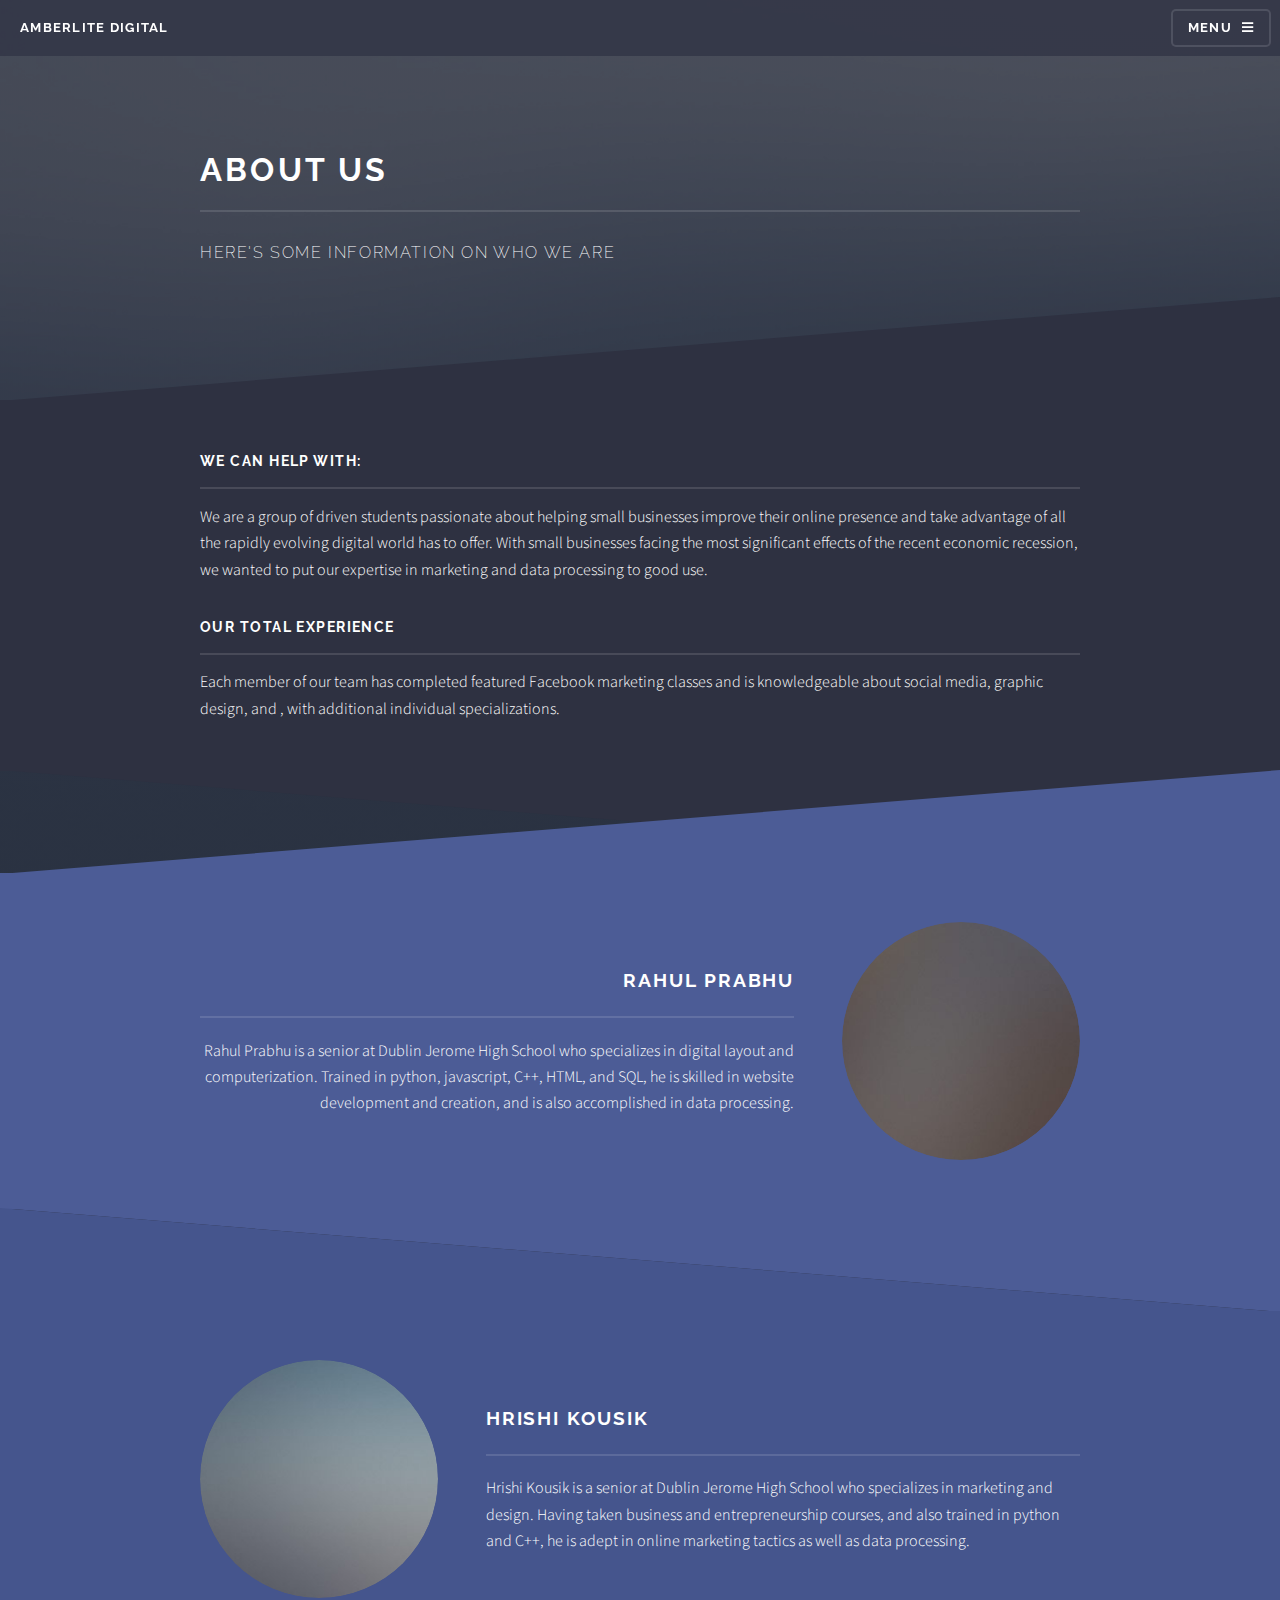
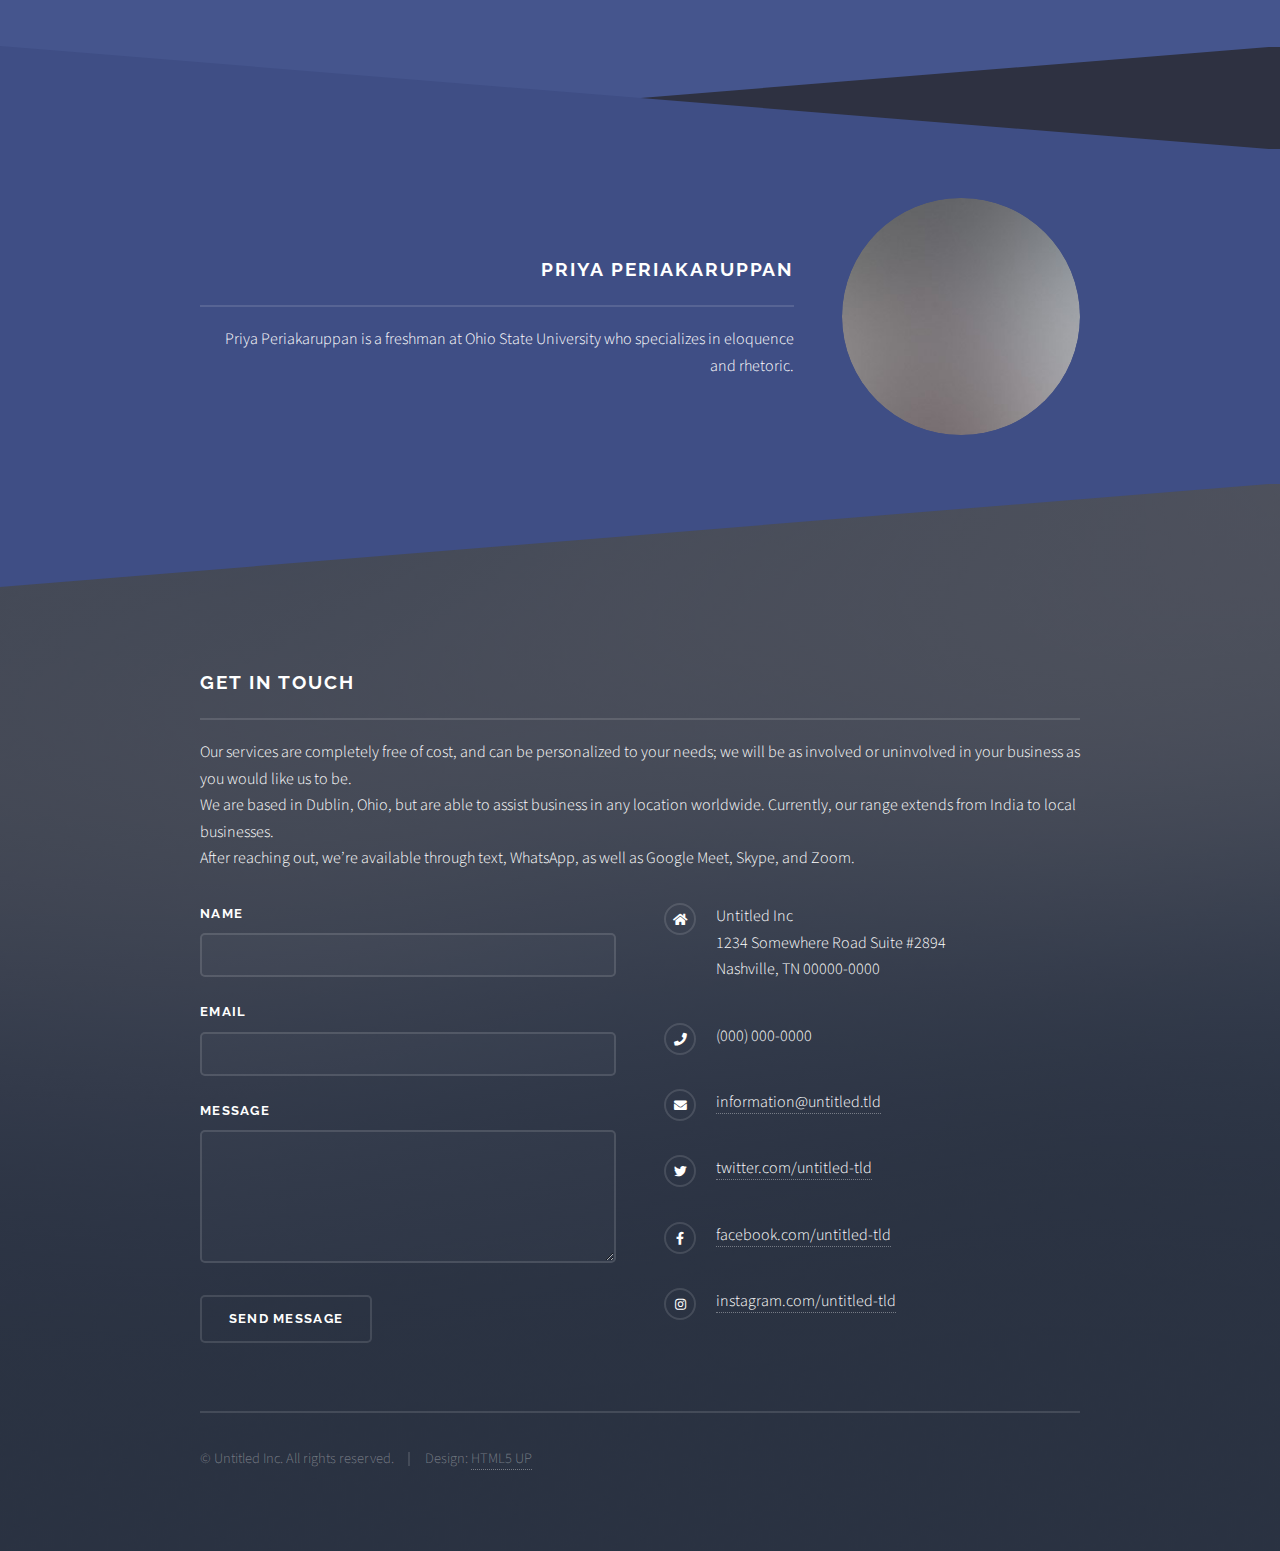
==== commit 37eb3309: "Update aboutus.html" ====
--- a/aboutus.html
+++ b/aboutus.html
@@ -54,18 +54,11 @@
 
 									<h3 class="major">We can help with:</h3>
 									<p>We are a group of driven students passionate about helping small businesses improve their online presence and take advantage of all the rapidly evolving digital world has to offer. With small businesses facing the most significant effects of the recent economic recession, we wanted to put our expertise in marketing and data processing to good use.</p>
-								</div>
+									<h3 class="major">Our Total Experience</h3>
+									<p>Each member of our team has completed featured Facebook marketing classes and is knowledgeable about social media, graphic design, and , with additional individual specializations.</p>
+									</div>
 							</div>
 					</section>
-							<section id="two" class="wrapper alt spotlight style2">
-								<div class="inner">
-									<a href="#" class="image"><img src="images/pic02.jpg" alt="" /></a>
-									<div class="content">
-										<h2 class="major">Our Total Experience</h2>
-										<p>Each member of our team has completed featured Facebook marketing classes and is knowledgeable about social media, graphic design, and , with additional individual specializations.</p>
-									</div>
-								</div>
-							</section>
 							<section id="onennice" class="wrapper spotlight style1">
 								<div class="inner">
 									<a href="#" class="image"><img src="images/pic01.jpg" alt="" /></a>
--- a/assets/css/main.css
+++ b/assets/css/main.css
@@ -3846,8 +3846,8 @@
 			.wrapper.spotlight.style3 {
 				background-color: #3f4e85;
 			}
-				#two .wrapper.spotlight.style3:before {
-					background-image: url("data:image/svg+xml;charset=utf8,%3Csvg xmlns='http://www.w3.org/2000/svg' width='100' height='100' viewBox='0 0 100 100' preserveAspectRatio='none'%3E%3Cpolygon points='0,100 100,0 100,100' style='fill:%233f4e85%3B' /%3E%3C/svg%3E");
+				#onennice .wrapper.spotlight.style3:before {
+					background-image: url("data:image/svg+xml;charset=utf8,%3Csvg xmlns='http://www.w3.org/2000/svg' width='100' height='100' viewBox='0 0 100 100' preserveAspectRatio='none'%3E%3Cpolygon points='100,100 0,100 0,0' style='fill:%233f4e85%3B' /%3E%3C/svg%3E");
 				}
 
 				.wrapper.spotlight.style3:before, .wrapper.spotlight.style3:after {
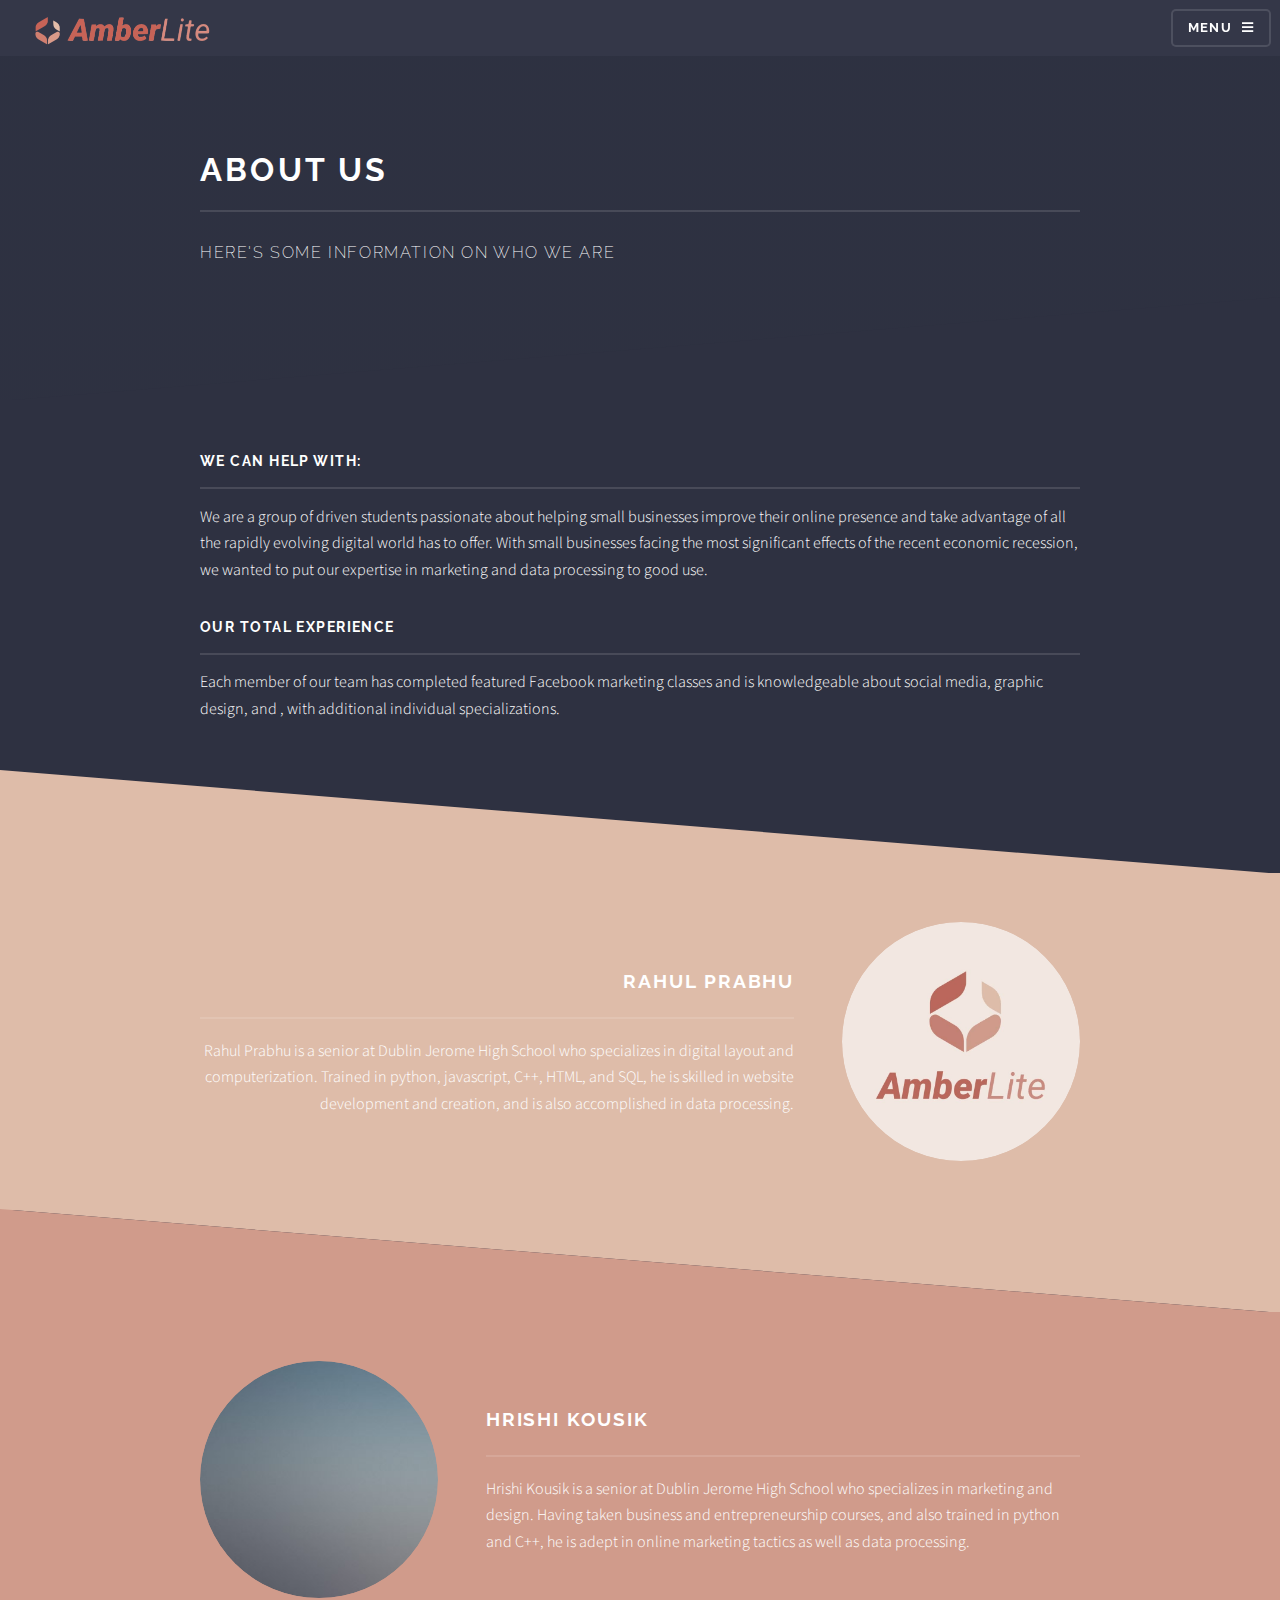
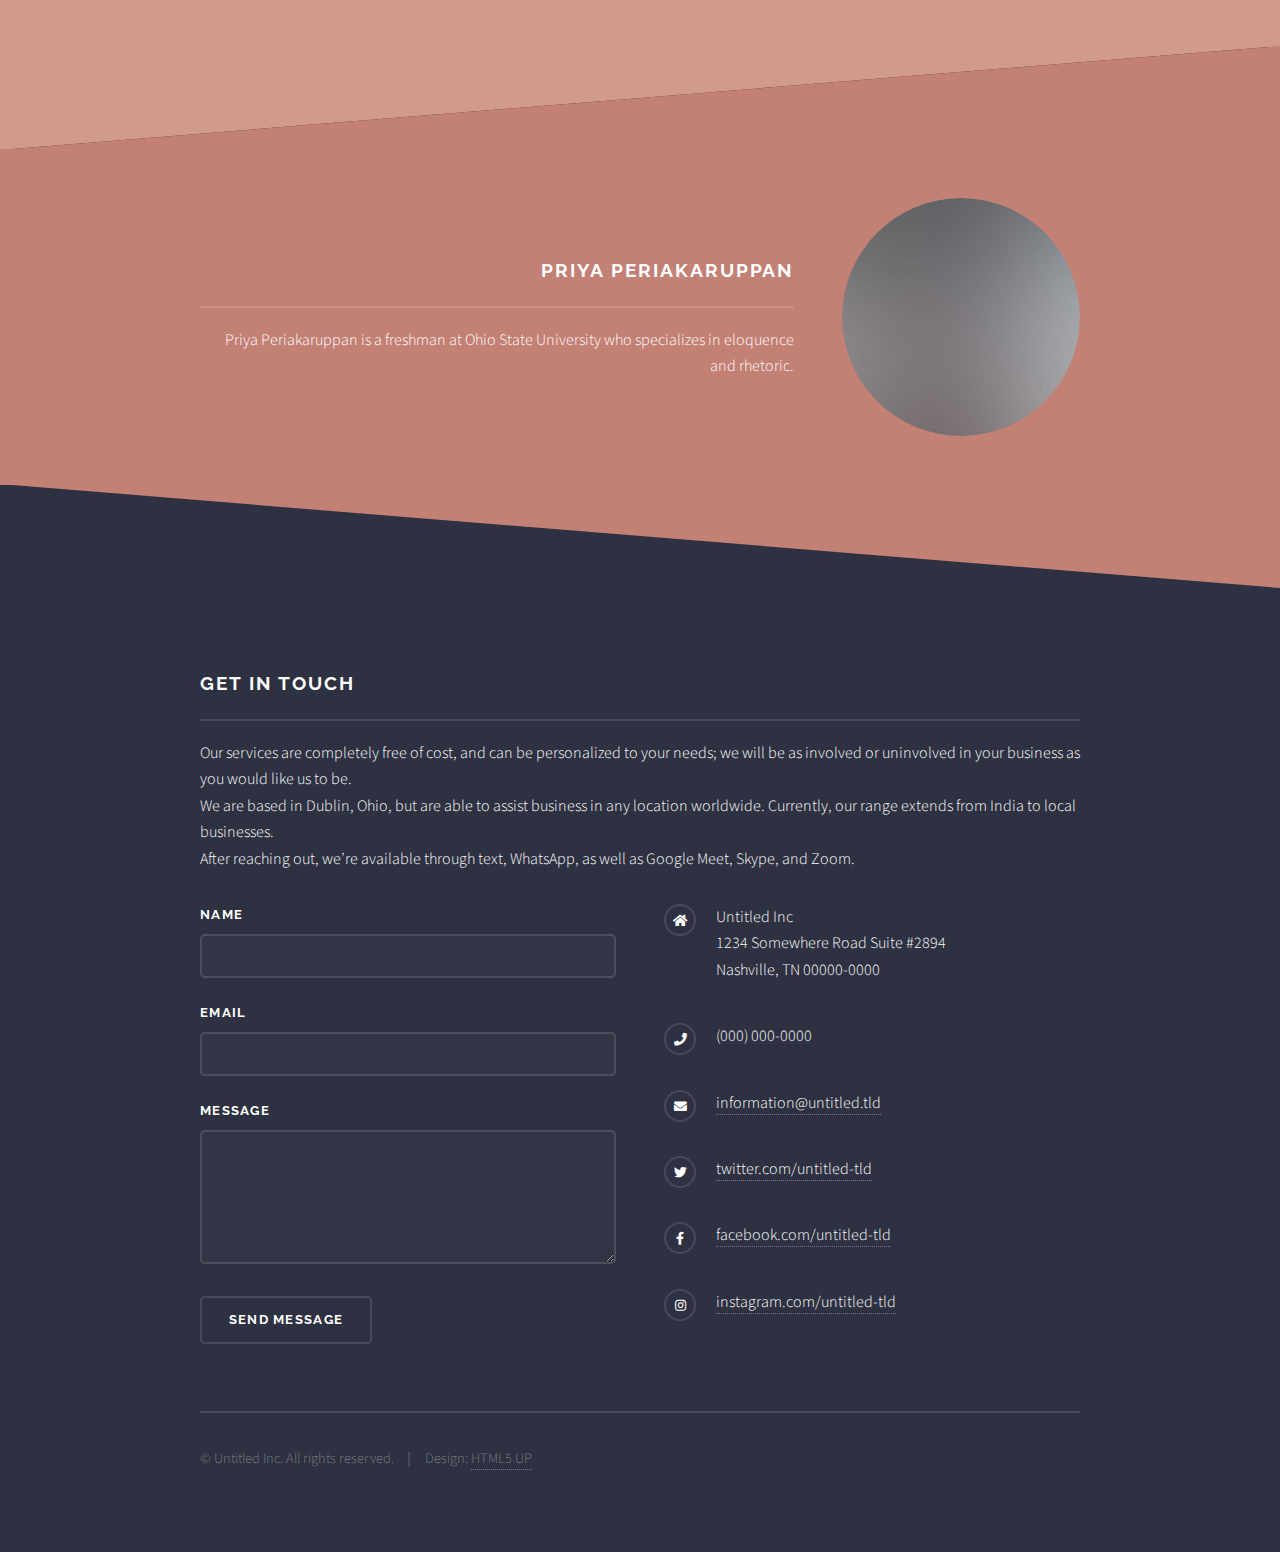
==== commit 8b570699: "Update aboutus.html" ====
--- a/aboutus.html
+++ b/aboutus.html
@@ -19,7 +19,9 @@
 
 				<!-- Header -->
 					<header id="header">
-						<h1><a href="index.html">AmberLite Digital</a></h1>
+						<a style="border-bottom: none" href="index.html">
+						<img src="Logo.png" width=200 height=200 style="margin: -3.5rem 0 0 0">
+						</a>
 						<nav>
 							<a href="#menu">Menu</a>
 						</nav>
@@ -59,7 +61,7 @@
 									</div>
 							</div>
 					</section>
-							<section id="onennice" class="wrapper spotlight style1">
+							<section id="one" class="wrapper spotlight style99">
 								<div class="inner">
 									<a href="#" class="image"><img src="images/pic01.jpg" alt="" /></a>
 									<div class="content">
--- a/assets/css/main.css
+++ b/assets/css/main.css
@@ -100,7 +100,7 @@
 
 	body {
 		background-color: #2e3141;
-		background-image: linear-gradient(to top, rgba(46, 49, 65, 0.8), rgba(46, 49, 65, 0.8)), url("../../images/bg.jpg");
+		background-image: linear-gradient(to top, rgba(47 50 65), rgba(47 50 65)), url("../../images/bg.jpg");
 		background-size: auto,
  cover;
 		background-attachment: fixed,
@@ -119,6 +119,8 @@
 			-ms-transition: none !important;
 			transition: none !important;
 		}
+
+
 
 /* Type */
 
@@ -3466,7 +3468,7 @@
 			#banner {
 				padding: 7em 0 8.25em 0 ;
 				background-color: #2e3141;
-				background-image: linear-gradient(to top, rgba(46, 49, 65, 0.8), rgba(46, 49, 65, 0.8)), url("../../images/bg.jpg");
+				background-image: linear-gradient(to top, rgba(47 50 65), rgba(47 50 65)), url("../../images/bg.jpg");
 				background-size: auto,
  cover;
 				background-position: center,
@@ -3767,19 +3769,19 @@
 			}
 
 		.wrapper.spotlight {
-			background-color: #4c5c96;
+			background-color: #debca9;
 		}
 
 			.wrapper.spotlight:before, .wrapper.spotlight:after {
-				background-image: url("data:image/svg+xml;charset=utf8,%3Csvg xmlns='http://www.w3.org/2000/svg' width='100' height='100' viewBox='0 0 100 100' preserveAspectRatio='none'%3E%3Cpolygon points='0,100 100,0 100,100' style='fill:%234c5c96%3B' /%3E%3C/svg%3E");
+				background-image: url("data:image/svg+xml;charset=utf8,%3Csvg xmlns='http://www.w3.org/2000/svg' width='100' height='100' viewBox='0 0 100 100' preserveAspectRatio='none'%3E%3Cpolygon points='0,100 100,0 100,100' style='fill:rgb(222,188,169)' /%3E%3C/svg%3E");
 			}
 
 			.wrapper.spotlight:before {
-				box-shadow: inset 0 -1px 0 0 #4c5c96, 0 1px 0 0 #4c5c96;
+				box-shadow: inset 0 -1px 0 0 #debca9, 0 1px 0 0 #debca9;
 			}
 
 			.wrapper.spotlight:after {
-				box-shadow: inset 0 -1px 0 0 #4c5c96, 0 1px 0 0 #4c5c96;
+				box-shadow: inset 0 -1px 0 0 #debca9, 0 1px 0 0 #debca9;
 			}
 
 			.wrapper.spotlight .inner {
@@ -3828,54 +3830,54 @@
 			}
 
 			.wrapper.spotlight.style2 {
-				background-color: #45558d;
+				background-color: #d09b8b;
 			}
 
 				.wrapper.spotlight.style2:before, .wrapper.spotlight.style2:after {
-					background-image: url("data:image/svg+xml;charset=utf8,%3Csvg xmlns='http://www.w3.org/2000/svg' width='100' height='100' viewBox='0 0 100 100' preserveAspectRatio='none'%3E%3Cpolygon points='0,100 100,0 100,100' style='fill:%2345558d%3B' /%3E%3C/svg%3E");
+					background-image: url("data:image/svg+xml;charset=utf8,%3Csvg xmlns='http://www.w3.org/2000/svg' width='100' height='100' viewBox='0 0 100 100' preserveAspectRatio='none'%3E%3Cpolygon points='0,100 100,0 100,100' style='fill:rgb(208,155,139)' /%3E%3C/svg%3E");
 				}
 
 				.wrapper.spotlight.style2:before {
-					box-shadow: inset 0 -1px 0 0 #45558d, 0 1px 0 0 #45558d;
+					box-shadow: inset 0 -1px 0 0 #d09b8b, 0 1px 0 0 #d09b8b;
 				}
 
 				.wrapper.spotlight.style2:after {
-					box-shadow: inset 0 -1px 0 0 #45558d, 0 1px 0 0 #45558d;
+					box-shadow: inset 0 -1px 0 0 #d09b8b, 0 1px 0 0 #d09b8b;
 				}
 
 			.wrapper.spotlight.style3 {
-				background-color: #3f4e85;
-			}
-				#onennice .wrapper.spotlight.style3:before {
-					background-image: url("data:image/svg+xml;charset=utf8,%3Csvg xmlns='http://www.w3.org/2000/svg' width='100' height='100' viewBox='0 0 100 100' preserveAspectRatio='none'%3E%3Cpolygon points='100,100 0,100 0,0' style='fill:%233f4e85%3B' /%3E%3C/svg%3E");
+				background-color: #c38075;
+			}
+				.wrapper.spotlight.style99:before {
+					background-image: url("data:image/svg+xml;charset=utf8,%3Csvg xmlns='http://www.w3.org/2000/svg' width='100' height='100' viewBox='0 0 100 100' preserveAspectRatio='none'%3E%3Cpolygon points='100,100 0,100 0,0' style='fill:rgb(222,188,169)' /%3E%3C/svg%3E");
 				}
 
 				.wrapper.spotlight.style3:before, .wrapper.spotlight.style3:after {
-					background-image: url("data:image/svg+xml;charset=utf8,%3Csvg xmlns='http://www.w3.org/2000/svg' width='100' height='100' viewBox='0 0 100 100' preserveAspectRatio='none'%3E%3Cpolygon points='0,0 100,100 0,100' style='fill:%233f4e85%3B' /%3E%3C/svg%3E");
+					background-image: url("data:image/svg+xml;charset=utf8,%3Csvg xmlns='http://www.w3.org/2000/svg' width='100' height='100' viewBox='0 0 100 100' preserveAspectRatio='none'%3E%3Cpolygon points='100,0 0,100 100,100' style='fill:rgb(195,128,117)' /%3E%3C/svg%3E");
 				}
 
 				.wrapper.spotlight.style3:before {
-					box-shadow: inset 0 -1px 0 0 #3f4e85, 0 1px 0 0 #3f4e85;
+					box-shadow: inset 0 -1px 0 0 #c38075, 0 1px 0 0 #c38075;
 				}
 
 				.wrapper.spotlight.style3:after {
-					box-shadow: inset 0 -1px 0 0 #3f4e85, 0 1px 0 0 #3f4e85;
+					box-shadow: inset 0 -1px 0 0 #c38075, 0 1px 0 0 #c38075;
 				}
 
 			.wrapper.spotlight.style4 {
-				background-color: #39477c;
+				background-color: #bc675c;
 			}
 
 				.wrapper.spotlight.style4:before, .wrapper.spotlight.style4:after {
-					background-image: url("data:image/svg+xml;charset=utf8,%3Csvg xmlns='http://www.w3.org/2000/svg' width='100' height='100' viewBox='0 0 100 100' preserveAspectRatio='none'%3E%3Cpolygon points='0,100 100,0 100,100' style='fill:%2339477c%3B' /%3E%3C/svg%3E");
+					background-image: url("data:image/svg+xml;charset=utf8,%3Csvg xmlns='http://www.w3.org/2000/svg' width='100' height='100' viewBox='0 0 100 100' preserveAspectRatio='none'%3E%3Cpolygon points='0,100 0,0 100,100' style='fill:rgb(188,103,92)' /%3E%3C/svg%3E");
 				}
 
 				.wrapper.spotlight.style4:before {
-					box-shadow: inset 0 -1px 0 0 #39477c, 0 1px 0 0 #39477c;
+					box-shadow: inset 0 -1px 0 0 #bc675c, 0 1px 0 0 #bc675c;
 				}
 
 				.wrapper.spotlight.style4:after {
-					box-shadow: inset 0 -1px 0 0 #39477c, 0 1px 0 0 #39477c;
+					box-shadow: inset 0 -1px 0 0 #bc675c, 0 1px 0 0 #bc675c;
 				}
 
 			.wrapper.spotlight.style5 {
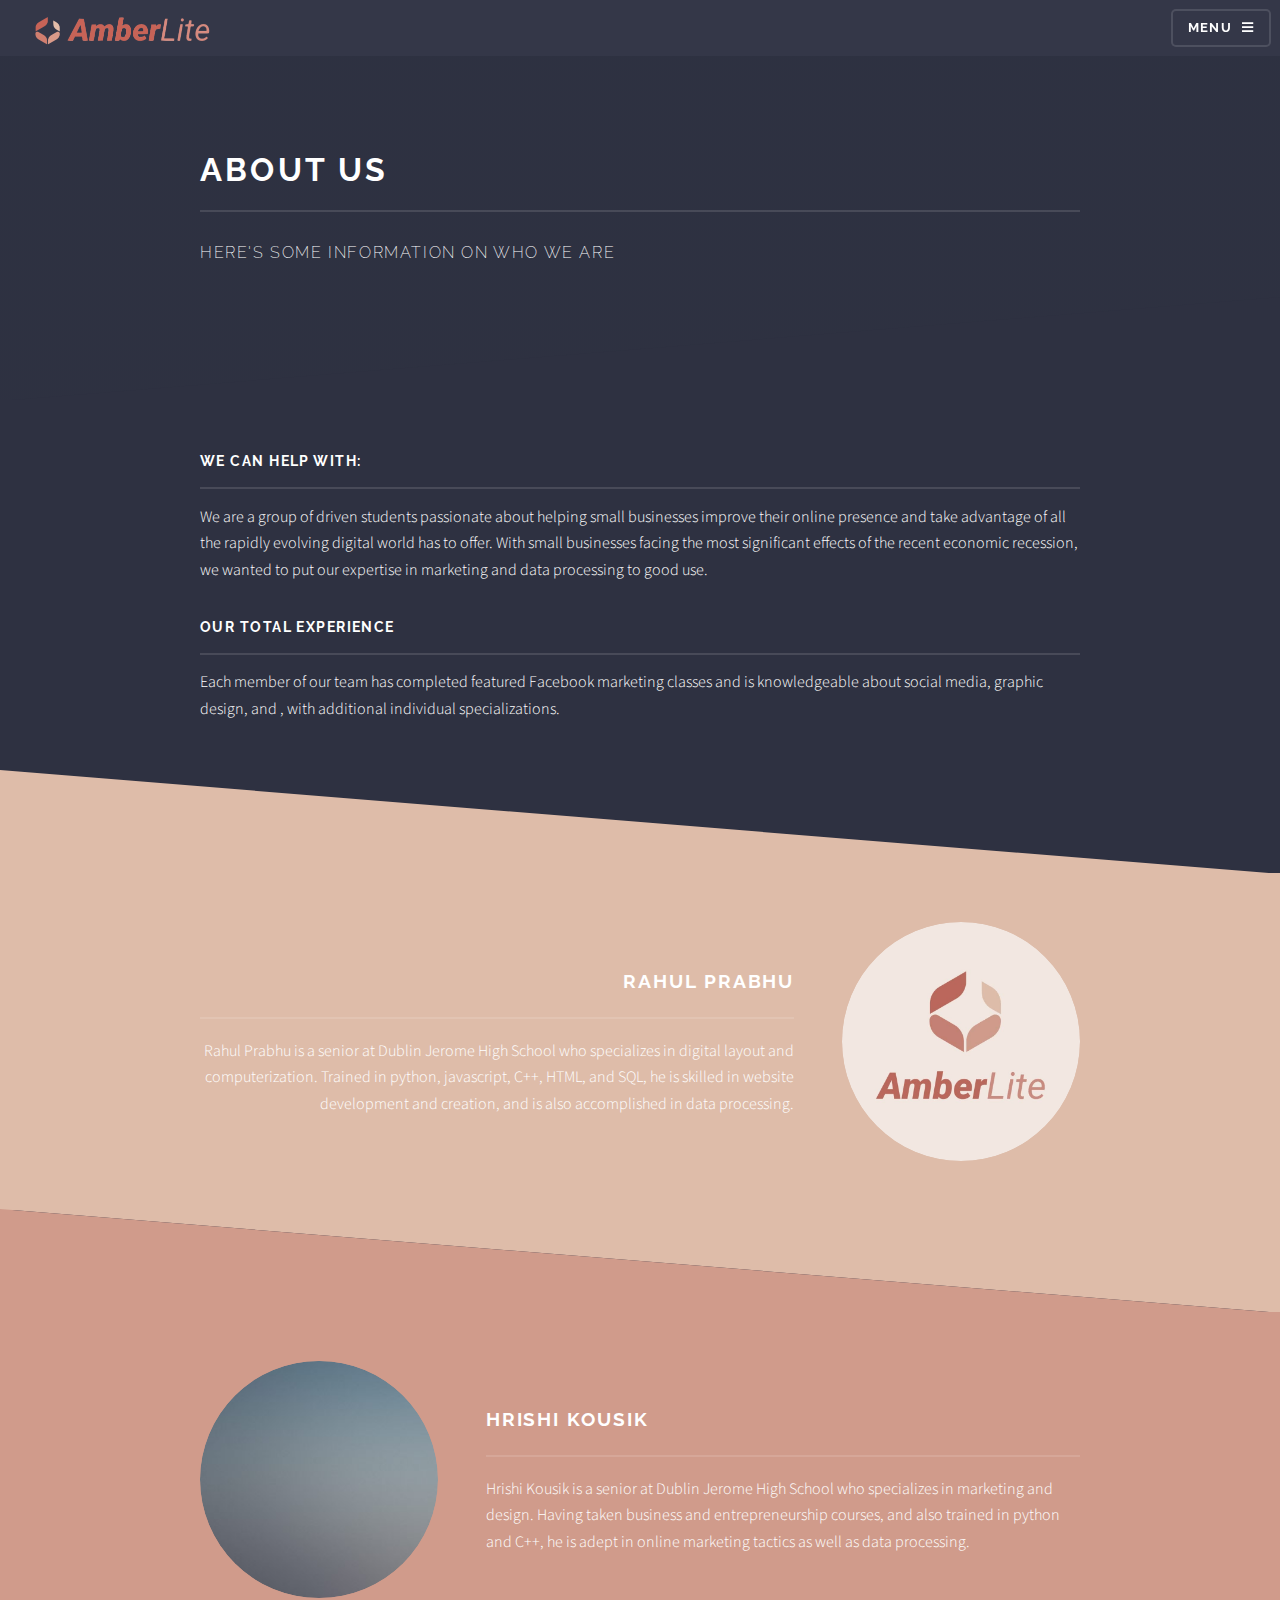
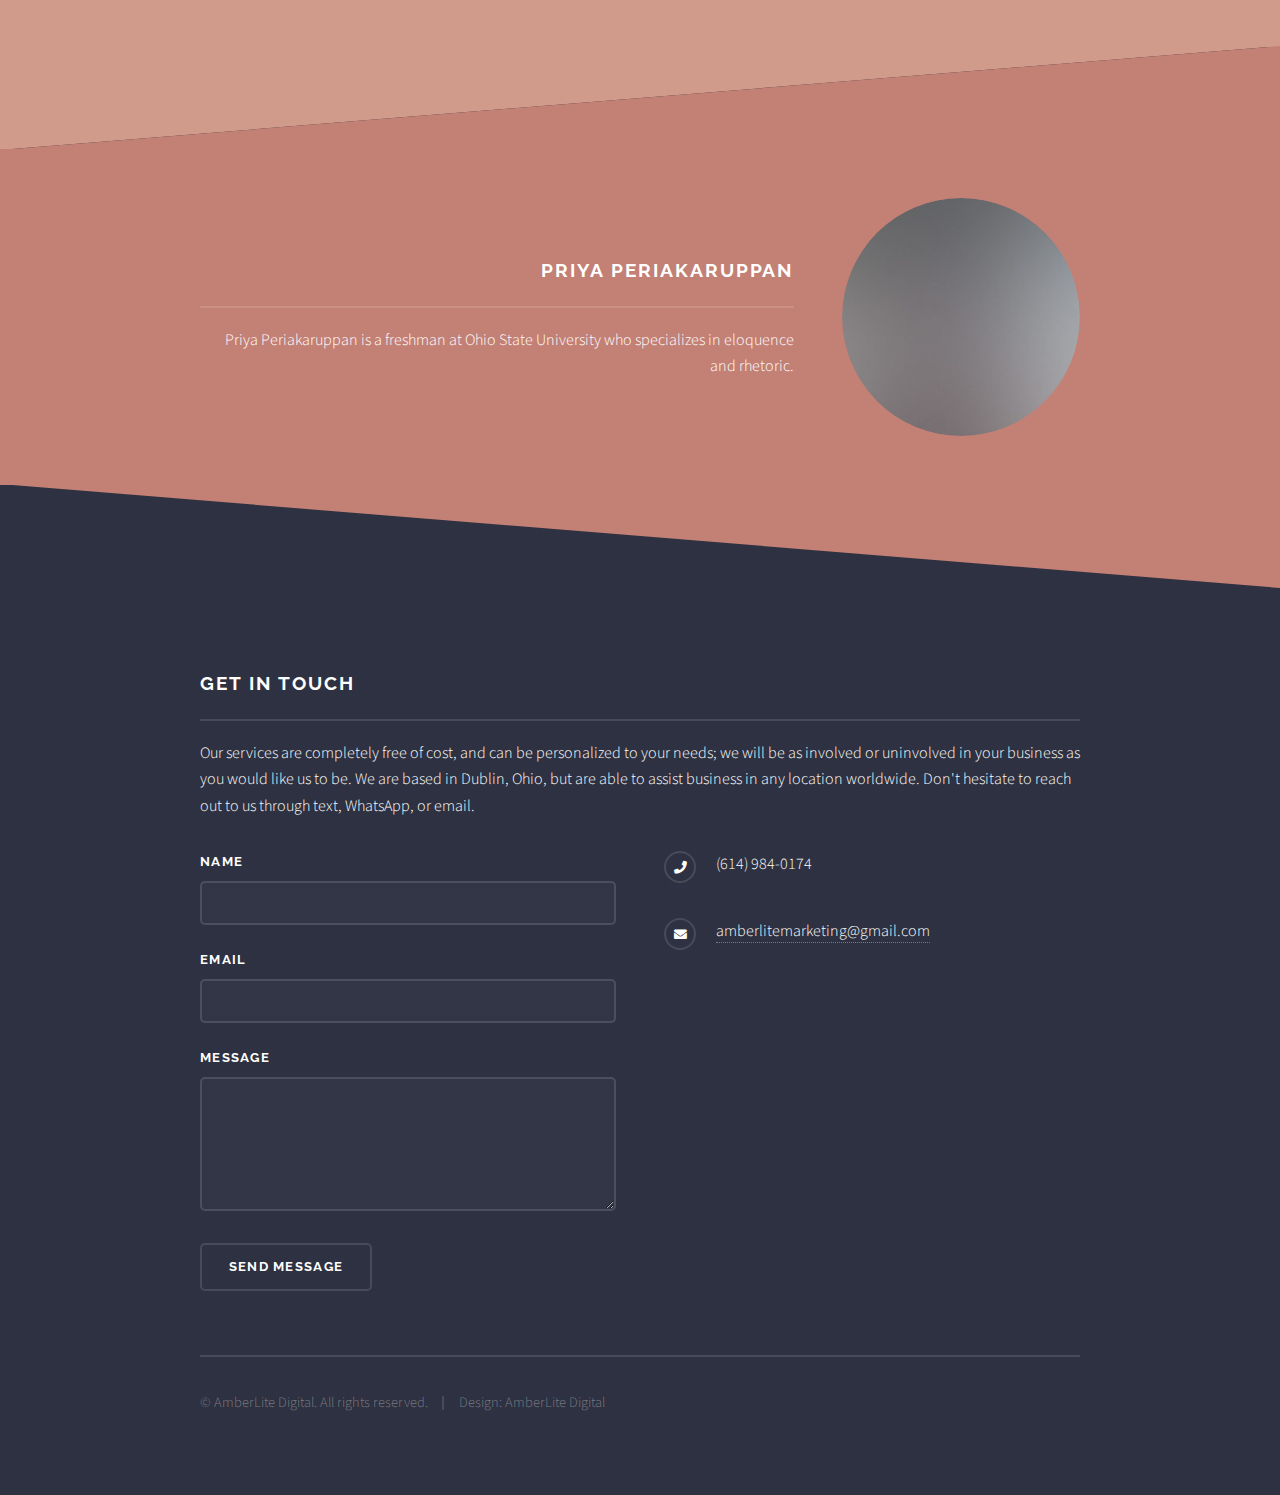
==== commit 705285f4: "Update aboutus.html" ====
--- a/aboutus.html
+++ b/aboutus.html
@@ -97,9 +97,8 @@
 					<section id="footer">
 						<div class="inner">
 							<h2 class="major">Get in touch</h2>
-							<p>Our services are completely free of cost, and can be personalized to your needs; we will be as involved or uninvolved in your business as you would like us to be.<br>
-							We are based in Dublin, Ohio, but are able to assist business in any location worldwide. Currently, our range extends from India to local businesses. <br>
-							After reaching out, we’re available through text, WhatsApp, as well as Google Meet, Skype, and Zoom. <br>
+							<p>Our services are completely free of cost, and can be personalized to your needs; we will be as involved or uninvolved in your business as you would like us to be.
+							We are based in Dublin, Ohio, but are able to assist business in any location worldwide. Don't hesitate to reach out to us through text, WhatsApp, or email. <br>
 							</p>
 							<form method="post" action="#">
 								<div class="fields">
@@ -121,24 +120,26 @@
 								</ul>
 							</form>
 							<ul class="contact">
-								<li class="icon solid fa-home">
+								<!--<li class="icon solid fa-home">
 									Untitled Inc<br />
 									1234 Somewhere Road Suite #2894<br />
 									Nashville, TN 00000-0000
-								</li>
-								<li class="icon solid fa-phone">(000) 000-0000</li>
-								<li class="icon solid fa-envelope"><a href="#">information@untitled.tld</a></li>
-								<li class="icon brands fa-twitter"><a href="#">twitter.com/untitled-tld</a></li>
+								</li>-->
+								<li class="icon solid fa-phone">(614) 984-0174</li>
+								<li class="icon solid fa-envelope"><a href="#">amberlitemarketing@gmail.com</a></li>
+								<!--<li class="icon brands fa-twitter"><a href="#">twitter.com/untitled-tld</a></li>
 								<li class="icon brands fa-facebook-f"><a href="#">facebook.com/untitled-tld</a></li>
-								<li class="icon brands fa-instagram"><a href="#">instagram.com/untitled-tld</a></li>
+								<li class="icon brands fa-instagram"><a href="#">instagram.com/untitled-tld</a></li>-->
 							</ul>
 							<ul class="copyright">
-								<li>&copy; Untitled Inc. All rights reserved.</li><li>Design: <a href="http://html5up.net">HTML5 UP</a></li>
+								<li>&copy; AmberLite Digital. All rights reserved.</li><li>Design: AmberLite Digital</li>
 							</ul>
 						</div>
 					</section>
 
 			</div>
+		
+		<div id="bg"></div>
 
 		<!-- Scripts -->
 			<script src="assets/js/jquery.min.js"></script>
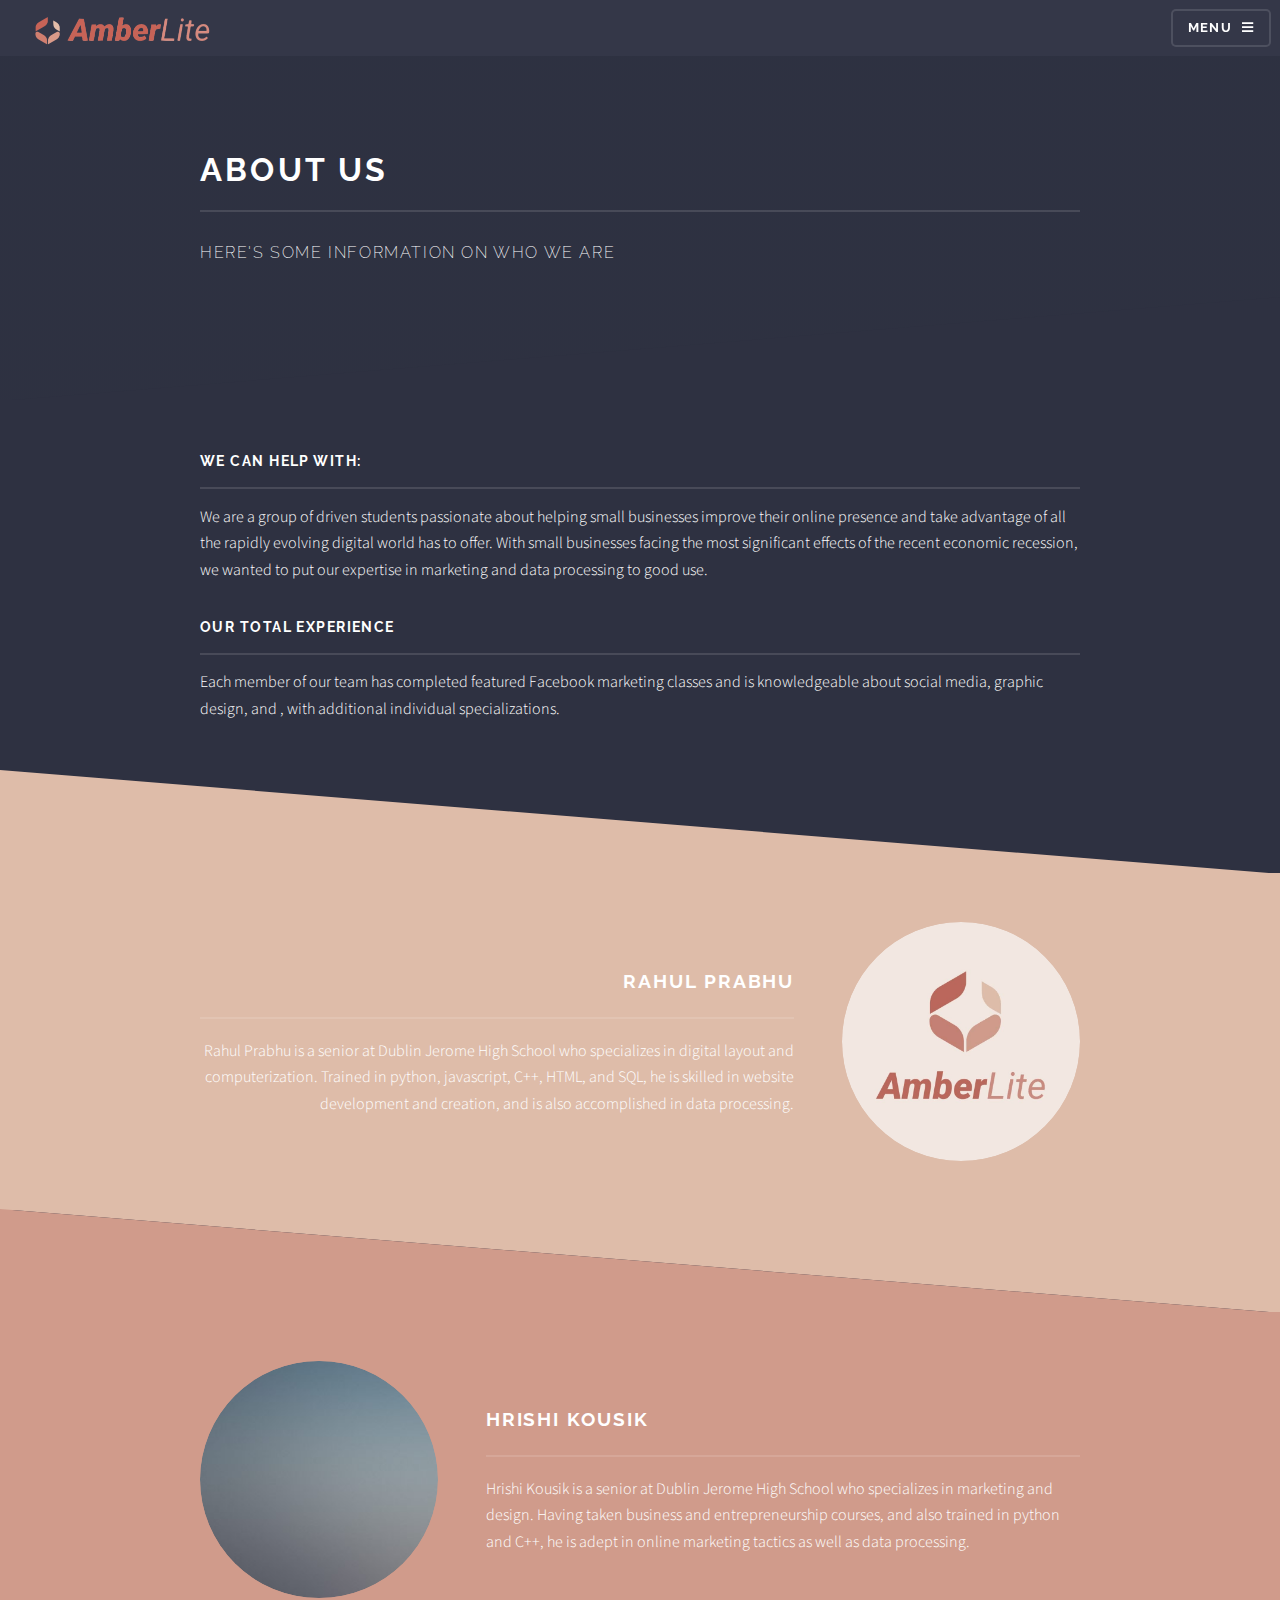
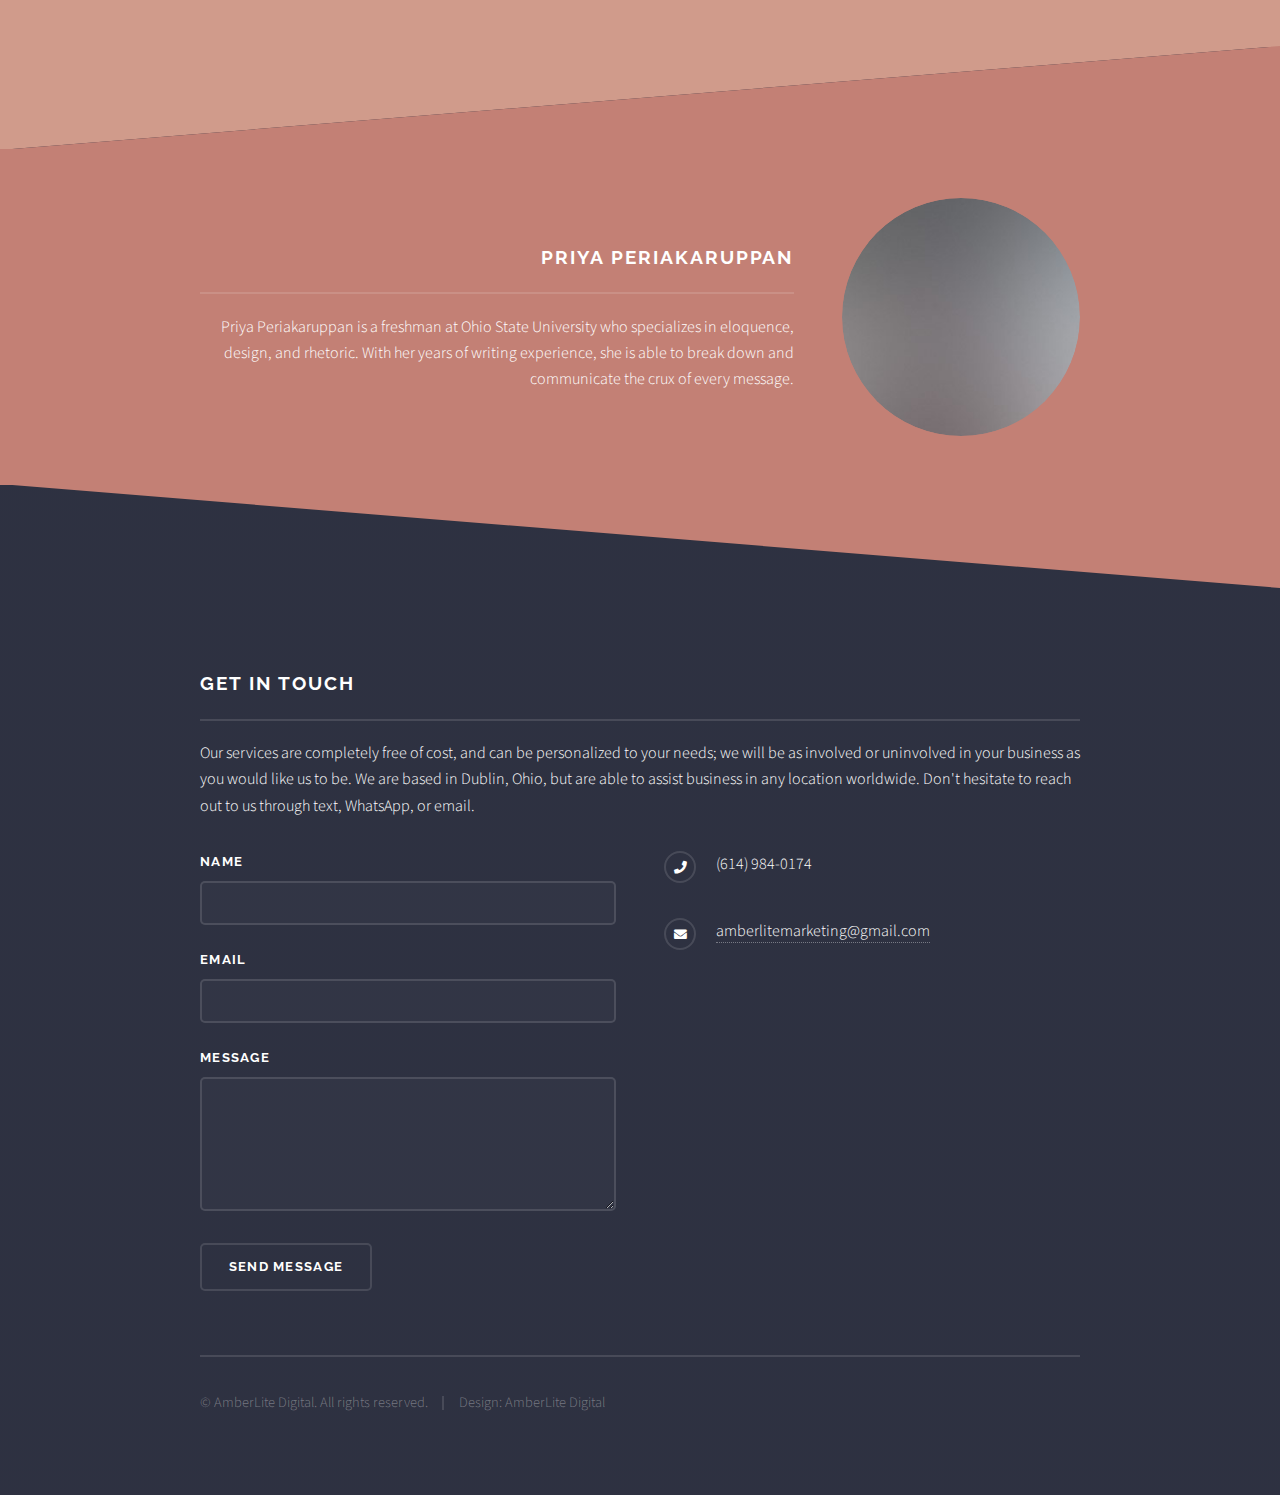
==== commit 99b60bbe: "Update aboutus.html" ====
--- a/aboutus.html
+++ b/aboutus.html
@@ -88,7 +88,7 @@
 									<a href="#" class="image"><img src="images/pic03.jpg" alt="" /></a>
 									<div class="content">
 										<h2 class="major">Priya Periakaruppan</h2>
-										<p>Priya Periakaruppan is a freshman at Ohio State University who specializes in eloquence and rhetoric. </p>
+										<p>Priya Periakaruppan is a freshman at Ohio State University who specializes in eloquence, design, and rhetoric. With her years of writing experience, she is able to break down and communicate the crux of every message. </p>
 									</div>
 								</div>
 							</section>
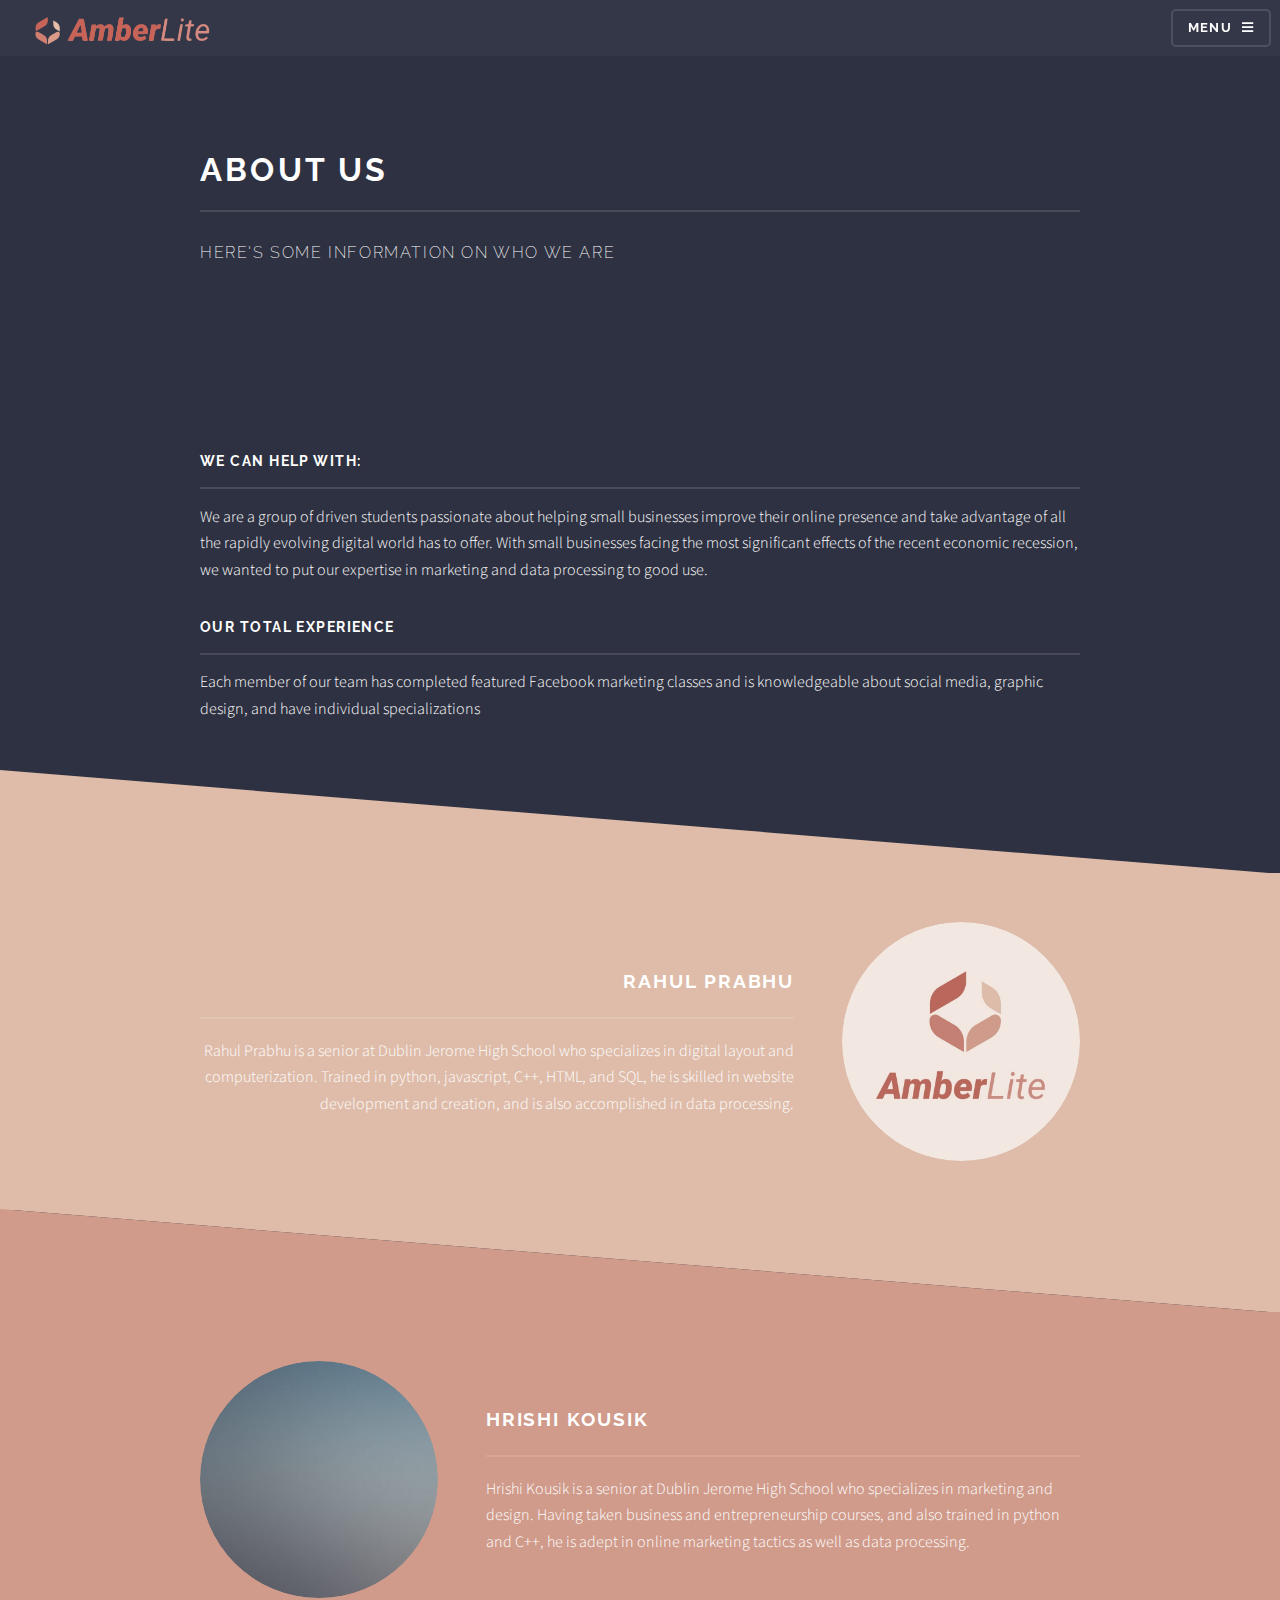
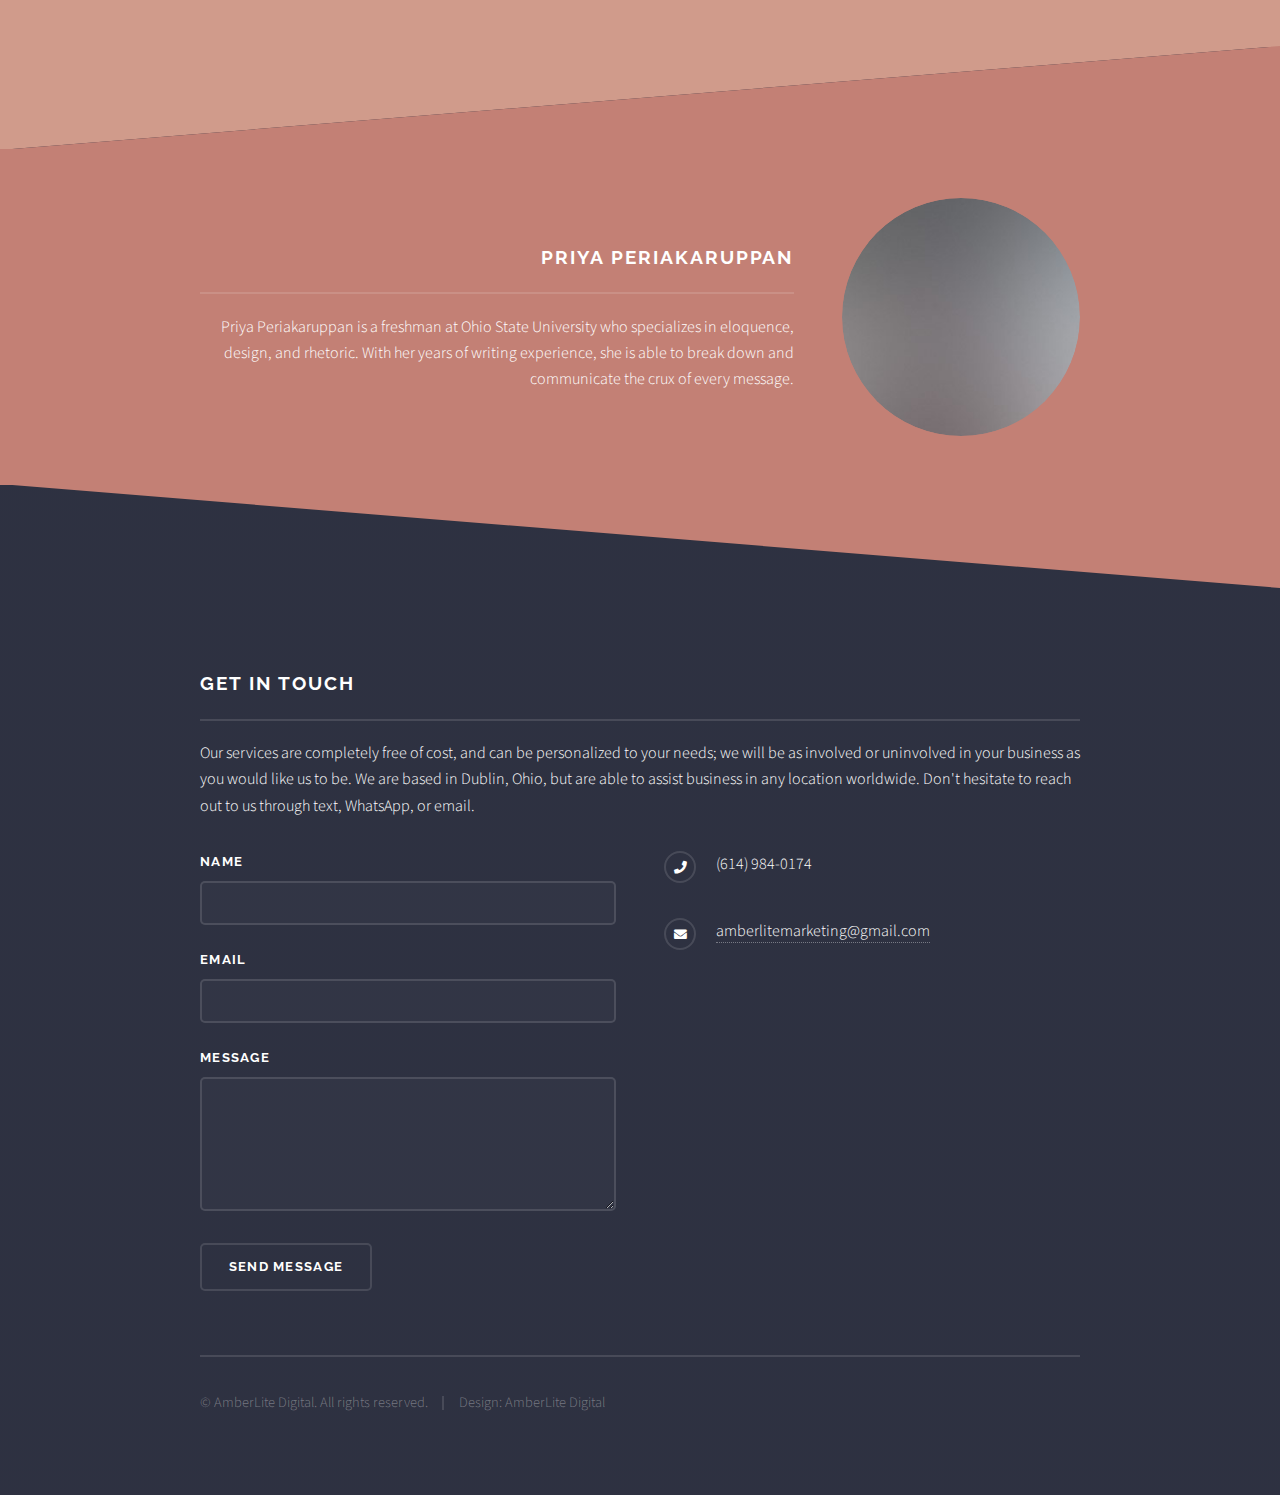
==== commit 20f64b7c: "Update aboutus.html" ====
--- a/aboutus.html
+++ b/aboutus.html
@@ -57,7 +57,7 @@
 									<h3 class="major">We can help with:</h3>
 									<p>We are a group of driven students passionate about helping small businesses improve their online presence and take advantage of all the rapidly evolving digital world has to offer. With small businesses facing the most significant effects of the recent economic recession, we wanted to put our expertise in marketing and data processing to good use.</p>
 									<h3 class="major">Our Total Experience</h3>
-									<p>Each member of our team has completed featured Facebook marketing classes and is knowledgeable about social media, graphic design, and , with additional individual specializations.</p>
+									<p>Each member of our team has completed featured Facebook marketing classes and is knowledgeable about social media, graphic design, and have individual specializations </p>
 									</div>
 							</div>
 					</section>
